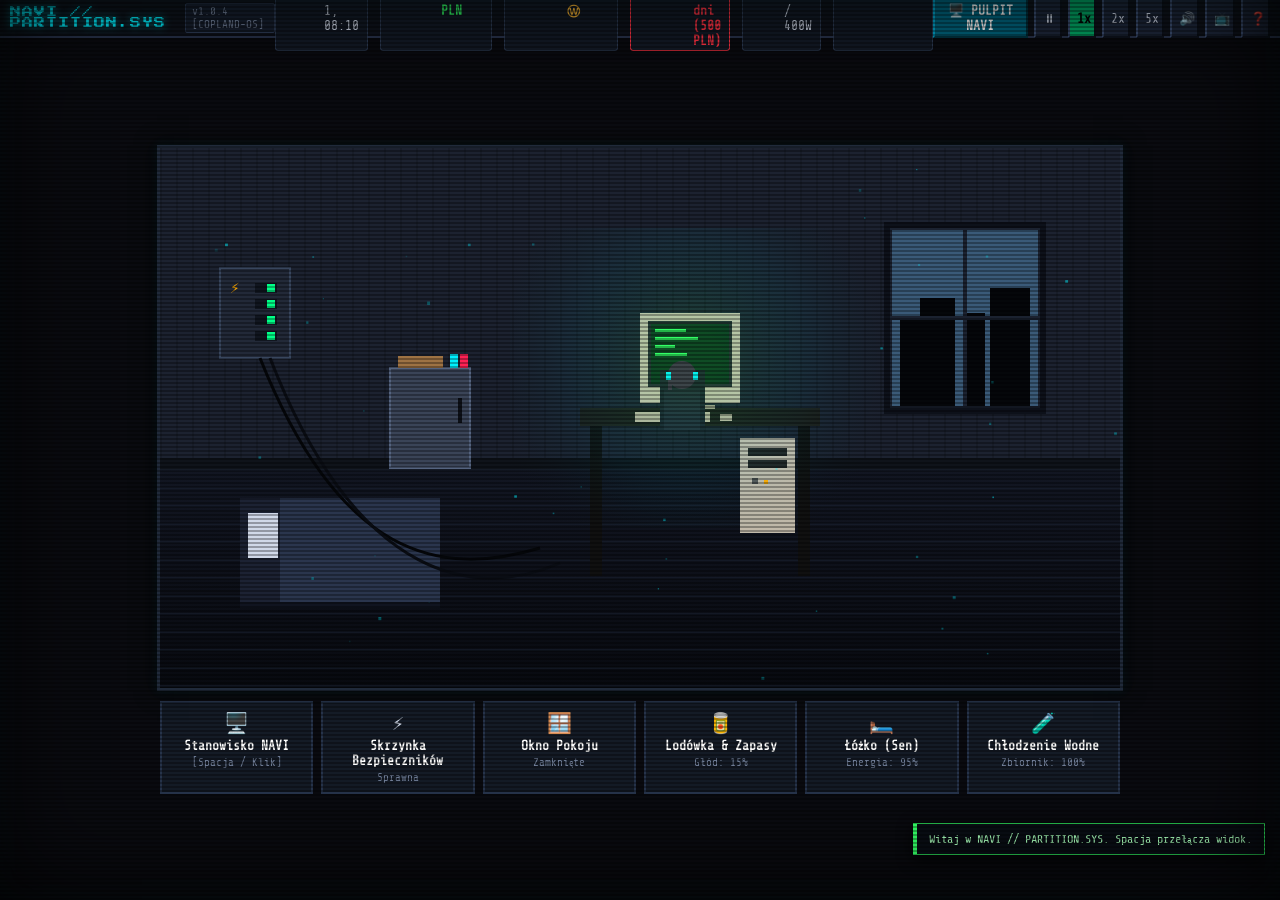
==== game_standalone.html @ c19508ef "Initial commit: NAVI // PARTITION.SYS pixel-art disk game" ====
<!DOCTYPE html>
<html lang="pl">
<head>
  <meta charset="UTF-8">
  <meta name="viewport" content="width=device-width, initial-scale=1.0">
  <title>NAVI // PARTITION.SYS - Cyber-Partycjonowanie & Life-Sim</title>
  <style>
/* ==========================================================================
   NAVI // PARTITION.SYS - RETRO CYBERPUNK STYLESHEET
   Aesthetics: Serial Experiments Lain, Copland OS, Windows 95 / BeOS / NeXT
   ========================================================================== */

:root {
  --bg-color: #0c0d12;
  --crt-green: #33ff66;
  --crt-amber: #ffb833;
  --crt-cyan: #00f0ff;
  --crt-red: #ff3344;
  --crt-purple: #bb55ff;
  --win-bg: #141824;
  --win-border-light: #445069;
  --win-border-dark: #080a10;
  --win-header-bg: linear-gradient(90deg, #1b2838 0%, #0d1520 100%);
  --win-header-active: linear-gradient(90deg, #005577 0%, #001f33 100%);
  --text-main: #d0d8e8;
  --text-dim: #74829c;
  --text-bright: #ffffff;
  --pixel-font: 'Press Start 2P', monospace;
  --mono-font: 'Share Tech Mono', 'VT323', monospace;
  --code-font: 'VT323', monospace;
}

* {
  box-sizing: border-box;
  margin: 0;
  padding: 0;
  user-select: none;
}

body {
  background-color: var(--bg-color);
  color: var(--text-main);
  font-family: var(--mono-font);
  font-size: 15px;
  overflow: hidden;
  height: 100vh;
  width: 100vw;
  image-rendering: pixelated;
}

/* --- CRT SCANLINES & OVERLAYS --- */
.crt-scanlines {
  position: fixed;
  top: 0; left: 0; width: 100%; height: 100%;
  pointer-events: none;
  background: linear-gradient(
    rgba(18, 16, 16, 0) 50%, 
    rgba(0, 0, 0, 0.35) 50%
  );
  background-size: 100% 4px;
  z-index: 9999;
  opacity: 0.85;
}

.crt-vignette {
  position: fixed;
  top: 0; left: 0; width: 100%; height: 100%;
  pointer-events: none;
  box-shadow: inset 0 0 100px rgba(0, 0, 0, 0.9), inset 0 0 30px rgba(0, 240, 255, 0.05);
  z-index: 9998;
}

.crt-flicker {
  position: fixed;
  top: 0; left: 0; width: 100%; height: 100%;
  pointer-events: none;
  background: rgba(18, 16, 16, 0.015);
  opacity: 0;
  z-index: 9997;
  animation: crtFlicker 0.15s infinite;
}

@keyframes crtFlicker {
  0% { opacity: 0.01; }
  50% { opacity: 0.04; }
  100% { opacity: 0.015; }
}

body:not(.crt-enabled) .crt-scanlines,
body:not(.crt-enabled) .crt-vignette,
body:not(.crt-enabled) .crt-flicker {
  display: none;
}

/* --- MAIN CONTAINER --- */
#game-app {
  display: flex;
  flex-direction: column;
  height: 100vh;
  width: 100vw;
  position: relative;
}

/* --- GLOBAL TOP BAR --- */
#global-bar {
  height: 38px;
  background: #0f131c;
  border-bottom: 2px solid #28324a;
  display: flex;
  align-items: center;
  justify-content: space-between;
  padding: 0 10px;
  z-index: 500;
}

.brand {
  display: flex;
  align-items: center;
  gap: 8px;
}

.logo-glitch {
  font-family: var(--pixel-font);
  font-size: 11px;
  color: var(--crt-cyan);
  text-shadow: 0 0 8px rgba(0, 240, 255, 0.6);
  letter-spacing: 1px;
}

.version-tag {
  font-size: 11px;
  color: var(--text-dim);
  background: #182030;
  padding: 1px 6px;
  border: 1px solid #2d3b55;
  border-radius: 2px;
}

.quick-status {
  display: flex;
  gap: 12px;
  font-size: 13px;
}

.stat-pill {
  background: #131a26;
  border: 1px solid #2c3a52;
  padding: 2px 8px;
  border-radius: 3px;
  display: flex;
  gap: 5px;
}

.stat-pill .label {
  color: var(--text-dim);
}

.cash-value { color: var(--crt-green); font-weight: bold; }
.crypto-value { color: var(--crt-amber); font-weight: bold; }
.alert-pill { border-color: var(--crt-red); }
.alert-pill #rent-timer { color: var(--crt-red); font-weight: bold; }

.top-controls {
  display: flex;
  gap: 6px;
}

.cyber-btn {
  background: #1e283c;
  border-top: 2px solid #3c4f73;
  border-left: 2px solid #3c4f73;
  border-right: 2px solid #0d121c;
  border-bottom: 2px solid #0d121c;
  color: var(--text-main);
  font-family: var(--mono-font);
  font-size: 13px;
  padding: 3px 10px;
  cursor: pointer;
}

.cyber-btn:hover {
  background: #2b3956;
  color: #fff;
}

.cyber-btn:active {
  border-top: 2px solid #0d121c;
  border-left: 2px solid #0d121c;
  border-right: 2px solid #3c4f73;
  border-bottom: 2px solid #3c4f73;
}

.highlight-btn {
  background: #006680;
  border-color: #00a4cc #003340 #003340 #00a4cc;
  color: #ffffff;
  font-weight: bold;
}

.highlight-btn:hover {
  background: #0088aa;
}

.icon-btn {
  padding: 3px 7px;
  min-width: 28px;
}

.active-btn {
  background: #00aa66 !important;
  color: #000 !important;
  font-weight: bold;
}

/* --- VIEW PANELS --- */
.view-panel {
  display: none;
  flex: 1;
  position: relative;
  overflow: hidden;
}

.view-panel.active {
  display: flex;
}

/* --- VIEW 1: ROOM VIEW --- */
#view-room {
  flex-direction: column;
  background: #0a0b10;
  align-items: center;
  justify-content: center;
}

.room-canvas-wrapper {
  position: relative;
  box-shadow: 0 0 20px rgba(0, 0, 0, 0.8), 0 0 10px rgba(0, 240, 255, 0.1);
  border: 3px solid #202a3a;
  background: #000;
  display: flex;
  align-items: center;
  justify-content: center;
}

#room-canvas {
  width: 960px;
  height: 540px;
  cursor: crosshair;
}

.pixel-tooltip {
  position: absolute;
  background: rgba(10, 14, 22, 0.95);
  border: 2px solid var(--crt-cyan);
  padding: 6px 10px;
  font-size: 13px;
  color: #fff;
  pointer-events: none;
  z-index: 100;
  box-shadow: 0 4px 10px rgba(0,0,0,0.7);
  white-space: nowrap;
}

.pixel-tooltip.hidden {
  display: none;
}

.room-dock {
  width: 960px;
  display: flex;
  gap: 8px;
  margin-top: 10px;
}

.dock-btn {
  flex: 1;
  background: #141b26;
  border: 2px solid #26334a;
  color: var(--text-main);
  padding: 8px;
  display: flex;
  flex-direction: column;
  align-items: center;
  gap: 3px;
  font-family: var(--mono-font);
  cursor: pointer;
  transition: all 0.15s;
}

.dock-btn:hover {
  background: #1f2b3e;
  border-color: var(--crt-cyan);
  transform: translateY(-2px);
}

.dock-btn .icon {
  font-size: 20px;
}

.dock-btn strong {
  font-size: 13px;
  color: #fff;
}

.dock-btn small {
  font-size: 11px;
  color: var(--text-dim);
}

/* --- VIEW 2: NAVI COPLAND OS DESKTOP --- */
#view-desktop {
  background: #07090e radial-gradient(circle at 50% 50%, #111a28 0%, #06080d 100%);
  flex-direction: column;
}

#desktop-icons {
  position: absolute;
  top: 15px;
  left: 15px;
  display: grid;
  grid-template-columns: repeat(1, 90px);
  gap: 20px;
  z-index: 10;
}

.desktop-icon {
  display: flex;
  flex-direction: column;
  align-items: center;
  text-align: center;
  width: 86px;
  cursor: pointer;
  padding: 5px;
  border: 1px solid transparent;
}

.desktop-icon:hover {
  background: rgba(0, 240, 255, 0.1);
  border-color: rgba(0, 240, 255, 0.3);
}

.icon-img {
  width: 44px;
  height: 44px;
  background-size: contain;
  background-repeat: no-repeat;
  background-position: center;
  margin-bottom: 4px;
  position: relative;
}

/* Pixel art icons via CSS shapes */
.icon-disk { background: #1c2838; border: 2px solid var(--crt-cyan); box-shadow: inset 0 0 8px rgba(0, 240, 255, 0.4); border-radius: 4px; }
.icon-disk::after { content: "HDD"; font-family: var(--pixel-font); font-size: 8px; color: var(--crt-cyan); position: absolute; bottom: 4px; left: 6px; }

.icon-wired { background: #251630; border: 2px solid var(--crt-purple); box-shadow: inset 0 0 8px rgba(187, 85, 255, 0.4); border-radius: 4px; }
.icon-wired::after { content: "WEB"; font-family: var(--pixel-font); font-size: 8px; color: var(--crt-purple); position: absolute; bottom: 4px; left: 6px; }

.icon-shop { background: #332712; border: 2px solid var(--crt-amber); box-shadow: inset 0 0 8px rgba(255, 184, 51, 0.4); border-radius: 4px; }
.icon-shop::after { content: "$$"; font-family: var(--pixel-font); font-size: 8px; color: var(--crt-amber); position: absolute; bottom: 4px; left: 8px; }

.icon-mail { background: #122822; border: 2px solid var(--crt-green); box-shadow: inset 0 0 8px rgba(51, 255, 102, 0.4); border-radius: 4px; }
.icon-mail::after { content: "MSG"; font-family: var(--pixel-font); font-size: 8px; color: var(--crt-green); position: absolute; bottom: 4px; left: 6px; }

.icon-power { background: #331518; border: 2px solid var(--crt-red); box-shadow: inset 0 0 8px rgba(255, 51, 68, 0.4); border-radius: 4px; }
.icon-power::after { content: "PWR"; font-family: var(--pixel-font); font-size: 8px; color: var(--crt-red); position: absolute; bottom: 4px; left: 6px; }

.icon-bank { background: #152733; border: 2px solid #55aaff; border-radius: 4px; }
.icon-bank::after { content: "NBP"; font-family: var(--pixel-font); font-size: 8px; color: #55aaff; position: absolute; bottom: 4px; left: 6px; }

.icon-term { background: #000; border: 2px solid #fff; border-radius: 4px; }
.icon-term::after { content: ">_"; font-family: var(--pixel-font); font-size: 10px; color: #fff; position: absolute; bottom: 8px; left: 8px; }

.icon-doc { background: #222; border: 2px solid #aaa; border-radius: 4px; }
.icon-doc::after { content: "TXT"; font-family: var(--pixel-font); font-size: 8px; color: #aaa; position: absolute; bottom: 4px; left: 6px; }

.desktop-icon span {
  font-size: 12px;
  color: #fff;
  text-shadow: 1px 1px 2px #000;
  line-height: 1.2;
}

#windows-container {
  flex: 1;
  position: relative;
  overflow: hidden;
}

/* --- CYBER RETRO WINDOWS --- */
.cyber-window {
  position: absolute;
  background: var(--win-bg);
  border-top: 2px solid var(--win-border-light);
  border-left: 2px solid var(--win-border-light);
  border-right: 2px solid var(--win-border-dark);
  border-bottom: 2px solid var(--win-border-dark);
  box-shadow: 4px 6px 20px rgba(0, 0, 0, 0.7);
  display: flex;
  flex-direction: column;
  z-index: 20;
}

.cyber-window.focused {
  z-index: 50;
  box-shadow: 4px 8px 25px rgba(0, 0, 0, 0.9), 0 0 10px rgba(0, 240, 255, 0.2);
}

.cyber-window.focused .window-header {
  background: var(--win-header-active);
}

.cyber-window.minimized {
  display: none !important;
}

.window-header {
  height: 28px;
  background: var(--win-header-bg);
  border-bottom: 2px solid #000;
  display: flex;
  align-items: center;
  justify-content: space-between;
  padding: 0 6px;
  cursor: move;
}

.window-title {
  font-size: 13px;
  font-weight: bold;
  color: #fff;
  display: flex;
  align-items: center;
  gap: 6px;
  white-space: nowrap;
  overflow: hidden;
  text-overflow: ellipsis;
}

.window-controls {
  display: flex;
  gap: 3px;
}

.win-btn {
  background: #25334a;
  border-top: 1px solid #455d85;
  border-left: 1px solid #455d85;
  border-right: 1px solid #0b1018;
  border-bottom: 1px solid #0b1018;
  color: #fff;
  font-family: var(--mono-font);
  font-size: 11px;
  width: 20px;
  height: 18px;
  line-height: 14px;
  text-align: center;
  cursor: pointer;
}

.win-btn:active {
  border-top: 1px solid #0b1018;
  border-left: 1px solid #0b1018;
  border-right: 1px solid #455d85;
  border-bottom: 1px solid #455d85;
}

.window-body {
  flex: 1;
  padding: 10px;
  overflow: auto;
  font-size: 13px;
  background: #0d111a;
}

/* --- DISK MANAGER LAYOUT --- */
.disk-mgr-layout {
  display: flex;
  gap: 10px;
  height: calc(100% - 28px);
}

.disk-sidebar {
  width: 220px;
  background: #090c14;
  border: 1px solid #1c2638;
  display: flex;
  flex-direction: column;
}

.sidebar-header {
  background: #141c2a;
  padding: 6px;
  font-weight: bold;
  font-size: 12px;
  border-bottom: 1px solid #1c2638;
  color: var(--crt-cyan);
}

.device-list {
  flex: 1;
  overflow-y: auto;
  padding: 4px;
}

.device-item {
  padding: 6px;
  margin-bottom: 4px;
  background: #101724;
  border: 1px solid #1c283d;
  cursor: pointer;
}

.device-item:hover {
  background: #182336;
}

.device-item.active {
  background: #00334d;
  border-color: var(--crt-cyan);
  color: #fff;
}

.device-item .dev-name { font-weight: bold; }
.device-item .dev-meta { font-size: 11px; color: var(--text-dim); }

.disk-hardware-specs {
  border-top: 1px solid #1c2638;
  padding: 8px;
  font-size: 11px;
  line-height: 1.4;
  background: #060910;
  color: #8da0be;
}

.disk-main-area {
  flex: 1;
  display: flex;
  flex-direction: column;
  gap: 8px;
  overflow: hidden;
}

.disk-toolbar {
  display: flex;
  flex-wrap: wrap;
  gap: 4px;
  background: #101622;
  padding: 4px;
  border: 1px solid #1f2a3e;
}

.tool-btn {
  background: #182233;
  border: 1px solid #2f4060;
  color: var(--text-main);
  padding: 4px 8px;
  font-family: var(--mono-font);
  font-size: 12px;
  cursor: pointer;
}

.tool-btn:hover {
  background: #23334d;
  color: #fff;
}

.tool-btn:disabled {
  opacity: 0.4;
  cursor: not-allowed;
}

.alert-tool-btn {
  background: #3b1419;
  border-color: #6a242c;
  color: #ff9999;
}

.alert-tool-btn:hover {
  background: #5c1e26;
  color: #fff;
}

/* --- DISK VISUAL STRIP --- */
.disk-visual-section {
  background: #080c14;
  border: 1px solid #1c283d;
  padding: 8px;
}

.disk-label-bar {
  display: flex;
  justify-content: space-between;
  font-size: 12px;
  margin-bottom: 4px;
  color: var(--crt-cyan);
}

.disk-visual-strip {
  height: 38px;
  background: #020305;
  border: 2px solid #28374f;
  display: flex;
  width: 100%;
  overflow: hidden;
  box-shadow: inset 0 0 10px rgba(0,0,0,0.8);
}

.part-block {
  height: 100%;
  display: flex;
  flex-direction: column;
  justify-content: center;
  align-items: center;
  border-right: 2px solid #000;
  cursor: pointer;
  position: relative;
  transition: opacity 0.15s;
  overflow: hidden;
  padding: 2px;
  text-align: center;
}

.part-block:hover {
  filter: brightness(1.2);
}

.part-block.selected {
  outline: 2px solid #fff;
  z-index: 5;
}

.part-block .block-label {
  font-size: 11px;
  font-weight: bold;
  color: #fff;
  white-space: nowrap;
}

.part-block .block-fs {
  font-size: 9px;
  color: rgba(255,255,255,0.8);
}

/* File System Color Palette */
.col-fat32 { background: #3b6e8c; }
.col-ntfs { background: #265985; }
.col-ext4 { background: #2e7d32; }
.col-zfs { background: #6a1b9a; }
.col-luks { background: #c2185b; }
.col-swap { background: #d84315; }
.col-unalloc { background: #1a202c; color: #556277; }

.disk-legend {
  display: flex;
  flex-wrap: wrap;
  gap: 10px;
  margin-top: 6px;
  font-size: 11px;
}

.legend-item {
  display: flex;
  align-items: center;
  gap: 4px;
}

.color-box {
  width: 12px;
  height: 12px;
  display: inline-block;
  border: 1px solid rgba(255,255,255,0.3);
}

/* --- PARTITION INFO & SECTOR GRID --- */
.partition-info-panel {
  display: flex;
  flex-direction: column;
  flex: 1;
  gap: 8px;
  overflow: hidden;
}

.info-table-container {
  flex: 1;
  overflow-y: auto;
  border: 1px solid #1a2538;
}

.cyber-table {
  width: 100%;
  border-collapse: collapse;
  font-size: 12px;
}

.cyber-table th {
  background: #121a28;
  border-bottom: 2px solid #23324d;
  padding: 6px;
  text-align: left;
  color: var(--text-dim);
}

.cyber-table td {
  padding: 5px 6px;
  border-bottom: 1px solid #162030;
  color: var(--text-main);
}

.cyber-table tr:hover td {
  background: #182336;
}

.cyber-table tr.selected td {
  background: #003c5c;
  color: #fff;
}

.sector-map-wrapper {
  background: #06080e;
  border: 1px solid #1a2538;
  padding: 6px;
  height: 90px;
}

.sector-header {
  display: flex;
  justify-content: space-between;
  font-size: 11px;
  margin-bottom: 4px;
  color: var(--crt-cyan);
}

.small-btn {
  background: #1c2738;
  border: 1px solid #334460;
  color: #fff;
  font-size: 10px;
  padding: 1px 6px;
  cursor: pointer;
}

.sector-grid {
  display: grid;
  grid-template-columns: repeat(32, 1fr);
  gap: 2px;
  height: 52px;
}

.sector-block {
  background: #0f1c14;
  border: 1px solid #1a3824;
}

.sector-block.allocated {
  background: #15452b;
  border-color: #298553;
}

.sector-block.bad {
  background: #7a1515 !important;
  border-color: #ff3333 !important;
  animation: pulseBad 1s infinite alternate;
}

.sector-block.remapped {
  background: #806015 !important;
  border-color: #ffcc00 !important;
}

@keyframes pulseBad {
  0% { opacity: 0.6; }
  100% { opacity: 1; }
}

/* --- SERVICES GRID --- */
.services-layout {
  display: flex;
  flex-direction: column;
  gap: 10px;
}

.services-header-info {
  background: #101826;
  border-left: 3px solid var(--crt-purple);
  padding: 6px 10px;
  font-size: 12px;
}

.services-grid {
  display: grid;
  grid-template-columns: repeat(2, 1fr);
  gap: 10px;
  overflow-y: auto;
}

.service-card {
  background: #0d121c;
  border: 1px solid #1f2a3e;
  padding: 10px;
  display: flex;
  flex-direction: column;
  gap: 6px;
}

.service-card.running {
  border-color: var(--crt-green);
  box-shadow: inset 0 0 10px rgba(51, 255, 102, 0.1);
}

.service-card.error {
  border-color: var(--crt-red);
}

.service-card-top {
  display: flex;
  justify-content: space-between;
  align-items: center;
}

.service-name {
  font-weight: bold;
  color: #fff;
  font-size: 13px;
}

.service-status-tag {
  font-size: 10px;
  padding: 1px 6px;
  border-radius: 2px;
  font-family: var(--pixel-font);
}

.status-stopped { background: #262c38; color: #889; }
.status-active { background: #144023; color: var(--crt-green); }

.service-desc {
  font-size: 11px;
  color: var(--text-dim);
  line-height: 1.3;
}

.service-requirements {
  background: #080a10;
  padding: 4px 6px;
  font-size: 11px;
  border: 1px solid #161e2c;
  color: #9ab;
}

.service-actions {
  display: flex;
  gap: 6px;
  align-items: center;
  margin-top: auto;
}

.service-actions select {
  flex: 1;
  background: #162030;
  border: 1px solid #2d3e5a;
  color: #fff;
  font-family: var(--mono-font);
  font-size: 12px;
  padding: 4px;
}

/* --- HARDWARE BAZAAR --- */
.bazaar-layout {
  display: flex;
  flex-direction: column;
  gap: 8px;
}

.bazaar-tabs {
  display: flex;
  gap: 4px;
  border-bottom: 2px solid #222f46;
  padding-bottom: 4px;
}

.tab-btn {
  background: #121926;
  border: 1px solid #233149;
  color: var(--text-dim);
  padding: 5px 10px;
  font-family: var(--mono-font);
  font-size: 12px;
  cursor: pointer;
}

.tab-btn.active {
  background: #1d2c44;
  border-color: var(--crt-amber);
  color: #fff;
  font-weight: bold;
}

.bazaar-content {
  display: grid;
  grid-template-columns: repeat(2, 1fr);
  gap: 8px;
  overflow-y: auto;
}

.store-card {
  background: #0a0e16;
  border: 1px solid #1a2538;
  padding: 8px;
  display: flex;
  flex-direction: column;
  gap: 4px;
}

.store-card:hover {
  border-color: #3b5075;
}

.store-title {
  font-weight: bold;
  color: var(--crt-amber);
  font-size: 13px;
}

.store-meta {
  font-size: 11px;
  color: var(--text-dim);
  line-height: 1.4;
}

.store-price-row {
  display: flex;
  justify-content: space-between;
  align-items: center;
  margin-top: auto;
  padding-top: 6px;
  border-top: 1px solid #161f2f;
}

.store-price {
  font-weight: bold;
  color: var(--crt-green);
  font-size: 14px;
}

/* --- CONTRACTS & DARKNET BOARD --- */
.contracts-layout {
  display: flex;
  gap: 10px;
  height: 100%;
}

.contracts-list {
  width: 250px;
  background: #090c14;
  border: 1px solid #1b2638;
  overflow-y: auto;
  padding: 4px;
}

.contract-item {
  padding: 6px;
  background: #101624;
  border: 1px solid #1b2638;
  margin-bottom: 4px;
  cursor: pointer;
}

.contract-item:hover {
  background: #162033;
}

.contract-item.active {
  border-color: var(--crt-green);
  background: #0f2c1c;
}

.contract-item .c-title { font-weight: bold; font-size: 12px; color: #fff; }
.contract-item .c-reward { font-size: 11px; color: var(--crt-green); }

.contract-details {
  flex: 1;
  background: #090c14;
  border: 1px solid #1b2638;
  padding: 10px;
  display: flex;
  flex-direction: column;
  gap: 8px;
  overflow-y: auto;
}

.contract-spec-box {
  background: #030406;
  border: 1px solid #23334d;
  padding: 8px;
  font-family: var(--code-font);
  font-size: 14px;
  line-height: 1.3;
  color: var(--crt-cyan);
}

/* --- POWER & CLIMATE WINDOW --- */
.power-layout {
  display: flex;
  flex-direction: column;
  gap: 14px;
}

.gauge-box {
  background: #0b0f17;
  border: 1px solid #1c2738;
  padding: 10px;
}

.gauge-box h3 {
  font-size: 13px;
  margin-bottom: 6px;
  color: #fff;
}

.gauge-meter {
  height: 18px;
  background: #030406;
  border: 1px solid #29384f;
  position: relative;
  overflow: hidden;
}

.gauge-fill {
  height: 100%;
  background: linear-gradient(90deg, #00aa66 0%, #ffbb00 70%, #ff3333 100%);
  transition: width 0.3s;
}

.temp-fill {
  background: linear-gradient(90deg, #00bbff 0%, #ffaa00 60%, #ff2222 100%);
}

.gauge-labels {
  display: flex;
  justify-content: space-between;
  font-size: 12px;
  margin-top: 4px;
  font-weight: bold;
}

.gauge-hint {
  font-size: 11px;
  color: var(--text-dim);
  margin-top: 4px;
}

.power-controls-grid {
  display: grid;
  grid-template-columns: repeat(3, 1fr);
  gap: 6px;
}

/* --- BANK & BILLS --- */
.bank-layout {
  display: flex;
  flex-direction: column;
  gap: 12px;
}

.account-card, .bills-card {
  background: #0a0e16;
  border: 1px solid #1a2638;
  padding: 10px;
}

.acc-row {
  display: flex;
  justify-content: space-between;
  font-size: 14px;
  margin-bottom: 6px;
}

.crypto-exchange-row {
  display: flex;
  gap: 8px;
  margin-top: 10px;
  padding-top: 10px;
  border-top: 1px solid #182233;
}

.crypto-exchange-row input {
  width: 90px;
  background: #141c2a;
  border: 1px solid #28374d;
  color: #fff;
  padding: 4px;
  font-family: var(--mono-font);
}

.bill-row {
  display: flex;
  justify-content: space-between;
  align-items: center;
  margin-top: 8px;
  padding: 6px;
  background: #101622;
  border: 1px solid #1b2638;
}

/* --- TERMINAL CLI --- */
.terminal-layout {
  display: flex;
  flex-direction: column;
  height: 100%;
  background: #020305 !important;
  padding: 6px;
}

.terminal-screen {
  flex: 1;
  overflow-y: auto;
  font-family: var(--code-font);
  font-size: 16px;
  color: #33ff66;
  line-height: 1.25;
}

.terminal-input-bar {
  display: flex;
  align-items: center;
  gap: 6px;
  border-top: 1px solid #183322;
  padding-top: 4px;
}

.prompt {
  color: #00f0ff;
  font-family: var(--code-font);
  font-size: 16px;
}

#term-input {
  flex: 1;
  background: transparent;
  border: none;
  outline: none;
  color: #33ff66;
  font-family: var(--code-font);
  font-size: 16px;
}

/* --- GUIDE --- */
.guide-layout {
  line-height: 1.5;
  color: #c0cde0;
}

.guide-layout h2, .guide-layout h3 {
  color: var(--crt-cyan);
  margin: 10px 0 4px 0;
}

.guide-layout ul {
  padding-left: 20px;
  margin-bottom: 8px;
}

/* --- DESKTOP TASKBAR --- */
#desktop-taskbar {
  height: 34px;
  background: #101624;
  border-top: 2px solid #2a374e;
  display: flex;
  align-items: center;
  padding: 0 4px;
  z-index: 100;
}

.taskbar-btn {
  background: #182336;
  border-top: 2px solid #3d4f6d;
  border-left: 2px solid #3d4f6d;
  border-right: 2px solid #090d14;
  border-bottom: 2px solid #090d14;
  color: #fff;
  font-family: var(--mono-font);
  font-size: 13px;
  padding: 3px 10px;
  display: flex;
  align-items: center;
  gap: 6px;
  cursor: pointer;
  height: 26px;
}

.taskbar-btn:active {
  border-top: 2px solid #090d14;
  border-left: 2px solid #090d14;
  border-right: 2px solid #3d4f6d;
  border-bottom: 2px solid #3d4f6d;
}

.taskbar-running-apps {
  flex: 1;
  display: flex;
  gap: 4px;
  margin: 0 10px;
  overflow-x: auto;
}

.task-item {
  background: #131a26;
  border: 1px solid #243249;
  color: var(--text-main);
  padding: 2px 8px;
  font-size: 12px;
  cursor: pointer;
  display: flex;
  align-items: center;
  gap: 4px;
  white-space: nowrap;
}

.task-item.active {
  background: #003d5c;
  border-color: var(--crt-cyan);
  color: #fff;
}

.taskbar-tray {
  display: flex;
  align-items: center;
  gap: 12px;
  font-size: 12px;
  background: #090d14;
  border: 1px solid #1b2638;
  padding: 2px 8px;
  height: 24px;
}

.threat-indicator {
  color: var(--crt-green);
  font-weight: bold;
}

.threat-warning {
  color: var(--crt-red) !important;
  animation: pulseThreat 0.5s infinite alternate;
}

@keyframes pulseThreat {
  0% { opacity: 0.4; }
  100% { opacity: 1; }
}

/* --- MODAL DIALOGS --- */
.cyber-modal {
  position: fixed;
  top: 0; left: 0; width: 100%; height: 100%;
  background: rgba(0, 0, 0, 0.7);
  display: flex;
  align-items: center;
  justify-content: center;
  z-index: 2000;
}

.cyber-modal.hidden {
  display: none;
}

.modal-dialog {
  width: 480px;
  background: #111724;
  border-top: 2px solid #4a5c7d;
  border-left: 2px solid #4a5c7d;
  border-right: 2px solid #070a10;
  border-bottom: 2px solid #070a10;
  box-shadow: 0 10px 30px rgba(0,0,0,0.9);
}

.modal-header {
  height: 28px;
  background: linear-gradient(90deg, #005577 0%, #001f33 100%);
  display: flex;
  align-items: center;
  justify-content: space-between;
  padding: 0 8px;
  color: #fff;
  font-weight: bold;
  font-size: 13px;
}

.modal-body {
  padding: 14px;
  display: flex;
  flex-direction: column;
  gap: 12px;
}

.form-group {
  display: flex;
  flex-direction: column;
  gap: 4px;
}

.form-group label {
  font-size: 12px;
  color: var(--text-dim);
}

.form-group input[type="text"],
.form-group select {
  background: #090d14;
  border: 1px solid #233149;
  color: #fff;
  font-family: var(--mono-font);
  font-size: 13px;
  padding: 6px;
}

.range-row {
  display: flex;
  align-items: center;
  gap: 10px;
}

.range-row input[type="range"] {
  flex: 1;
}

.range-row input[type="number"] {
  width: 70px;
  background: #090d14;
  border: 1px solid #233149;
  color: #fff;
  padding: 4px;
  font-family: var(--mono-font);
}

.modal-footer {
  padding: 10px 14px;
  background: #0c101a;
  border-top: 1px solid #1a2538;
  display: flex;
  justify-content: flex-end;
  gap: 8px;
}

/* --- TOAST NOTIFICATIONS --- */
#toast-container {
  position: fixed;
  bottom: 45px;
  right: 15px;
  display: flex;
  flex-direction: column;
  gap: 6px;
  z-index: 9000;
  pointer-events: none;
}

.toast {
  background: rgba(10, 14, 22, 0.95);
  border: 1px solid var(--crt-cyan);
  border-left: 4px solid var(--crt-cyan);
  padding: 8px 12px;
  color: #fff;
  font-size: 12px;
  box-shadow: 0 4px 15px rgba(0,0,0,0.8);
  animation: slideToast 0.25s ease-out;
}

.toast.toast-error {
  border-color: var(--crt-red);
  border-left-color: var(--crt-red);
  color: #ff9999;
}

.toast.toast-success {
  border-color: var(--crt-green);
  border-left-color: var(--crt-green);
  color: #aaffbb;
}

@keyframes slideToast {
  from { transform: translateX(50px); opacity: 0; }
  to { transform: translateX(0); opacity: 1; }
}

</style>
  <link rel="preconnect" href="https://fonts.googleapis.com">
  <link rel="preconnect" href="https://fonts.gstatic.com" crossorigin>
  <link href="https://fonts.googleapis.com/css2?family=VT323&family=Share+Tech+Mono&family=Press+Start+2P&display=swap" rel="stylesheet">
</head>
<body class="crt-enabled">
  <!-- CRT Overlay Effects -->
  <div class="crt-scanlines"></div>
  <div class="crt-vignette"></div>
  <div class="crt-flicker"></div>

  <!-- Main Container -->
  <div id="game-app">
    
    <!-- Top Global Notification & Status Bar -->
    <header id="global-bar">
      <div class="brand">
        <span class="logo-glitch" data-text="NAVI // PARTITION.SYS">NAVI // PARTITION.SYS</span>
        <span class="version-tag">v1.0.4 [COPLAND-OS]</span>
      </div>
      <div class="quick-status">
        <div class="stat-pill"><span class="label">CZAS:</span> <span id="time-display">Dzień 1, 08:00</span></div>
        <div class="stat-pill"><span class="label">ŚRODKI:</span> <span id="money-display" class="cash-value">450.00 PLN</span></div>
        <div class="stat-pill"><span class="label">KRYPTO:</span> <span id="crypto-display" class="crypto-value">0.0000 Ⓦ</span></div>
        <div class="stat-pill alert-pill"><span class="label">CZYNSZ:</span> <span id="rent-timer">Za 6 dni (500 PLN)</span></div>
        <div class="stat-pill" id="power-pill"><span class="label">MOC:</span> <span id="power-display">120W / 400W</span></div>
        <div class="stat-pill" id="temp-pill"><span class="label">TEMP:</span> <span id="temp-display">21.5°C</span></div>
      </div>
      <div class="top-controls">
        <button id="btn-toggle-view" class="cyber-btn highlight-btn">🖥️ PULPIT NAVI</button>
        <button id="btn-speed-pause" class="cyber-btn icon-btn" title="Pauza">⏸</button>
        <button id="btn-speed-1x" class="cyber-btn icon-btn active-btn" title="1x">1x</button>
        <button id="btn-speed-2x" class="cyber-btn icon-btn" title="2x">2x</button>
        <button id="btn-speed-5x" class="cyber-btn icon-btn" title="5x">5x</button>
        <button id="btn-audio-toggle" class="cyber-btn icon-btn" title="Dźwięk ON/OFF">🔊</button>
        <button id="btn-crt-toggle" class="cyber-btn icon-btn" title="Filtr CRT">📺</button>
        <button id="btn-help" class="cyber-btn icon-btn" title="Pomoc / Poradnik">❓</button>
      </div>
    </header>

    <!-- VIEW 1: 2D PIXEL-ART ROOM (LAIN'S SANCTUARY) -->
    <section id="view-room" class="view-panel active">
      <div class="room-canvas-wrapper">
        <canvas id="room-canvas" width="960" height="540"></canvas>
        <div id="room-tooltip" class="pixel-tooltip hidden"></div>
      </div>
      
      <!-- Room Action Dock -->
      <div class="room-dock">
        <button class="dock-btn" data-action="pc"><span class="icon">🖥️</span><strong>Stanowisko NAVI</strong><small>[Spacja / Klik]</small></button>
        <button class="dock-btn" data-action="fusebox"><span class="icon">⚡</span><strong>Skrzynka Bezpieczników</strong><small id="dock-fuse-status">Sprawna</small></button>
        <button class="dock-btn" data-action="window"><span class="icon">🪟</span><strong>Okno Pokoju</strong><small id="dock-window-status">Zamknięte</small></button>
        <button class="dock-btn" data-action="fridge"><span class="icon">🥫</span><strong>Lodówka & Zapasy</strong><small id="dock-food-status">Głód: 15%</small></button>
        <button class="dock-btn" data-action="bed"><span class="icon">🛏️</span><strong>Łóżko (Sen)</strong><small id="dock-energy-status">Energia: 90%</small></button>
        <button class="dock-btn" data-action="coolant"><span class="icon">🧪</span><strong>Chłodzenie Wodne</strong><small id="dock-coolant-status">Zbiornik: 100%</small></button>
      </div>
    </section>

    <!-- VIEW 2: RETRO NAVI COPLAND OS DESKTOP -->
    <section id="view-desktop" class="view-panel">
      <!-- Desktop Icons Grid -->
      <div id="desktop-icons">
        <div class="desktop-icon" data-app="app-disk-mgr">
          <div class="icon-img icon-disk"></div>
          <span>Menedżer Dysków</span>
        </div>
        <div class="desktop-icon" data-app="app-services">
          <div class="icon-img icon-wired"></div>
          <span>Węzły The Wired</span>
        </div>
        <div class="desktop-icon" data-app="app-bazaar">
          <div class="icon-img icon-shop"></div>
          <span>Giełda Sprzętu</span>
        </div>
        <div class="desktop-icon" data-app="app-contracts">
          <div class="icon-img icon-mail"></div>
          <span>Zlecenia DarkNetu</span>
        </div>
        <div class="desktop-icon" data-app="app-power">
          <div class="icon-img icon-power"></div>
          <span>Instalacja & Klimat</span>
        </div>
        <div class="desktop-icon" data-app="app-bank">
          <div class="icon-img icon-bank"></div>
          <span>Bank & Czynsz</span>
        </div>
        <div class="desktop-icon" data-app="app-terminal">
          <div class="icon-img icon-term"></div>
          <span>Terminal CLI</span>
        </div>
        <div class="desktop-icon" data-app="app-guide">
          <div class="icon-img icon-doc"></div>
          <span>Instrukcja.txt</span>
        </div>
      </div>

      <!-- Windows Workspace (Draggable & Resizable) -->
      <div id="windows-container">

        <!-- WINDOW: DISK MANAGER (FDISK / GPARTED) -->
        <div id="app-disk-mgr" class="cyber-window focused" style="top: 30px; left: 110px; width: 780px; height: 500px;">
          <div class="window-header">
            <div class="window-title"><span class="win-icon">💾</span> <span id="disk-mgr-title">DISK_MGR 1.0 - Tablica Partycji & Klastry</span></div>
            <div class="window-controls">
              <button class="win-btn win-minimize">_</button>
              <button class="win-btn win-close">✕</button>
            </div>
          </div>
          <div class="window-body disk-mgr-layout">
            <!-- Sidebar: Installed Disks List -->
            <div class="disk-sidebar">
              <div class="sidebar-header">Fizyczne Dyski (Zainstalowane)</div>
              <div id="disk-device-list" class="device-list">
                <!-- Dynamically populated -->
              </div>
              <div class="disk-hardware-specs" id="active-disk-specs">
                <!-- Disk specs details -->
              </div>
            </div>

            <!-- Main Panel: Visual Partition Map & Operations -->
            <div class="disk-main-area">
              <div class="disk-toolbar">
                <button id="btn-new-partition" class="tool-btn">➕ Nowa Partycja</button>
                <button id="btn-delete-partition" class="tool-btn">❌ Usuń</button>
                <button id="btn-format-partition" class="tool-btn">⚡ Formatuj / System Plików</button>
                <button id="btn-change-table" class="tool-btn">🔄 Zmień Tablicę (MBR/GPT)</button>
                <button id="btn-scan-badsectors" class="tool-btn">🔍 Skan S.M.A.R.T.</button>
                <button id="btn-wipe-zero" class="tool-btn alert-tool-btn">☢️ dd wipe (/dev/zero)</button>
              </div>

              <!-- Visual Disk Strip Bar -->
              <div class="disk-visual-section">
                <div class="disk-label-bar">
                  <span id="disk-bar-name">/dev/sda [80 GB HDD]</span>
                  <span id="disk-bar-free">Wolne: 80 GB</span>
                </div>
                <div id="disk-visual-strip" class="disk-visual-strip">
                  <!-- Dynamic visual blocks -->
                </div>
                <div class="disk-legend">
                  <span class="legend-item"><span class="color-box col-fat32"></span> FAT16/32</span>
                  <span class="legend-item"><span class="color-box col-ntfs"></span> NTFS</span>
                  <span class="legend-item"><span class="color-box col-ext4"></span> EXT4</span>
                  <span class="legend-item"><span class="color-box col-zfs"></span> ZFS</span>
                  <span class="legend-item"><span class="color-box col-luks"></span> LUKS Szyfrowana</span>
                  <span class="legend-item"><span class="color-box col-swap"></span> SWAP</span>
                  <span class="legend-item"><span class="color-box col-unalloc"></span> Nieprzydzielone</span>
                </div>
              </div>

              <!-- Partition Details & S.M.A.R.T. Sector Grid -->
              <div class="partition-info-panel">
                <div class="info-table-container">
                  <table class="cyber-table" id="partitions-table">
                    <thead>
                      <tr>
                        <th>Partycja</th>
                        <th>Rozmiar</th>
                        <th>System Plików</th>
                        <th>Klastry</th>
                        <th>Punkt Montowania</th>
                        <th>Usługa</th>
                        <th>Stan</th>
                      </tr>
                    </thead>
                    <tbody id="partitions-tbody">
                      <!-- Dynamic rows -->
                    </tbody>
                  </table>
                </div>
                
                <!-- Sector Map View / S.M.A.R.T. -->
                <div class="sector-map-wrapper">
                  <div class="sector-header">
                    <span>Mapa Sektorów S.M.A.R.T. (<span id="bad-sectors-count">0 bad sectorów</span>)</span>
                    <button id="btn-remap-bad" class="small-btn">Remapuj Uszkodzone</button>
                  </div>
                  <div id="sector-grid" class="sector-grid">
                    <!-- 128 tiny block indicators -->
                  </div>
                </div>
              </div>

            </div>
          </div>
        </div>

        <!-- WINDOW: THE WIRED SERVICES & DAEMONS -->
        <div id="app-services" class="cyber-window minimized" style="top: 50px; left: 140px; width: 720px; height: 460px;">
          <div class="window-header">
            <div class="window-title"><span class="win-icon">🌐</span> WIRED_SERVICES.EXE - Monetyzacja Partycji & Demony</div>
            <div class="window-controls">
              <button class="win-btn win-minimize">_</button>
              <button class="win-btn win-close">✕</button>
            </div>
          </div>
          <div class="window-body services-layout">
            <div class="services-header-info">
              <p>Przypisuj usługi do sformatowanych partycji, aby generować transfer danych i przychody. Każda usługa ma specyficzne wymagania co do systemu plików i klastrów!</p>
            </div>
            <div class="services-grid" id="services-grid-list">
              <!-- Dynamically generated services cards -->
            </div>
          </div>
        </div>

        <!-- WINDOW: HARDWARE BAZAAR (MARKETPLACE) -->
        <div id="app-bazaar" class="cyber-window minimized" style="top: 70px; left: 170px; width: 680px; height: 480px;">
          <div class="window-header">
            <div class="window-title"><span class="win-icon">🛒</span> GIEŁDA ELEKTRONIKI // GIEŁDA WOLUMEN</div>
            <div class="window-controls">
              <button class="win-btn win-minimize">_</button>
              <button class="win-btn win-close">✕</button>
            </div>
          </div>
          <div class="window-body bazaar-layout">
            <div class="bazaar-tabs">
              <button class="tab-btn active" data-tab="disks">Nośniki Danych (HDD/SSD/SCSI)</button>
              <button class="tab-btn" data-tab="cooling">Chłodzenie & Wiatraki</button>
              <button class="tab-btn" data-tab="power">Zasilacze & Bezpieczniki</button>
              <button class="tab-btn" data-tab="software">Narzędzia & Licencje</button>
            </div>
            <div class="bazaar-content" id="bazaar-catalog">
              <!-- Dynamically injected store items -->
            </div>
          </div>
        </div>

        <!-- WINDOW: CONTRACTS & DARKNET BOARD -->
        <div id="app-contracts" class="cyber-window minimized" style="top: 90px; left: 200px; width: 660px; height: 440px;">
          <div class="window-header">
            <div class="window-title"><span class="win-icon">✉️</span> DARKNET_BOARD // Szyfrowana Tablica Zleceń</div>
            <div class="window-controls">
              <button class="win-btn win-minimize">_</button>
              <button class="win-btn win-close">✕</button>
            </div>
          </div>
          <div class="window-body contracts-layout">
            <div class="contracts-list" id="contracts-list">
              <!-- Dynamically injected contracts -->
            </div>
            <div class="contract-details" id="contract-active-view">
              <div class="empty-state">Wybierz zlecenie z listy po lewej, aby zapoznać się ze specyfikacją klienta.</div>
            </div>
          </div>
        </div>

        <!-- WINDOW: POWER & CLIMATE -->
        <div id="app-power" class="cyber-window minimized" style="top: 110px; left: 230px; width: 600px; height: 420px;">
          <div class="window-header">
            <div class="window-title"><span class="win-icon">⚡</span> POWER_GRID & CLIMATE MONITOR</div>
            <div class="window-controls">
              <button class="win-btn win-minimize">_</button>
              <button class="win-btn win-close">✕</button>
            </div>
          </div>
          <div class="window-body power-layout">
            <div class="gauge-box">
              <h3>Pobór Mocy Pokoju</h3>
              <div class="gauge-meter">
                <div id="power-bar-fill" class="gauge-fill" style="width: 30%;"></div>
              </div>
              <div class="gauge-labels">
                <span id="power-val-detail">120W</span> / <span id="power-max-detail">400W (Limit bezpiecznika B16)</span>
              </div>
              <p class="gauge-hint">Przekroczenie limitu natychmiast wywali bezpiecznik w pokoju!</p>
            </div>

            <div class="gauge-box">
              <h3>Termika & Chłodzenie Pokoju</h3>
              <div class="gauge-meter">
                <div id="temp-bar-fill" class="gauge-fill temp-fill" style="width: 25%;"></div>
              </div>
              <div class="gauge-labels">
                <span id="temp-val-detail">21.5°C</span> (Optymalna: poniżej 35°C)
              </div>
              <p class="gauge-hint">Powyżej 42°C dyski tracą stabilność. Otwórz okno lub włącz chłodzenie wodne.</p>
            </div>

            <div class="power-controls-grid">
              <button id="btn-toggle-window-os" class="tool-btn">🪟 Otwórz/Zamknij Okno</button>
              <button id="btn-toggle-pump-os" class="tool-btn">🧪 Pompa Chłodzenia Cieczą (Włącz)</button>
              <button id="btn-reset-fuse-os" class="tool-btn">⚡ Zresetuj Bezpiecznik</button>
            </div>
          </div>
        </div>

        <!-- WINDOW: BANK & RENT -->
        <div id="app-bank" class="cyber-window minimized" style="top: 130px; left: 260px; width: 560px; height: 400px;">
          <div class="window-header">
            <div class="window-title"><span class="win-icon">🏦</span> E-BANK POLSKI & WIRED-EXCHANGE</div>
            <div class="window-controls">
              <button class="win-btn win-minimize">_</button>
              <button class="win-btn win-close">✕</button>
            </div>
          </div>
          <div class="window-body bank-layout">
            <div class="account-card">
              <div class="acc-row"><span>Rachunek Główny:</span> <strong id="bank-pln-val">450.00 PLN</strong></div>
              <div class="acc-row"><span>Portfel The Wired:</span> <strong id="bank-crypto-val">0.0000 Ⓦ</strong></div>
              <div class="crypto-exchange-row">
                <input type="number" id="crypto-exchange-amount" value="0.001" step="0.001" min="0.001">
                <button id="btn-exchange-crypto" class="tool-btn">Wymień Ⓦ na PLN (Kurs: 1Ⓦ = 2400 PLN)</button>
              </div>
            </div>

            <div class="bills-card">
              <h3>Nadchodzące Zobowiązania</h3>
              <div class="bill-row">
                <div>
                  <strong>Czynsz za kawalerkę:</strong> 500.00 PLN
                  <br><small id="bill-rent-days">Płatne za: 6 dni</small>
                </div>
                <button id="btn-pay-rent" class="tool-btn">Opłać Czynsz</button>
              </div>
              <div class="bill-row">
                <div>
                  <strong>Bieżący rachunek za prąd:</strong> <span id="bill-power-amount">18.40 PLN</span>
                  <br><small>Stawka: 0.95 PLN / kWh</small>
                </div>
                <button id="btn-pay-power" class="tool-btn">Ureguluj Prąd</button>
              </div>
            </div>
          </div>
        </div>

        <!-- WINDOW: TERMINAL CLI -->
        <div id="app-terminal" class="cyber-window minimized" style="top: 150px; left: 100px; width: 700px; height: 420px;">
          <div class="window-header">
            <div class="window-title"><span class="win-icon">💻</span> BASH / TERMINAL [NAVI-SHELL]</div>
            <div class="window-controls">
              <button class="win-btn win-minimize">_</button>
              <button class="win-btn win-close">✕</button>
            </div>
          </div>
          <div class="window-body terminal-layout">
            <div id="term-output" class="terminal-screen">
              <div class="term-line">Copland OS NAVI Shell Kernel 4.19-lain</div>
              <div class="term-line">Wpisz 'help', aby zobaczyć dostępne polecenia (/dev/sda, lsblk, fdisk, mkfs, mount, smartctl).</div>
            </div>
            <div class="terminal-input-bar">
              <span class="prompt">root@lain-navi:~#</span>
              <input type="text" id="term-input" autocomplete="off" spellcheck="false">
            </div>
          </div>
        </div>

        <!-- WINDOW: GUIDE -->
        <div id="app-guide" class="cyber-window minimized" style="top: 60px; left: 180px; width: 640px; height: 460px;">
          <div class="window-header">
            <div class="window-title"><span class="win-icon">📖</span> INSTRUKCJA_HAKERA.TXT</div>
            <div class="window-controls">
              <button class="win-btn win-minimize">_</button>
              <button class="win-btn win-close">✕</button>
            </div>
          </div>
          <div class="window-body guide-layout">
            <h2>Przewodnik Architekta Danych NAVI</h2>
            <p><strong>1. Cel gry:</strong> Przetrwaj w swoim mieszkaniu, opłacaj czynsz i rozbuduj swoje stanowisko komputerowe z pojedynczego starego PC do potężnego cybernetycznego sanktuarium (jak w <em>Serial Experiments Lain</em>).</p>
            <h3>2. Zasady Partycjonowania:</h3>
            <ul>
              <li><strong>MBR vs GPT:</strong> MBR pozwala na maks. 4 partycje (do 2 TB). GPT pozwala na dowolną liczbę i ogromne dyski.</li>
              <li><strong>FAT16/FAT32:</strong> Bardzo stary, minimalny narzut, ale brak ochrony i mały rozmiar pliku. Dobre dla tanich węzłów P2P.</li>
              <li><strong>NTFS:</strong> Stabilny system plików z obsługą uprawnień i kompresji. Wymagany przez komercyjne archiwa.</li>
              <li><strong>EXT4:</strong> Bardzo szybki system uniksowy, idealny do baz danych i węzłów The Wired.</li>
              <li><strong>ZFS:</strong> Zaawansowany system z redundancją i ochroną przed uszkodzeniami. Wymaga dużej ilości RAMu i mocy.</li>
              <li><strong>LUKS:</strong> Szyfrowana partycja. Obowiązkowa dla nielegalnych zleceń Darknetu – chroni przed nalotem policji!</li>
              <li><strong>SWAP:</strong> Przestrzeń wymiany – odciąża pamięć operacyjną serwerów.</li>
            </ul>
            <h3>3. Rozmiar Klastra (Cluster Size):</h3>
            <ul>
              <li><strong>512B – 1KB (Małe klastry):</strong> Idealne dla scraperów i botów (miliony malutkich plików bez marnowania przestrzeni).</li>
              <li><strong>4KB (Standard):</strong> Zrównoważona wydajność dla większości serwisów internetowych.</li>
              <li><strong>16KB – 64KB (Duże klastry):</strong> Piekielnie szybki transfer dla baz danych wideo, kryptowalut i wielkich archiwów, lecz marnuje miejsce przy małych plikach.</li>
            </ul>
            <h3>4. Dom, Bezpieczniki i Temperatura:</h3>
            <p>Im więcej dysków i procesów, tym wyższy pobór mocy (W) i temperatura (°C). Pilnuj watomierza! Gdy wywali korki, wyłącz zbyteczne procesy i zresetuj bezpiecznik w pokoju. Chłodź pokój oknem lub instalacją cieczy.</p>
          </div>
        </div>

      </div>

      <!-- Desktop Bottom Taskbar -->
      <footer id="desktop-taskbar">
        <button id="start-btn" class="taskbar-btn"><span class="os-logo">👁️</span> <strong>NAVI</strong></button>
        <div id="taskbar-tasks" class="taskbar-running-apps">
          <!-- Active minimized/open window buttons -->
        </div>
        <div class="taskbar-tray">
          <span id="tray-police-threat" class="threat-indicator" title="Zagrożenie Nalotem Policji">POLICJA: 0%</span>
          <span id="tray-net-speed">I/O: 0.0 MB/s</span>
          <span id="tray-clock">13:37</span>
        </div>
      </footer>
    </section>

    <!-- MODAL: PARTITION CREATE / FORMAT DIALOG -->
    <div id="modal-partition" class="cyber-modal hidden">
      <div class="modal-dialog">
        <div class="modal-header">
          <span id="modal-partition-title">Utwórz Nową Partycję</span>
          <button class="win-btn modal-close">✕</button>
        </div>
        <div class="modal-body">
          <div class="form-group">
            <label>Etykieta Woluminu:</label>
            <input type="text" id="modal-part-label" value="WIRED_VOL" maxlength="16">
          </div>
          <div class="form-group">
            <label>Rozmiar Partycji (GB):</label>
            <div class="range-row">
              <input type="range" id="modal-part-size-slider" min="1" max="80" value="40">
              <input type="number" id="modal-part-size-val" min="1" max="80" value="40"> <span>GB</span>
            </div>
            <small id="modal-part-max-hint">Maksymalnie wolne: 80 GB</small>
          </div>
          <div class="form-group">
            <label>System Plików:</label>
            <select id="modal-part-fs">
              <option value="FAT32">FAT32 (Uniwersalny, mały narzut)</option>
              <option value="NTFS">NTFS (Dobra kompresja, archiwa)</option>
              <option value="EXT4" selected>EXT4 (Szybki, zalecany dla The Wired)</option>
              <option value="ZFS">ZFS (Odporny na błędy, wymaga mocy)</option>
              <option value="LUKS">LUKS Encrypted (Szyfrowanie wojskowe, ochrona policji)</option>
              <option value="SWAP">SWAP (Pamięć wymiany)</option>
            </select>
          </div>
          <div class="form-group">
            <label>Rozmiar Klastra (Allocation Unit Size):</label>
            <select id="modal-part-cluster">
              <option value="512B">512 Bajtów (Mikro-pliki, boty scrapingowe)</option>
              <option value="1KB">1 KB (Małe pakiety sieciowe)</option>
              <option value="4KB" selected>4 KB (Standard uniwersalny)</option>
              <option value="16KB">16 KB (Szybkie bazy danych)</option>
              <option value="64KB">64 KB (Maksymalny transfer sekwencyjny)</option>
            </select>
          </div>
          <div class="form-group">
            <label>Punkt Montowania:</label>
            <select id="modal-part-mount">
              <option value="/mnt/wired">/mnt/wired (Główny Węzeł The Wired)</option>
              <option value="/mnt/darknet">/mnt/darknet (Hosting Nielegalny / Dark)</option>
              <option value="/mnt/storage">/mnt/storage (Magazyn Danych / P2P)</option>
              <option value="/mnt/crypto">/mnt/crypto (Węzeł Walidacyjny Krypto)</option>
              <option value="/mnt/vault">/mnt/vault (Skarbiec Korporacyjny)</option>
              <option value="/swap">/swap (Przestrzeń Wymiany)</option>
            </select>
          </div>
        </div>
        <div class="modal-footer">
          <button id="btn-modal-cancel" class="cyber-btn">Anuluj</button>
          <button id="btn-modal-confirm" class="cyber-btn highlight-btn">Utwórz i Formatuj</button>
        </div>
      </div>
    </div>

    <!-- NOTIFICATION POPUPS CONTAINER -->
    <div id="toast-container"></div>

  </div>

  <!-- Audio and Game Logic Scripts -->
  <script>
/**
 * NAVI // PARTITION.SYS - PROCEDURAL WEB AUDIO SYNTHESIZER
 * Synthesizes mechanical HDD seeks, fan hum, circuit breaker trips, PC beeps & cyber ambient.
 */

class RetroAudioEngine {
  constructor() {
    this.ctx = null;
    this.isMuted = false;
    this.isInitialized = false;

    // Persistent audio nodes
    this.fanGain = null;
    this.fanFilter = null;
    this.ambientGain = null;
  }

  init() {
    if (this.isInitialized) return;
    try {
      const AudioCtx = window.AudioContext || window.webkitAudioContext;
      this.ctx = new AudioCtx();
      this.isInitialized = true;
      this.setupContinuousSounds();
    } catch (e) {
      console.warn("Web Audio API niedostępne:", e);
    }
  }

  ensureContext() {
    if (!this.isInitialized) {
      this.init();
    }
    if (this.ctx && this.ctx.state === 'suspended') {
      this.ctx.resume();
    }
  }

  toggleMute() {
    this.isMuted = !this.isMuted;
    if (this.fanGain && this.ctx) {
      this.fanGain.gain.setValueAtTime(this.isMuted ? 0 : 0.04, this.ctx.currentTime);
    }
    if (this.ambientGain && this.ctx) {
      this.ambientGain.gain.setValueAtTime(this.isMuted ? 0 : 0.03, this.ctx.currentTime);
    }
    return !this.isMuted;
  }

  setupContinuousSounds() {
    if (!this.ctx) return;

    // 1. Fan noise generator (Pink-ish filtered noise buffer)
    const bufferSize = this.ctx.sampleRate * 2;
    const noiseBuffer = this.ctx.createBuffer(1, bufferSize, this.ctx.sampleRate);
    const output = noiseBuffer.getChannelData(0);
    let b0 = 0, b1 = 0, b2 = 0;
    for (let i = 0; i < bufferSize; i++) {
      const white = Math.random() * 2 - 1;
      b0 = 0.99886 * b0 + white * 0.0555179;
      b1 = 0.99332 * b1 + white * 0.0750759;
      b2 = 0.96900 * b2 + white * 0.1538520;
      output[i] = (b0 + b1 + b2) * 0.15;
    }

    const whiteNoise = this.ctx.createBufferSource();
    whiteNoise.buffer = noiseBuffer;
    whiteNoise.loop = true;

    this.fanFilter = this.ctx.createBiquadFilter();
    this.fanFilter.type = 'lowpass';
    this.fanFilter.frequency.setValueAtTime(450, this.ctx.currentTime);

    this.fanGain = this.ctx.createGain();
    this.fanGain.gain.setValueAtTime(this.isMuted ? 0 : 0.03, this.ctx.currentTime);

    whiteNoise.connect(this.fanFilter);
    this.fanFilter.connect(this.fanGain);
    this.fanGain.connect(this.ctx.destination);
    whiteNoise.start();

    // 2. Ambient Cyber Drone (Sub-bass layered sines)
    const osc1 = this.ctx.createOscillator();
    osc1.type = 'sine';
    osc1.frequency.setValueAtTime(55, this.ctx.currentTime); // A1 note

    const osc2 = this.ctx.createOscillator();
    osc2.type = 'triangle';
    osc2.frequency.setValueAtTime(110, this.ctx.currentTime); // A2 harmonic

    this.ambientGain = this.ctx.createGain();
    this.ambientGain.gain.setValueAtTime(this.isMuted ? 0 : 0.02, this.ctx.currentTime);

    const ambientFilter = this.ctx.createBiquadFilter();
    ambientFilter.type = 'lowpass';
    ambientFilter.frequency.setValueAtTime(180, this.ctx.currentTime);

    osc1.connect(ambientFilter);
    osc2.connect(ambientFilter);
    ambientFilter.connect(this.ambientGain);
    this.ambientGain.connect(this.ctx.destination);

    osc1.start();
    osc2.start();
  }

  updateFanSpeed(loadFraction, temp) {
    if (!this.ctx || this.isMuted || !this.fanFilter || !this.fanGain) return;
    const targetFreq = 300 + (loadFraction * 400) + (temp > 35 ? (temp - 35) * 40 : 0);
    const targetGain = 0.02 + (loadFraction * 0.05);
    this.fanFilter.frequency.setTargetAtTime(targetFreq, this.ctx.currentTime, 0.5);
    this.fanGain.gain.setTargetAtTime(targetGain, this.ctx.currentTime, 0.5);
  }

  // Mechanical HDD head seek / chatter effect
  playHddSeek(intensity = 1.0) {
    if (!this.ctx || this.isMuted) return;
    this.ensureContext();

    const count = 3 + Math.floor(Math.random() * 4);
    for (let i = 0; i < count; i++) {
      const delay = i * 0.035 + (Math.random() * 0.015);
      setTimeout(() => {
        if (!this.ctx) return;
        const now = this.ctx.currentTime;
        const osc = this.ctx.createOscillator();
        const gain = this.ctx.createGain();
        const filter = this.ctx.createBiquadFilter();

        osc.type = 'sawtooth';
        osc.frequency.setValueAtTime(800 + Math.random() * 1200, now);
        osc.frequency.exponentialRampToValueAtTime(80, now + 0.02);

        filter.type = 'bandpass';
        filter.frequency.setValueAtTime(1600, now);
        filter.Q.setValueAtTime(3, now);

        gain.gain.setValueAtTime(0.06 * intensity, now);
        gain.gain.exponentialRampToValueAtTime(0.001, now + 0.025);

        osc.connect(filter);
        filter.connect(gain);
        gain.connect(this.ctx.destination);

        osc.start(now);
        osc.stop(now + 0.03);
      }, delay * 1000);
    }
  }

  // Circuit breaker fuse trip (Heavy relay CLACK-POP)
  playFuseTrip() {
    if (!this.ctx || this.isMuted) return;
    this.ensureContext();
    const now = this.ctx.currentTime;

    // Low thump
    const osc = this.ctx.createOscillator();
    const gain = this.ctx.createGain();
    osc.type = 'square';
    osc.frequency.setValueAtTime(120, now);
    osc.frequency.exponentialRampToValueAtTime(30, now + 0.15);

    gain.gain.setValueAtTime(0.3, now);
    gain.gain.exponentialRampToValueAtTime(0.001, now + 0.15);

    osc.connect(gain);
    gain.connect(this.ctx.destination);
    osc.start(now);
    osc.stop(now + 0.16);

    // Spark pop
    const bufferSize = this.ctx.sampleRate * 0.05;
    const noiseBuffer = this.ctx.createBuffer(1, bufferSize, this.ctx.sampleRate);
    const data = noiseBuffer.getChannelData(0);
    for (let i = 0; i < bufferSize; i++) {
      data[i] = (Math.random() * 2 - 1) * Math.exp(-i / (bufferSize * 0.2));
    }
    const noise = this.ctx.createBufferSource();
    noise.buffer = noiseBuffer;
    const noiseGain = this.ctx.createGain();
    noiseGain.gain.setValueAtTime(0.25, now);
    noise.connect(noiseGain);
    noiseGain.connect(this.ctx.destination);
    noise.start(now);
  }

  // PC Speaker Beep
  playBeep(freq = 880, duration = 0.1, type = 'sine') {
    if (!this.ctx || this.isMuted) return;
    this.ensureContext();
    const now = this.ctx.currentTime;

    const osc = this.ctx.createOscillator();
    const gain = this.ctx.createGain();
    osc.type = type;
    osc.frequency.setValueAtTime(freq, now);

    gain.gain.setValueAtTime(0.08, now);
    gain.gain.exponentialRampToValueAtTime(0.001, now + duration);

    osc.connect(gain);
    gain.connect(this.ctx.destination);

    osc.start(now);
    osc.stop(now + duration);
  }

  // UI Key Clack
  playClick() {
    this.playBeep(1200 + Math.random() * 400, 0.02, 'triangle');
  }

  // Alert alarm beep
  playAlert() {
    this.playBeep(440, 0.1, 'square');
    setTimeout(() => this.playBeep(880, 0.15, 'square'), 120);
  }
}

// Global audio singleton
window.audioEngine = new RetroAudioEngine();

</script>
  <script>
/**
 * NAVI // PARTITION.SYS - CENTRAL REACTIVE STATE STORE
 * Manages player finances, room environment, electrical grid, disk hardware, progression & saves.
 */

class GameState {
  constructor() {
    this.subscribers = [];
    this.resetToDefaults();
  }

  resetToDefaults() {
    this.timeSpeed = 1; // 0=pause, 1=1x, 2=2x, 5=5x
    this.inGameTime = {
      day: 1,
      hour: 8,
      minute: 0
    };

    // Economy & Player stats
    this.money = 450.00; // PLN
    this.crypto = 0.0000; // Ⓦ WiredCoin
    this.cryptoRate = 2400.00; // PLN per 1 Ⓦ
    this.hunger = 15; // 0-100%
    this.energy = 95; // 0-100%
    this.rentDueDays = 6;
    this.rentAmount = 500.00;
    this.powerKwhRate = 0.95; // PLN per kWh
    this.powerKwhAccrued = 0.0;
    this.powerBillAmount = 0.0;

    // Room Environment & Electrical Grid
    this.roomTier = 1; // 1 to 4 (Lain's NAVI shrine at 4)
    this.roomTemp = 21.5; // °C
    this.ambientTemp = 19.0; // Outdoor °C
    this.windowOpen = false;
    this.coolingPumpActive = false;
    this.coolingFluidLevel = 100; // %
    this.fuseTripped = false;
    this.fuseMaxWatts = 400; // Tier 1 standard apartment circuit
    this.currentWatts = 80; // Baseline PC idle power

    // Law Enforcement & Security
    this.policeThreat = 0; // 0-100%
    this.policeRaidPending = false;

    // Tooling Progression (1=fdisk CLI, 2=GUI Partition Wizard, 3=LVM/GPT Pro, 4=NAVI Hyper-Storage)
    this.toolTier = 1;
    this.reputation = 0;

    // Disks (Populated with initial starter drive)
    this.disks = [
      {
        id: "disk-0",
        dev: "/dev/sda",
        model: "Quantum Fireball ST 80GB",
        type: "HDD",
        interface: "IDE",
        sizeGB: 80,
        tableType: "MBR", // "MBR" or "GPT"
        powerWatts: 25,
        heatRate: 0.12, // °C per in-game hour
        rpm: 5400,
        health: 96, // 0-100%
        badSectors: [14, 42, 89], // specific sector indices
        remappedSectors: [],
        partitions: [
          {
            id: "part-0-1",
            dev: "/dev/sda1",
            label: "SYSTEM_OS",
            sizeGB: 20,
            fs: "EXT4",
            clusterSize: "4KB",
            mount: "/",
            encrypted: false,
            serviceId: null,
            corrupted: false
          }
        ]
      }
    ];

    // Selected disk in UI
    this.selectedDiskId = "disk-0";
    this.selectedPartId = null;

    // Active & Registered Services
    this.services = [];

    // Contracts Board
    this.contracts = [];
    this.activeContract = null;

    // View state
    this.activeView = "room"; // "room" or "desktop"
  }

  // Subscribe to state changes
  subscribe(callback) {
    this.subscribers.push(callback);
  }

  notify() {
    for (const cb of this.subscribers) {
      cb(this);
    }
  }

  // Save / Load via LocalStorage
  saveGame() {
    try {
      const data = {
        time: this.inGameTime,
        money: this.money,
        crypto: this.crypto,
        hunger: this.hunger,
        energy: this.energy,
        rentDueDays: this.rentDueDays,
        powerBillAmount: this.powerBillAmount,
        roomTier: this.roomTier,
        roomTemp: this.roomTemp,
        windowOpen: this.windowOpen,
        coolingPumpActive: this.coolingPumpActive,
        coolingFluidLevel: this.coolingFluidLevel,
        fuseTripped: this.fuseTripped,
        fuseMaxWatts: this.fuseMaxWatts,
        toolTier: this.toolTier,
        reputation: this.reputation,
        disks: this.disks,
        services: this.services,
        contracts: this.contracts,
        policeThreat: this.policeThreat
      };
      localStorage.setItem("NAVI_PARTITION_SAVE", JSON.stringify(data));
      window.gameUI?.showToast("Stan gry został pomyślnie zapisany.", "success");
    } catch (e) {
      console.error("Save error:", e);
    }
  }

  loadGame() {
    try {
      const raw = localStorage.getItem("NAVI_PARTITION_SAVE");
      if (!raw) return false;
      const data = JSON.parse(raw);
      this.inGameTime = data.time || this.inGameTime;
      this.money = data.money ?? this.money;
      this.crypto = data.crypto ?? this.crypto;
      this.hunger = data.hunger ?? this.hunger;
      this.energy = data.energy ?? this.energy;
      this.rentDueDays = data.rentDueDays ?? this.rentDueDays;
      this.powerBillAmount = data.powerBillAmount ?? this.powerBillAmount;
      this.roomTier = data.roomTier ?? this.roomTier;
      this.roomTemp = data.roomTemp ?? this.roomTemp;
      this.windowOpen = data.windowOpen ?? this.windowOpen;
      this.coolingPumpActive = data.coolingPumpActive ?? this.coolingPumpActive;
      this.coolingFluidLevel = data.coolingFluidLevel ?? this.coolingFluidLevel;
      this.fuseTripped = data.fuseTripped ?? this.fuseTripped;
      this.fuseMaxWatts = data.fuseMaxWatts ?? this.fuseMaxWatts;
      this.toolTier = data.toolTier ?? this.toolTier;
      this.reputation = data.reputation ?? this.reputation;
      this.disks = data.disks || this.disks;
      this.services = data.services || this.services;
      this.contracts = data.contracts || this.contracts;
      this.policeThreat = data.policeThreat ?? this.policeThreat;
      this.notify();
      window.gameUI?.showToast("Wczytano zapis gry.", "success");
      return true;
    } catch (e) {
      console.error("Load error:", e);
      return false;
    }
  }
}

// Global state singleton
window.gameState = new GameState();

</script>
  <script>
/**
 * NAVI // PARTITION.SYS - DISK & PARTITION ENGINE
 * Manages partition tables (MBR/GPT), cluster sizes, file systems, S.M.A.R.T. bad sectors & dd wipes.
 */

class DiskEngine {
  constructor(state) {
    this.state = state;
  }

  // Get active selected disk object
  getActiveDisk() {
    return this.state.disks.find(d => d.id === this.state.selectedDiskId) || this.state.disks[0];
  }

  // Calculate allocated and unallocated space in GB
  getDiskSpaceUsage(disk) {
    const allocated = disk.partitions.reduce((acc, p) => acc + p.sizeGB, 0);
    const unallocated = Math.max(0, disk.sizeGB - allocated);
    return { allocated, unallocated };
  }

  // Check if partition creation is valid under MBR / GPT constraints
  canCreatePartition(disk, sizeGB, requestedFs) {
    const { unallocated } = this.getDiskSpaceUsage(disk);
    if (sizeGB <= 0 || sizeGB > unallocated) {
      return { allowed: false, reason: `Brak wystarczającej ilości miejsca! Dostępne: ${unallocated} GB.` };
    }

    if (disk.tableType === "MBR") {
      if (disk.partitions.length >= 4) {
        return { allowed: false, reason: "Limit tablicy MBR: maksymalnie 4 partycje podstawowe! Przekonwertuj dysk na GPT." };
      }
      if (disk.sizeGB > 2048) {
        return { allowed: false, reason: "Tablica MBR nie obsługuje dysków powyżej 2 TB (2048 GB). Wymagane GPT!" };
      }
    }

    // Progression tier validation
    if (requestedFs === "NTFS" || requestedFs === "EXT4" || requestedFs === "SWAP") {
      if (this.state.toolTier < 2) {
        return { allowed: false, reason: "Twój system (fdisk 1.0) nie obsługuje jeszcze NTFS/EXT4. Wymagany Partition Wizard (Tier 2)!" };
      }
    } else if (requestedFs === "ZFS") {
      if (this.state.toolTier < 3) {
        return { allowed: false, reason: "System plików ZFS wymaga pakietu GParted Pro / LVM (Tier 3)!" };
      }
    } else if (requestedFs === "LUKS") {
      if (this.state.toolTier < 4) {
        return { allowed: false, reason: "Szyfrowanie wojskowe LUKS wymaga modułu NAVI Hyper-Storage (Tier 4)!" };
      }
    }

    return { allowed: true };
  }

  // Create a new partition on a disk
  createPartition(diskId, label, sizeGB, fs, clusterSize, mount, encrypted = false) {
    const disk = this.state.disks.find(d => d.id === diskId);
    if (!disk) return { success: false, msg: "Nie znaleziono dysku." };

    const check = this.canCreatePartition(disk, sizeGB, fs);
    if (!check.allowed) {
      return { success: false, msg: check.reason };
    }

    const nextIndex = disk.partitions.length + 1;
    const devName = `${disk.dev}${nextIndex}`;
    const newPart = {
      id: `part-${disk.id}-${Date.now()}`,
      dev: devName,
      label: label.trim() || `PART_${nextIndex}`,
      sizeGB: parseFloat(sizeGB),
      fs: fs,
      clusterSize: clusterSize,
      mount: mount,
      encrypted: encrypted || (fs === "LUKS"),
      serviceId: null,
      corrupted: false
    };

    disk.partitions.push(newPart);
    this.state.selectedPartId = newPart.id;

    // Mechanical HDD sound
    window.audioEngine?.playHddSeek(1.2);
    this.state.notify();
    return { success: true, part: newPart };
  }

  // Delete partition
  deletePartition(diskId, partId) {
    const disk = this.state.disks.find(d => d.id === diskId);
    if (!disk) return { success: false, msg: "Nie znaleziono dysku." };

    const index = disk.partitions.findIndex(p => p.id === partId);
    if (index === -1) return { success: false, msg: "Nie znaleziono partycji." };

    const part = disk.partitions[index];

    // Check if system root partition
    if (part.mount === "/") {
      return { success: false, msg: "Ostrzeżenie jądra: nie możesz usunąć partycji głównej systemu montowania (/)!" };
    }

    // Stop associated service if any
    if (part.serviceId) {
      window.servicesEngine?.stopService(part.serviceId);
    }

    disk.partitions.splice(index, 1);
    this.state.selectedPartId = null;

    window.audioEngine?.playHddSeek(0.8);
    this.state.notify();
    return { success: true };
  }

  // Format existing partition
  formatPartition(diskId, partId, fs, clusterSize, mount, encrypted = false) {
    const disk = this.state.disks.find(d => d.id === diskId);
    if (!disk) return { success: false, msg: "Nie znaleziono dysku." };

    const part = disk.partitions.find(p => p.id === partId);
    if (!part) return { success: false, msg: "Nie znaleziono partycji." };

    // Stop service if running
    if (part.serviceId) {
      window.servicesEngine?.stopService(part.serviceId);
    }

    part.fs = fs;
    part.clusterSize = clusterSize;
    part.mount = mount;
    part.encrypted = encrypted || (fs === "LUKS");
    part.corrupted = false;

    window.audioEngine?.playHddSeek(1.5);
    this.state.notify();
    return { success: true };
  }

  // Convert partition table MBR <-> GPT
  changeTableType(diskId, newType) {
    const disk = this.state.disks.find(d => d.id === diskId);
    if (!disk) return { success: false, msg: "Nie znaleziono dysku." };

    if (newType === "GPT" && this.state.toolTier < 3) {
      return { success: false, msg: "Tablica GPT wymaga narzędzi GParted LVM Pro (Tier 3)!" };
    }

    // Stop all running services on this disk
    disk.partitions.forEach(p => {
      if (p.serviceId) window.servicesEngine?.stopService(p.serviceId);
    });

    disk.tableType = newType;
    disk.partitions = []; // Partition table conversion wipes table entries
    this.state.selectedPartId = null;

    window.audioEngine?.playHddSeek(2.0);
    this.state.notify();
    return { success: true };
  }

  // Perform S.M.A.R.T. Surface Scan for bad sectors
  scanBadSectors(diskId) {
    const disk = this.state.disks.find(d => d.id === diskId);
    if (!disk) return { success: false, msg: "Nie znaleziono dysku." };

    window.audioEngine?.playHddSeek(2.5);

    // Random chance of discovering new bad sector if health is low
    if (disk.health < 90 && Math.random() < 0.4) {
      const newBad = Math.floor(Math.random() * 128);
      if (!disk.badSectors.includes(newBad)) {
        disk.badSectors.push(newBad);
      }
    }

    this.state.notify();
    return { 
      success: true, 
      count: disk.badSectors.length,
      health: disk.health 
    };
  }

  // Remap bad sectors from spare sector reserve
  remapBadSectors(diskId) {
    const disk = this.state.disks.find(d => d.id === diskId);
    if (!disk) return { success: false, msg: "Nie znaleziono dysku." };

    if (this.state.toolTier < 2) {
      return { success: false, msg: "Remapowanie S.M.A.R.T. wymaga co najmniej Partition Wizard (Tier 2)!" };
    }

    if (disk.badSectors.length === 0) {
      return { success: false, msg: "Brak uszkodzonych sektorów do remapowania." };
    }

    const remapped = [...disk.badSectors];
    disk.remappedSectors.push(...remapped);
    disk.badSectors = [];
    disk.health = Math.max(10, disk.health - (remapped.length * 2));

    window.audioEngine?.playHddSeek(1.8);
    this.state.notify();
    return { success: true, count: remapped.length };
  }

  // Panic Zero Wipe (/dev/zero) - Instant wipe to erase illegal data during police scan
  panicZeroWipe(diskId) {
    const disk = this.state.disks.find(d => d.id === diskId);
    if (!disk) return { success: false, msg: "Nie znaleziono dysku." };

    // Stop all services
    disk.partitions.forEach(p => {
      if (p.serviceId) window.servicesEngine?.stopService(p.serviceId);
    });

    disk.partitions = [];
    this.state.selectedPartId = null;

    // Reset police threat for wiped data
    this.state.policeThreat = Math.max(0, this.state.policeThreat - 40);

    window.audioEngine?.playAlert();
    window.audioEngine?.playHddSeek(3.0);
    this.state.notify();
    return { success: true };
  }
}

// Global disk engine singleton
window.diskEngine = new DiskEngine(window.gameState);

</script>
  <script>
/**
 * NAVI // PARTITION.SYS - THE WIRED SERVICES & DAEMONS ENGINE
 * Manages background daemons, partition requirements, cluster efficiency, income & police suspicion.
 */

class ServicesEngine {
  constructor(state) {
    this.state = state;
    this.serviceCatalog = [
      {
        id: "wired_relay",
        name: "Węzeł Przekaźnikowy The Wired",
        desc: "Podstawowy routing pakietów sieciowych w The Wired. Wymaga stabilnego systemu plików i partycji min. 15 GB.",
        minSizeGB: 15,
        requiredFs: ["EXT4", "NTFS", "ZFS"],
        preferredClusters: ["4KB", "16KB"],
        requiredMount: "/mnt/wired",
        powerWatts: 35,
        heatRate: 0.15,
        incomePerTick: 0.90, // PLN per 10 in-game minutes
        cryptoPerTick: 0.00008,
        illegal: false
      },
      {
        id: "scraper_bot",
        name: "Sieciowy Scraper Danych & Indeksator",
        desc: "Pobiera miliony mikroskopijnych plików i logów z sieci. Wymaga małych klastrów (512B lub 1KB), inaczej slack space zapycha dysk!",
        minSizeGB: 20,
        requiredFs: ["FAT32", "EXT4", "NTFS"],
        preferredClusters: ["512B", "1KB"],
        requiredMount: "/mnt/storage",
        powerWatts: 45,
        heatRate: 0.20,
        incomePerTick: 1.50,
        cryptoPerTick: 0.00015,
        illegal: false
      },
      {
        id: "p2p_seeder",
        name: "P2P Warez & Anime Mirror",
        desc: "Nocny seedbox dla cyfrowego podziemia. Lekki, działa nawet na starym FAT32, generuje stały drobny dochód.",
        minSizeGB: 10,
        requiredFs: ["FAT32", "NTFS", "EXT4"],
        preferredClusters: ["16KB", "64KB"],
        requiredMount: "/mnt/storage",
        powerWatts: 20,
        heatRate: 0.10,
        incomePerTick: 0.65,
        cryptoPerTick: 0.00005,
        illegal: false
      },
      {
        id: "crypto_validator",
        name: "Węzeł Walidacyjny WiredCoin (Mining)",
        desc: "Koparka i walidator transakcji kryptograficznych. Wysoki pobór mocy i ciepła! Wymaga klastrów 16KB lub 64KB.",
        minSizeGB: 35,
        requiredFs: ["EXT4", "ZFS", "NTFS"],
        preferredClusters: ["16KB", "64KB"],
        requiredMount: "/mnt/crypto",
        powerWatts: 110,
        heatRate: 0.55,
        incomePerTick: 0.30,
        cryptoPerTick: 0.00085,
        illegal: false
      },
      {
        id: "darknet_mirror",
        name: "Hosting Lustrzany DarkNetu",
        desc: "Nielegalny węzeł darknetu. Ogromne zyski, ale przyciąga policję! Wymaga szyfrowania LUKS, inaczej nalot to kwestia czasu.",
        minSizeGB: 30,
        requiredFs: ["LUKS", "EXT4", "ZFS"],
        preferredClusters: ["4KB"],
        requiredMount: "/mnt/darknet",
        powerWatts: 60,
        heatRate: 0.35,
        incomePerTick: 3.80,
        cryptoPerTick: 0.0018,
        illegal: true
      },
      {
        id: "corporate_vault",
        name: "Skarbiec Kopii Zapasowych Tachibana",
        desc: "Płatny bezpieczny skarbiec danych korporacyjnych. Wymaga odpornego na awarie systemu ZFS lub NTFS.",
        minSizeGB: 50,
        requiredFs: ["ZFS", "NTFS"],
        preferredClusters: ["4KB", "16KB"],
        requiredMount: "/mnt/vault",
        powerWatts: 50,
        heatRate: 0.25,
        incomePerTick: 2.80,
        cryptoPerTick: 0.0005,
        illegal: false
      }
    ];
  }

  // Find all partitions available in all disks
  getAllPartitions() {
    const list = [];
    for (const disk of this.state.disks) {
      for (const part of disk.partitions) {
        list.push({ disk, part });
      }
    }
    return list;
  }

  // Check if a partition meets service requirements
  validatePartitionForService(serviceDef, part) {
    if (part.sizeGB < serviceDef.minSizeGB) {
      return { valid: false, reason: `Zbyt mały rozmiar partycji (${part.sizeGB} GB < ${serviceDef.minSizeGB} GB).` };
    }
    if (!serviceDef.requiredFs.includes(part.fs)) {
      return { valid: false, reason: `Nieobsługiwany system plików: ${part.fs}. Wymagany jeden z: ${serviceDef.requiredFs.join(", ")}.` };
    }
    if (part.mount !== serviceDef.requiredMount) {
      return { valid: false, reason: `Nieprawidłowy punkt montowania (${part.mount}). Wymagany: ${serviceDef.requiredMount}.` };
    }

    // Cluster efficiency factor (0.5 to 1.2x)
    let clusterMultiplier = 1.0;
    if (serviceDef.preferredClusters.includes(part.clusterSize)) {
      clusterMultiplier = 1.2; // Bonus for ideal allocation unit size
    } else {
      clusterMultiplier = 0.8; // Penalty for slack space or random access latency
    }

    return { valid: true, clusterMultiplier };
  }

  // Start a service on a partition
  startService(serviceId, partId) {
    const def = this.serviceCatalog.find(s => s.id === serviceId);
    if (!def) return { success: false, msg: "Nie znaleziono usługi." };

    const all = this.getAllPartitions();
    const entry = all.find(e => e.part.id === partId);
    if (!entry) return { success: false, msg: "Nie znaleziono wybranej partycji." };

    const validation = this.validatePartitionForService(def, entry.part);
    if (!validation.valid) {
      return { success: false, msg: validation.reason };
    }

    // Detach from previous partition if running
    this.stopService(serviceId);

    // Attach to partition
    entry.part.serviceId = serviceId;

    this.state.services.push({
      serviceId: serviceId,
      diskId: entry.disk.id,
      partId: partId,
      clusterMultiplier: validation.clusterMultiplier,
      trafficMBps: (1.5 + Math.random() * 8.0).toFixed(1)
    });

    window.audioEngine?.playHddSeek(1.2);
    window.gameUI?.showToast(`Uruchomiono usługę: ${def.name}`, "success");
    this.state.notify();
    return { success: true };
  }

  // Stop running service
  stopService(serviceId) {
    const index = this.state.services.findIndex(s => s.serviceId === serviceId);
    if (index !== -1) {
      const running = this.state.services[index];
      const all = this.getAllPartitions();
      const entry = all.find(e => e.part.id === running.partId);
      if (entry) {
        entry.part.serviceId = null;
      }
      this.state.services.splice(index, 1);
      this.state.notify();
    }
  }

  // Tick calculation for economy, power and heat
  tickProcess() {
    if (this.state.fuseTripped) return; // No power, no services

    let totalWatts = 50; // Baseline PC idle
    let totalHeat = 0.05; // Ambient baseline heat
    let totalIncome = 0;
    let totalCrypto = 0;

    // Disks idle power & heat
    for (const disk of this.state.disks) {
      totalWatts += disk.powerWatts;
      totalHeat += disk.heatRate;
    }

    // Running services power, heat, and income
    for (const s of this.state.services) {
      const def = this.serviceCatalog.find(c => c.id === s.serviceId);
      if (!def) continue;

      totalWatts += def.powerWatts;
      totalHeat += def.heatRate;

      const earnedPLN = def.incomePerTick * s.clusterMultiplier;
      const earnedCrypto = def.cryptoPerTick * s.clusterMultiplier;

      totalIncome += earnedPLN;
      totalCrypto += earnedCrypto;

      // Check illegal status and police threat
      if (def.illegal) {
        const all = this.getAllPartitions();
        const entry = all.find(e => e.part.id === s.partId);
        if (entry && !entry.part.encrypted && entry.part.fs !== "LUKS") {
          // Unencrypted darknet data increases police suspicion!
          this.state.policeThreat = Math.min(100, this.state.policeThreat + 1.2);
        } else {
          // Encrypted LUKS partition is safe from automated sniffer!
          this.state.policeThreat = Math.max(0, this.state.policeThreat - 0.2);
        }
      }

      // Random I/O sound effect
      if (Math.random() < 0.25) {
        window.audioEngine?.playHddSeek(0.4);
      }
    }

    // Cooling pump power draw
    if (this.state.coolingPumpActive) {
      totalWatts += 40;
    }

    this.state.currentWatts = totalWatts;
    this.state.money += totalIncome;
    this.state.crypto += totalCrypto;

    // Power bill accrual (kWh = Watts * hours / 1000; 1 tick = 1/6th hour)
    const kwhDelta = (totalWatts * (1 / 6)) / 1000;
    this.state.powerKwhAccrued += kwhDelta;
    this.state.powerBillAmount += kwhDelta * this.state.powerKwhRate;

    // Circuit breaker overload check!
    if (this.state.currentWatts > this.state.fuseMaxWatts) {
      this.state.fuseTripped = true;
      window.audioEngine?.playFuseTrip();
      window.gameUI?.showToast(`WYBIŁO BEZPIECZNIK! Pobór (${Math.round(this.state.currentWatts)}W) przekroczył limit (${this.state.fuseMaxWatts}W)!`, "error");
      return;
    }

    // Thermal simulation
    let tempDelta = (totalHeat * (1 / 6));
    if (this.state.windowOpen) {
      // Room cools towards ambient temp (19°C)
      const diff = this.state.roomTemp - this.state.ambientTemp;
      tempDelta -= diff * 0.08;
    }
    if (this.state.coolingPumpActive && this.state.coolingFluidLevel > 0) {
      tempDelta -= 0.18;
      this.state.coolingFluidLevel = Math.max(0, this.state.coolingFluidLevel - 0.05);
    }
    this.state.roomTemp = Math.max(16.0, this.state.roomTemp + tempDelta);

    // Update dynamic fan speed sound based on load & temp
    const loadFrac = Math.min(1.0, this.state.currentWatts / this.state.fuseMaxWatts);
    window.audioEngine?.updateFanSpeed(loadFrac, this.state.roomTemp);

    // Thermal throttling & drive damage warning
    if (this.state.roomTemp > 45.0 && Math.random() < 0.2) {
      const damagedDisk = this.state.disks[Math.floor(Math.random() * this.state.disks.length)];
      if (damagedDisk) {
        damagedDisk.health = Math.max(5, damagedDisk.health - 2);
        const badIdx = Math.floor(Math.random() * 128);
        if (!damagedDisk.badSectors.includes(badIdx)) damagedDisk.badSectors.push(badIdx);
        window.gameUI?.showToast(`PRZEGRZANIE (${this.state.roomTemp.toFixed(1)}°C)! Dysk ${damagedDisk.model} ulega degradacji termicznej!`, "error");
      }
    }

    // Police Raid check if threat reaches 100%
    if (this.state.policeThreat >= 100 && !this.state.policeRaidPending) {
      this.state.policeRaidPending = true;
      window.audioEngine?.playAlert();
      window.gameUI?.showToast("ALARM: Wykryto nakaz przeszukania policji cybernetycznej! Masz 1 minutę na szyfrowanie lub czyszczenie dysków (/dev/zero)!", "error");
    }
  }
}

// Global services engine singleton
window.servicesEngine = new ServicesEngine(window.gameState);

</script>
  <script>
/**
 * NAVI // PARTITION.SYS - 2D PIXEL-ART ROOM VIEW (LAIN'S SANCTUARY)
 * Renders the protagonist's room, evolving from a sparse bedroom to a sprawling NAVI cyber-shrine.
 */

class RoomView {
  constructor(canvasId, state) {
    this.canvas = document.getElementById(canvasId);
    this.ctx = this.canvas.getContext('2d');
    this.state = state;
    this.tooltip = document.getElementById('room-tooltip');

    // Animation & rendering state
    this.animFrame = 0;
    this.particles = [];
    this.initParticles();

    // Hotspot bounding boxes for mouse interaction
    this.hotspots = [
      { id: 'pc', name: 'Stanowisko NAVI [Kliknij, by zasiąść]', x: 380, y: 180, w: 280, h: 260 },
      { id: 'fusebox', name: 'Skrzynka Bezpieczników [Reset / Stan]', x: 60, y: 120, w: 70, h: 90 },
      { id: 'window', name: 'Okno Pokoju [Otwórz/Zamknij]', x: 730, y: 90, w: 150, h: 180 },
      { id: 'bed', name: 'Materac / Łóżko [Odpocznij i zregeneruj siły]', x: 80, y: 340, w: 220, h: 140 },
      { id: 'fridge', name: 'Minilodówka & Zapasy [Zjedz / Kofeina]', x: 230, y: 220, w: 90, h: 110 },
      { id: 'coolant', name: 'Chłodzenie Wodne & Zbiornik [Pompa / Płyn]', x: 670, y: 380, w: 110, h: 110 }
    ];

    this.bindEvents();
    this.startLoop();
  }

  initParticles() {
    for (let i = 0; i < 40; i++) {
      this.particles.push({
        x: Math.random() * 960,
        y: Math.random() * 540,
        vx: (Math.random() - 0.5) * 0.4,
        vy: -0.2 - Math.random() * 0.5,
        size: 1 + Math.random() * 2,
        alpha: 0.1 + Math.random() * 0.4
      });
    }
  }

  bindEvents() {
    this.canvas.addEventListener('mousemove', (e) => this.handleMouseMove(e));
    this.canvas.addEventListener('click', (e) => this.handleClick(e));
    this.canvas.addEventListener('mouseleave', () => {
      this.tooltip.classList.add('hidden');
    });
  }

  getCanvasCoords(e) {
    const rect = this.canvas.getBoundingClientRect();
    const scaleX = this.canvas.width / rect.width;
    const scaleY = this.canvas.height / rect.height;
    return {
      x: (e.clientX - rect.left) * scaleX,
      y: (e.clientY - rect.top) * scaleY,
      screenX: e.clientX,
      screenY: e.clientY
    };
  }

  handleMouseMove(e) {
    const { x, y, screenX, screenY } = this.getCanvasCoords(e);
    let hovered = null;
    for (const h of this.hotspots) {
      if (x >= h.x && x <= h.x + h.w && y >= h.y && y <= h.y + h.h) {
        hovered = h;
        break;
      }
    }

    if (hovered) {
      this.canvas.style.cursor = 'pointer';
      this.tooltip.innerText = hovered.name;
      this.tooltip.style.left = `${screenX + 15}px`;
      this.tooltip.style.top = `${screenY - 10}px`;
      this.tooltip.classList.remove('hidden');
    } else {
      this.canvas.style.cursor = 'crosshair';
      this.tooltip.classList.add('hidden');
    }
  }

  handleClick(e) {
    const { x, y } = this.getCanvasCoords(e);
    for (const h of this.hotspots) {
      if (x >= h.x && x <= h.x + h.w && y >= h.y && y <= h.y + h.h) {
        this.triggerAction(h.id);
        break;
      }
    }
  }

  triggerAction(actionId) {
    window.audioEngine?.playClick();
    switch (actionId) {
      case 'pc':
        window.gameUI?.switchView('desktop');
        break;
      case 'fusebox':
        if (this.state.fuseTripped) {
          this.state.fuseTripped = false;
          window.audioEngine?.playBeep(600, 0.1);
          window.gameUI?.showToast("Załączono bezpiecznik. Zasilanie przywrócone!", "success");
        } else {
          window.gameUI?.showToast(`Bezpiecznik sprawny. Aktualne obciążenie: ${Math.round(this.state.currentWatts)}W / ${this.state.fuseMaxWatts}W.`);
        }
        this.state.notify();
        break;
      case 'window':
        this.state.windowOpen = !this.state.windowOpen;
        window.audioEngine?.playBeep(this.state.windowOpen ? 700 : 400, 0.08);
        window.gameUI?.showToast(this.state.windowOpen ? "Otwarto okno. Chłodne powietrze napływa do pokoju." : "Zamknięto okno.");
        this.state.notify();
        break;
      case 'bed':
        this.sleepAndRecover();
        break;
      case 'fridge':
        this.eatAndDrink();
        break;
      case 'coolant':
        this.toggleCoolingPump();
        break;
    }
  }

  sleepAndRecover() {
    if (this.state.energy >= 95) {
      window.gameUI?.showToast("Nie jesteś zmęczony. Czas pracować nad partycjami!");
      return;
    }
    // Fast forward 6 hours
    for (let i = 0; i < 36; i++) {
      window.gameEngine?.tick();
    }
    this.state.energy = 100;
    this.state.hunger = Math.min(100, this.state.hunger + 25);
    window.audioEngine?.playBeep(520, 0.2);
    window.gameUI?.showToast("Przespałeś kilka godzin. Energia odzyskana!", "success");
    this.state.notify();
  }

  eatAndDrink() {
    if (this.state.money < 25) {
      window.gameUI?.showToast("Brak środków na jedzenie i napoje energetyczne (wymagane 25 PLN)!", "error");
      return;
    }
    this.state.money -= 25;
    this.state.hunger = Math.max(0, this.state.hunger - 40);
    this.state.energy = Math.min(100, this.state.energy + 20);
    window.audioEngine?.playBeep(880, 0.08);
    window.gameUI?.showToast("Zamówiono pizzę i Cyber-Colę (-25 PLN). Głód zaspokojony!", "success");
    this.state.notify();
  }

  toggleCoolingPump() {
    if (this.state.roomTier < 3) {
      window.gameUI?.showToast("Instalacja chłodzenia cieczą wymaga rozbudowy stanowiska do poziomu 3!");
      return;
    }
    this.state.coolingPumpActive = !this.state.coolingPumpActive;
    window.audioEngine?.playBeep(this.state.coolingPumpActive ? 900 : 350, 0.1);
    window.gameUI?.showToast(this.state.coolingPumpActive ? "Włączono pompę chłodzenia cieczą." : "Wyłączono pompę chłodzenia cieczą.");
    this.state.notify();
  }

  startLoop() {
    const loop = () => {
      this.render();
      this.animFrame++;
      requestAnimationFrame(loop);
    };
    requestAnimationFrame(loop);
  }

  render() {
    const ctx = this.ctx;
    const w = this.canvas.width;
    const h = this.canvas.height;
    const hour = this.state.inGameTime.hour;
    const isNight = hour < 6 || hour >= 21;
    const isDusk = (hour >= 18 && hour < 21) || (hour >= 5 && hour < 7);

    // 1. Room Background Walls
    ctx.fillStyle = isNight ? '#070910' : (isDusk ? '#161320' : '#1c2230');
    ctx.fillRect(0, 0, w, 320);

    // Wallpaper subtle vertical stripes
    ctx.fillStyle = 'rgba(0, 0, 0, 0.15)';
    for (let x = 0; x < w; x += 16) {
      ctx.fillRect(x, 0, 2, 320);
    }

    // Baseboard moulding
    ctx.fillStyle = '#0f131a';
    ctx.fillRect(0, 310, w, 12);

    // 2. Wooden Floorboards (Isometric perspective feel)
    const floorGrad = ctx.createLinearGradient(0, 320, 0, h);
    floorGrad.addColorStop(0, '#121622');
    floorGrad.addColorStop(1, '#080a10');
    ctx.fillStyle = floorGrad;
    ctx.fillRect(0, 322, w, h - 322);

    // Floorboard lines
    ctx.strokeStyle = '#1b2333';
    ctx.lineWidth = 1;
    for (let y = 322; y < h; y += 18) {
      ctx.beginPath();
      ctx.moveTo(0, y);
      ctx.lineTo(w, y);
      ctx.stroke();
    }

    // 3. Window (Sky & City Skyline)
    this.renderWindow(ctx, isNight, isDusk);

    // 4. Fuse Box (Left Wall)
    this.renderFusebox(ctx);

    // 5. Bed / Sleeping Futon (Bottom Left)
    this.renderBed(ctx);

    // 6. Mini Fridge & Food (Center Left)
    this.renderFridge(ctx);

    // 7. Cables on the floor (Density scales with room tier!)
    this.renderFloorCables(ctx);

    // 8. Workstation Desk & Hardware Towers
    this.renderWorkstation(ctx);

    // 9. Coolant Tank & Tubing (Tier 3 & 4)
    if (this.state.roomTier >= 3) {
      this.renderCoolantSystem(ctx);
    }

    // 10. Ambient Particles (Floating dust motes & Cyber data dust)
    this.renderParticles(ctx);

    // 11. Phosphor screen glow overlays
    this.renderScreenGlow(ctx);

    // 12. Power Outage darkness filter if fuse tripped
    if (this.state.fuseTripped) {
      ctx.fillStyle = 'rgba(0, 0, 0, 0.75)';
      ctx.fillRect(0, 0, w, h);
      ctx.fillStyle = '#ff3344';
      ctx.font = '16px "Press Start 2P"';
      ctx.textAlign = 'center';
      ctx.fillText('BRAK ZASILANIA // WYBIŁO BEZPIECZNIK!', w / 2, 60);
      ctx.font = '13px "Share Tech Mono"';
      ctx.fillStyle = '#aaa';
      ctx.fillText('Kliknij skrzynkę bezpieczników po lewej stronie, aby zresetować.', w / 2, 85);
      ctx.textAlign = 'left';
    }
  }

  renderWindow(ctx, isNight, isDusk) {
    const wx = 730, wy = 80, ww = 150, wh = 180;
    // Window frame
    ctx.fillStyle = '#0d111a';
    ctx.fillRect(wx - 6, wy - 6, ww + 12, wh + 12);

    // Sky
    ctx.save();
    ctx.beginPath();
    ctx.rect(wx, wy, ww, wh);
    ctx.clip();

    let skyColor = '#3a5a78';
    if (isNight) skyColor = '#060a14';
    else if (isDusk) skyColor = '#4a2542';
    ctx.fillStyle = skyColor;
    ctx.fillRect(wx, wy, ww, wh);

    // Stars at night
    if (isNight) {
      ctx.fillStyle = '#ffffff';
      for (let i = 0; i < 15; i++) {
        const sx = wx + ((i * 37) % ww);
        const sy = wy + ((i * 19) % (wh / 2));
        ctx.fillRect(sx, sy, 1.5, 1.5);
      }
    }

    // Distant city silhouette
    ctx.fillStyle = '#05070a';
    ctx.fillRect(wx + 10, wy + 90, 25, 90);
    ctx.fillRect(wx + 30, wy + 70, 35, 110);
    ctx.fillRect(wx + 75, wy + 85, 20, 95);
    ctx.fillRect(wx + 100, wy + 60, 40, 120);

    // Blinking city antennae red lights
    if (Math.floor(this.animFrame / 30) % 2 === 0) {
      ctx.fillStyle = '#ff2233';
      ctx.fillRect(wx + 47, wy + 65, 2, 2);
      ctx.fillRect(wx + 120, wy + 55, 2, 2);
    }

    // Window panes
    ctx.strokeStyle = '#1b2230';
    ctx.lineWidth = 4;
    ctx.strokeRect(wx, wy, ww, wh);
    ctx.beginPath();
    ctx.moveTo(wx + ww / 2, wy);
    ctx.lineTo(wx + ww / 2, wy + wh);
    ctx.moveTo(wx, wy + wh / 2);
    ctx.lineTo(wx + ww, wy + wh / 2);
    ctx.stroke();

    // If window open: draw curtain flutter
    if (this.state.windowOpen) {
      ctx.fillStyle = 'rgba(255, 255, 255, 0.4)';
      const wave = Math.sin(this.animFrame * 0.08) * 8;
      ctx.beginPath();
      ctx.moveTo(wx, wy);
      ctx.quadraticCurveTo(wx + 15 + wave, wy + wh / 2, wx + 5, wy + wh);
      ctx.lineTo(wx, wy + wh);
      ctx.closePath();
      ctx.fill();
    }
    ctx.restore();
  }

  renderFusebox(ctx) {
    const fx = 60, fy = 120, fw = 70, fh = 90;
    // Metal casing
    ctx.fillStyle = '#222938';
    ctx.fillRect(fx, fy, fw, fh);
    ctx.strokeStyle = '#38465e';
    ctx.lineWidth = 2;
    ctx.strokeRect(fx, fy, fw, fh);

    // Warning lightning bolt
    ctx.fillStyle = '#ffaa00';
    ctx.font = '16px monospace';
    ctx.fillText('⚡', fx + 10, fy + 25);

    // Circuit breakers
    for (let i = 0; i < 4; i++) {
      const bx = fx + 35;
      const by = fy + 15 + i * 16;
      ctx.fillStyle = '#111620';
      ctx.fillRect(bx, by, 22, 10);
      // Switch handle
      const tripped = this.state.fuseTripped;
      ctx.fillStyle = tripped ? '#ff3344' : '#00ff88';
      ctx.fillRect(tripped ? bx + 2 : bx + 12, by + 1, 8, 8);
    }
  }

  renderBed(ctx) {
    const bx = 80, by = 350, bw = 200, bh = 110;
    // Mattress
    ctx.fillStyle = '#1c2233';
    ctx.fillRect(bx, by, bw, bh);
    // Blanket
    ctx.fillStyle = '#2a354d';
    ctx.fillRect(bx + 40, by, bw - 40, bh);
    // Pillow
    ctx.fillStyle = '#d0d8e8';
    ctx.fillRect(bx + 8, by + 15, 30, 45);
    // Headboard shadow
    ctx.fillStyle = '#101420';
    ctx.fillRect(bx, by + bh - 6, bw, 6);
  }

  renderFridge(ctx) {
    const rx = 230, ry = 220, rw = 80, rh = 100;
    // Mini fridge
    ctx.fillStyle = '#3a4457';
    ctx.fillRect(rx, ry, rw, rh);
    ctx.strokeStyle = '#556480';
    ctx.strokeRect(rx, ry, rw, rh);
    // Handle
    ctx.fillStyle = '#0d1118';
    ctx.fillRect(rx + 68, ry + 30, 4, 25);

    // Pizza box & energy drink cans on top
    ctx.fillStyle = '#9e7344';
    ctx.fillRect(rx + 8, ry - 12, 45, 12);
    // Soda cans
    ctx.fillStyle = '#00f0ff';
    ctx.fillRect(rx + 60, ry - 14, 8, 14);
    ctx.fillStyle = '#ff2255';
    ctx.fillRect(rx + 70, ry - 14, 8, 14);
  }

  renderFloorCables(ctx) {
    const tier = this.state.roomTier;
    ctx.lineWidth = 3;

    // Cable cluster 1: From desk to wall/fusebox
    ctx.strokeStyle = '#05070a';
    ctx.beginPath();
    ctx.moveTo(380, 400);
    ctx.bezierCurveTo(280, 430, 180, 410, 100, 210);
    ctx.stroke();

    ctx.strokeStyle = '#0a0d14';
    ctx.beginPath();
    ctx.moveTo(400, 415);
    ctx.bezierCurveTo(320, 450, 200, 440, 110, 210);
    ctx.stroke();

    if (tier >= 2) {
      // More snake cables
      ctx.strokeStyle = '#141c29';
      ctx.beginPath();
      ctx.moveTo(450, 440);
      ctx.bezierCurveTo(550, 480, 680, 470, 720, 420);
      ctx.stroke();
    }

    if (tier >= 3) {
      // Thick power conduit
      ctx.strokeStyle = '#1f2d42';
      ctx.lineWidth = 5;
      ctx.beginPath();
      ctx.moveTo(370, 450);
      ctx.bezierCurveTo(500, 510, 650, 500, 780, 460);
      ctx.stroke();
    }

    if (tier >= 4) {
      // Lain finale: Floor completely covered in web of cables!
      ctx.lineWidth = 3;
      for (let i = 0; i < 8; i++) {
        ctx.strokeStyle = i % 2 === 0 ? '#0b101a' : '#141c2c';
        ctx.beginPath();
        ctx.moveTo(320 + i * 40, 380);
        ctx.bezierCurveTo(250 + i * 30, 480 + (i % 3) * 15, 600 - i * 20, 520, 750, 440);
        ctx.stroke();
      }
    }
  }

  renderWorkstation(ctx) {
    const tier = this.state.roomTier;
    const dx = 420, dy = 260, dw = 240, dh = 150;

    // Wooden / Metal Desk
    ctx.fillStyle = '#1c1b18';
    ctx.fillRect(dx, dy, dw, 18);
    // Desk legs
    ctx.fillStyle = '#101010';
    ctx.fillRect(dx + 10, dy + 18, 12, dh);
    ctx.fillRect(dx + dw - 22, dy + 18, 12, dh);

    // Computer Case on the floor (Beige retro tower)
    const pcx = dx + 160, pcy = dy + 30;
    ctx.fillStyle = tier >= 3 ? '#151b26' : '#c2baaa';
    ctx.fillRect(pcx, pcy, 55, 95);
    // 5.25" and 3.5" drive bays
    ctx.fillStyle = '#222';
    ctx.fillRect(pcx + 8, pcy + 10, 39, 8);
    ctx.fillRect(pcx + 8, pcy + 22, 39, 8);
    // Power button & blinking activity LED
    ctx.fillStyle = '#555';
    ctx.fillRect(pcx + 12, pcy + 40, 6, 6);
    // HDD LED
    const hddLedBlink = Math.random() < 0.35 && !this.state.fuseTripped;
    ctx.fillStyle = hddLedBlink ? '#ffaa00' : '#442200';
    ctx.fillRect(pcx + 24, pcy + 42, 4, 4);

    // Primary CRT Monitor
    const mx = dx + 60, my = dy - 95, mw = 100, mh = 90;
    ctx.fillStyle = '#c5bea8';
    ctx.fillRect(mx, my, mw, mh);
    // Screen bezel
    ctx.fillStyle = '#22262d';
    ctx.fillRect(mx + 8, my + 8, mw - 16, mh - 24);
    // CRT screen content
    ctx.fillStyle = this.state.fuseTripped ? '#05070a' : '#0a331c';
    ctx.fillRect(mx + 11, my + 11, mw - 22, mh - 30);
    // Phosphor scan lines on monitor
    if (!this.state.fuseTripped) {
      ctx.fillStyle = '#33ff66';
      for (let l = 0; l < 4; l++) {
        const lw = 15 + ((this.animFrame + l * 12) % 35);
        ctx.fillRect(mx + 15, my + 16 + l * 8, lw, 3);
      }
    }
    // Monitor stand
    ctx.fillStyle = '#9e9784';
    ctx.fillRect(mx + 35, my + mh - 8, 30, 10);
    ctx.fillRect(mx + 25, my + mh + 2, 50, 4);

    // Keyboard & Mouse
    ctx.fillStyle = '#b8b09a';
    ctx.fillRect(dx + 55, dy + 4, 75, 10);
    ctx.fillRect(dx + 140, dy + 6, 12, 7);

    // Protagonist (Pixel avatar sitting in chair, facing screens, Lain style)
    this.renderProtagonist(ctx, dx + 70, dy + 2);

    // TIER EVOLUTIONS:
    if (tier >= 2) {
      // Secondary CRT Monitor on the left
      const m2x = dx - 30, m2y = dy - 80, m2w = 80, m2h = 75;
      ctx.fillStyle = '#2b3445';
      ctx.fillRect(m2x, m2y, m2w, m2h);
      ctx.fillStyle = this.state.fuseTripped ? '#05070a' : '#0d2238';
      ctx.fillRect(m2x + 6, m2y + 6, m2w - 12, m2h - 18);
      // Amber phosphor
      if (!this.state.fuseTripped) {
        ctx.fillStyle = '#ffaa22';
        ctx.fillRect(m2x + 10, m2y + 12, 40, 3);
        ctx.fillRect(m2x + 10, m2y + 20, 25, 3);
      }
      // Desk Fan spinning
      const fx = dx + 180, fy = dy - 40;
      ctx.fillStyle = '#111';
      ctx.fillRect(fx + 10, fy + 25, 10, 15);
      ctx.beginPath();
      ctx.arc(fx + 15, fy + 15, 18, 0, Math.PI * 2);
      ctx.strokeStyle = '#445566';
      ctx.stroke();
    }

    if (tier >= 3) {
      // Server Rack Tower stacked on the right
      const rx = dx + dw - 15, ry = dy - 130, rw = 75, rh = 145;
      ctx.fillStyle = '#10141e';
      ctx.fillRect(rx, ry, rw, rh);
      ctx.strokeStyle = '#28364f';
      ctx.strokeRect(rx, ry, rw, rh);
      // Hard Drive Caddies
      for (let i = 0; i < 6; i++) {
        ctx.fillStyle = '#1c2436';
        ctx.fillRect(rx + 5, ry + 8 + i * 22, rw - 10, 16);
        // Green / Red activity LEDs
        const ledOn = Math.random() < 0.6 && !this.state.fuseTripped;
        ctx.fillStyle = ledOn ? '#00f0ff' : '#003344';
        ctx.fillRect(rx + rw - 14, ry + 12 + i * 22, 4, 4);
      }
    }

    if (tier >= 4) {
      // TIER 4: Serial Experiments Lain FINALE SHRINE!
      // High hanging monitors suspended by metal arms
      const hmx = dx + 30, hmy = dy - 185;
      ctx.fillStyle = '#0a0e17';
      ctx.fillRect(hmx, hmy, 95, 75);
      ctx.fillStyle = this.state.fuseTripped ? '#000' : '#1a0528';
      ctx.fillRect(hmx + 6, hmy + 6, 83, 63);
      if (!this.state.fuseTripped) {
        ctx.fillStyle = '#bb55ff';
        ctx.fillText('THE WIRED', hmx + 12, hmy + 35);
      }

      // Overhead industrial cabling bundle
      ctx.strokeStyle = '#05070c';
      ctx.lineWidth = 12;
      ctx.beginPath();
      ctx.moveTo(350, 0);
      ctx.bezierCurveTo(450, 80, 600, 70, 700, 0);
      ctx.stroke();
    }
  }

  renderProtagonist(ctx, px, py) {
    // Office chair backrest
    ctx.fillStyle = '#1a1f2c';
    ctx.fillRect(px + 10, py - 40, 45, 60);

    // Protagonist (Hair, headphones, silhouette viewed from slightly behind)
    // Dark brown/purple bob hair with side tuft (Lain motif)
    ctx.fillStyle = '#3d2b45';
    ctx.beginPath();
    ctx.arc(px + 32, py - 35, 14, 0, Math.PI * 2);
    ctx.fill();
    // Signature hair strand on left
    ctx.fillRect(px + 18, py - 35, 4, 18);

    // Headphones headband & earcups
    ctx.fillStyle = '#00f0ff';
    ctx.fillRect(px + 16, py - 38, 5, 8);
    ctx.fillRect(px + 43, py - 38, 5, 8);

    // Shoulders & hoodie
    ctx.fillStyle = '#222938';
    ctx.fillRect(px + 14, py - 20, 36, 40);
  }

  renderCoolantSystem(ctx) {
    const cx = 680, cy = 390, cw = 90, ch = 90;
    // Transparent reservoir tank
    ctx.fillStyle = '#101726';
    ctx.fillRect(cx, cy, cw, ch);
    ctx.strokeStyle = '#2d4263';
    ctx.lineWidth = 2;
    ctx.strokeRect(cx, cy, cw, ch);

    // Coolant Fluid (Glowing Cyan)
    const fluidHeight = (ch - 10) * (this.state.coolingFluidLevel / 100);
    const fluidGrad = ctx.createLinearGradient(cx, cy + ch - fluidHeight, cx, cy + ch);
    fluidGrad.addColorStop(0, '#00d4ff');
    fluidGrad.addColorStop(1, '#005577');
    ctx.fillStyle = fluidGrad;
    ctx.fillRect(cx + 4, cy + ch - fluidHeight, cw - 8, fluidHeight);

    // Bubbles if active
    if (this.state.coolingPumpActive && !this.state.fuseTripped) {
      ctx.fillStyle = '#ffffff';
      for (let b = 0; b < 5; b++) {
        const bx = cx + 15 + ((b * 23) % (cw - 30));
        const by = cy + ch - ((this.animFrame * 2 + b * 20) % Math.max(10, fluidHeight));
        ctx.fillRect(bx, by, 3, 3);
      }
    }

    // Clear tubes snaking to PC
    ctx.strokeStyle = 'rgba(0, 240, 255, 0.6)';
    ctx.lineWidth = 4;
    ctx.beginPath();
    ctx.moveTo(cx + 20, cy);
    ctx.bezierCurveTo(cx, cy - 40, cx - 100, cy - 60, 620, 340);
    ctx.stroke();
  }

  renderParticles(ctx) {
    ctx.fillStyle = 'rgba(255, 255, 255, 0.3)';
    for (const p of this.particles) {
      p.x += p.vx;
      p.y += p.vy;
      if (p.y < 0) p.y = 540;
      if (p.x < 0) p.x = 960;
      if (p.x > 960) p.x = 0;

      ctx.fillStyle = `rgba(0, 240, 255, ${p.alpha})`;
      ctx.fillRect(p.x, p.y, p.size, p.size);
    }
  }

  renderScreenGlow(ctx) {
    if (this.state.fuseTripped) return;
    // Subtle radial light cast from CRT monitors into the dark room
    const glow = ctx.createRadialGradient(530, 210, 30, 530, 210, 220);
    glow.addColorStop(0, 'rgba(51, 255, 102, 0.12)');
    glow.addColorStop(0.5, 'rgba(0, 240, 255, 0.05)');
    glow.addColorStop(1, 'rgba(0, 0, 0, 0)');
    ctx.fillStyle = glow;
    ctx.fillRect(350, 80, 400, 300);
  }
}

// Global room view instance
window.RoomView = RoomView;

</script>
  <script>
/**
 * NAVI // PARTITION.SYS - RETRO DESKTOP UI & WINDOW MANAGER
 * Controls draggable windows, partition strips, services cards, bazaar store, contracts, terminal & HUD.
 */

class DesktopUI {
  constructor(state) {
    this.state = state;
    this.topZIndex = 100;
    this.activeWindow = null;
    this.initElements();
    this.bindWindowDragging();
    this.bindGlobalControls();
    this.bindDiskManagerActions();
    this.bindServicesActions();
    this.bindBazaarActions();
    this.bindContractsActions();
    this.bindPowerActions();
    this.bindBankActions();
    this.bindTerminal();
    this.renderAll();

    // Subscribe to state changes
    this.state.subscribe(() => this.renderAll());
  }

  initElements() {
    this.viewRoom = document.getElementById('view-room');
    this.viewDesktop = document.getElementById('view-desktop');
    this.btnToggleView = document.getElementById('btn-toggle-view');
    this.toastContainer = document.getElementById('toast-container');
    this.modalPartition = document.getElementById('modal-partition');
  }

  showToast(message, type = 'normal') {
    const toast = document.createElement('div');
    toast.className = `toast ${type === 'error' ? 'toast-error' : (type === 'success' ? 'toast-success' : '')}`;
    toast.innerText = message;
    this.toastContainer.appendChild(toast);
    setTimeout(() => {
      toast.style.opacity = '0';
      setTimeout(() => toast.remove(), 300);
    }, 4500);
  }

  switchView(targetView) {
    this.state.activeView = targetView;
    if (targetView === 'desktop') {
      this.viewRoom.classList.remove('active');
      this.viewDesktop.classList.add('active');
      this.btnToggleView.innerText = '🛏️ POKÓJ';
      this.btnToggleView.classList.remove('highlight-btn');
    } else {
      this.viewDesktop.classList.remove('active');
      this.viewRoom.classList.add('active');
      this.btnToggleView.innerText = '🖥️ PULPIT NAVI';
      this.btnToggleView.classList.add('highlight-btn');
    }
    window.audioEngine?.playClick();
  }

  bindGlobalControls() {
    this.btnToggleView.addEventListener('click', () => {
      this.switchView(this.state.activeView === 'room' ? 'desktop' : 'room');
    });

    // Time speed buttons
    const btnPause = document.getElementById('btn-speed-pause');
    const btn1x = document.getElementById('btn-speed-1x');
    const btn2x = document.getElementById('btn-speed-2x');
    const btn5x = document.getElementById('btn-speed-5x');
    const speedBtns = [btnPause, btn1x, btn2x, btn5x];

    const setSpeed = (spd, activeBtn) => {
      this.state.timeSpeed = spd;
      speedBtns.forEach(b => b.classList.remove('active-btn'));
      activeBtn.classList.add('active-btn');
      window.audioEngine?.playClick();
    };

    btnPause.addEventListener('click', () => setSpeed(0, btnPause));
    btn1x.addEventListener('click', () => setSpeed(1, btn1x));
    btn2x.addEventListener('click', () => setSpeed(2, btn2x));
    btn5x.addEventListener('click', () => setSpeed(5, btn5x));

    // Audio toggle
    const btnAudio = document.getElementById('btn-audio-toggle');
    btnAudio.addEventListener('click', () => {
      const unmuted = window.audioEngine?.toggleMute();
      btnAudio.innerText = unmuted ? '🔊' : '🔇';
      this.showToast(unmuted ? "Dźwięk włączony." : "Dźwięk wyciszony.");
    });

    // CRT toggle
    const btnCrt = document.getElementById('btn-crt-toggle');
    btnCrt.addEventListener('click', () => {
      document.body.classList.toggle('crt-enabled');
      this.showToast(document.body.classList.contains('crt-enabled') ? "Filtr CRT aktywny." : "Filtr CRT wyłączony.");
      window.audioEngine?.playClick();
    });

    // Help
    document.getElementById('btn-help').addEventListener('click', () => {
      this.openWindow('app-guide');
    });

    // Room dock buttons
    document.querySelectorAll('.dock-btn').forEach(btn => {
      btn.addEventListener('click', () => {
        const action = btn.dataset.action;
        window.roomView?.triggerAction(action);
      });
    });

    // Desktop icons click
    document.querySelectorAll('.desktop-icon').forEach(icon => {
      icon.addEventListener('click', () => {
        const appId = icon.dataset.app;
        this.openWindow(appId);
      });
    });

    // Start button
    document.getElementById('start-btn').addEventListener('click', () => {
      this.openWindow('app-guide');
    });

    // Keyboard shortcut: Space toggles between Room and Desktop
    window.addEventListener('keydown', (e) => {
      if (e.target.tagName === 'INPUT' || e.target.tagName === 'SELECT') return;
      if (e.code === 'Space') {
        e.preventDefault();
        this.switchView(this.state.activeView === 'room' ? 'desktop' : 'room');
      }
    });
  }

  // --- WINDOW MANAGEMENT ---
  bindWindowDragging() {
    const windows = document.querySelectorAll('.cyber-window');
    windows.forEach(win => {
      const header = win.querySelector('.window-header');
      let isDragging = false;
      let startX, startY, initialLeft, initialTop;

      header.addEventListener('mousedown', (e) => {
        if (e.target.classList.contains('win-btn')) return;
        this.focusWindow(win);
        isDragging = true;
        startX = e.clientX;
        startY = e.clientY;
        initialLeft = win.offsetLeft;
        initialTop = win.offsetTop;
        window.audioEngine?.playClick();
      });

      window.addEventListener('mousemove', (e) => {
        if (!isDragging) return;
        const dx = e.clientX - startX;
        const dy = e.clientY - startY;
        win.style.left = `${Math.max(10, Math.min(window.innerWidth - win.offsetWidth - 10, initialLeft + dx))}px`;
        win.style.top = `${Math.max(45, Math.min(window.innerHeight - win.offsetHeight - 40, initialTop + dy))}px`;
      });

      window.addEventListener('mouseup', () => {
        isDragging = false;
      });

      win.addEventListener('mousedown', () => {
        this.focusWindow(win);
      });

      // Close and minimize buttons
      const btnClose = win.querySelector('.win-close');
      if (btnClose) {
        btnClose.addEventListener('click', () => {
          win.classList.add('minimized');
          this.updateTaskbar();
          window.audioEngine?.playClick();
        });
      }
      const btnMin = win.querySelector('.win-minimize');
      if (btnMin) {
        btnMin.addEventListener('click', () => {
          win.classList.add('minimized');
          this.updateTaskbar();
          window.audioEngine?.playClick();
        });
      }
    });
  }

  focusWindow(win) {
    if (this.activeWindow === win) return;
    this.topZIndex++;
    win.style.zIndex = this.topZIndex;
    document.querySelectorAll('.cyber-window').forEach(w => w.classList.remove('focused'));
    win.classList.remove('minimized');
    win.classList.add('focused');
    this.activeWindow = win;
    this.updateTaskbar();
  }

  openWindow(appId) {
    const win = document.getElementById(appId);
    if (!win) return;
    win.classList.remove('minimized');
    this.focusWindow(win);
    window.audioEngine?.playClick();
  }

  updateTaskbar() {
    const container = document.getElementById('taskbar-tasks');
    container.innerHTML = '';
    const windows = document.querySelectorAll('.cyber-window');
    windows.forEach(win => {
      const isMinimized = win.classList.contains('minimized');
      const isFocused = win.classList.contains('focused') && !isMinimized;
      const title = win.querySelector('.window-title').innerText.trim();

      const item = document.createElement('div');
      item.className = `task-item ${isFocused ? 'active' : ''}`;
      item.innerText = title;
      item.addEventListener('click', () => {
        if (isMinimized) {
          win.classList.remove('minimized');
          this.focusWindow(win);
        } else if (isFocused) {
          win.classList.add('minimized');
          this.updateTaskbar();
        } else {
          this.focusWindow(win);
        }
        window.audioEngine?.playClick();
      });
      container.appendChild(item);
    });
  }

  // --- DISK MANAGER UI & LOGIC ---
  bindDiskManagerActions() {
    const btnNewPart = document.getElementById('btn-new-partition');
    const btnDelPart = document.getElementById('btn-delete-partition');
    const btnFormatPart = document.getElementById('btn-format-partition');
    const btnChangeTable = document.getElementById('btn-change-table');
    const btnScanBad = document.getElementById('btn-scan-badsectors');
    const btnRemapBad = document.getElementById('btn-remap-bad');
    const btnWipeZero = document.getElementById('btn-wipe-zero');

    // New partition dialog open
    btnNewPart.addEventListener('click', () => {
      const disk = window.diskEngine.getActiveDisk();
      const { unallocated } = window.diskEngine.getDiskSpaceUsage(disk);
      if (unallocated <= 0) {
        this.showToast("Brak nieprzydzielonego miejsca na tym dysku!", "error");
        return;
      }
      this.openPartitionModal('create', unallocated);
    });

    // Format partition dialog open
    btnFormatPart.addEventListener('click', () => {
      const disk = window.diskEngine.getActiveDisk();
      const part = disk.partitions.find(p => p.id === this.state.selectedPartId);
      if (!part) {
        this.showToast("Wybierz najpierw partycję do sformatowania!", "error");
        return;
      }
      this.openPartitionModal('format', part.sizeGB, part);
    });

    // Delete partition
    btnDelPart.addEventListener('click', () => {
      const disk = window.diskEngine.getActiveDisk();
      if (!this.state.selectedPartId) {
        this.showToast("Zaznacz partycję do usunięcia!", "error");
        return;
      }
      const res = window.diskEngine.deletePartition(disk.id, this.state.selectedPartId);
      if (!res.success) {
        this.showToast(res.msg, "error");
      } else {
        this.showToast("Partycja została usunięta.", "success");
      }
    });

    // Change table type (MBR <-> GPT)
    btnChangeTable.addEventListener('click', () => {
      const disk = window.diskEngine.getActiveDisk();
      const targetType = disk.tableType === 'MBR' ? 'GPT' : 'MBR';
      if (!confirm(`UWAGA: Zmiana tablicy na ${targetType} skasuje WSZYSTKIE partycje i dane na dysku ${disk.dev}! Kontynuować?`)) {
        return;
      }
      const res = window.diskEngine.changeTableType(disk.id, targetType);
      if (!res.success) {
        this.showToast(res.msg, "error");
      } else {
        this.showToast(`Zmieniono tablicę partycji na ${targetType}.`, "success");
      }
    });

    // Scan bad sectors
    btnScanBad.addEventListener('click', () => {
      const disk = window.diskEngine.getActiveDisk();
      this.showToast(`Rozpoczęto skanowanie powierzchni ${disk.dev}...`);
      setTimeout(() => {
        const res = window.diskEngine.scanBadSectors(disk.id);
        this.showToast(`Skan zakończony: wykryto ${res.count} uszkodzonych sektorów. Stan S.M.A.R.T.: ${res.health}%.`);
      }, 1000);
    });

    // Remap bad sectors
    btnRemapBad.addEventListener('click', () => {
      const disk = window.diskEngine.getActiveDisk();
      const res = window.diskEngine.remapBadSectors(disk.id);
      if (!res.success) {
        this.showToast(res.msg, "error");
      } else {
        this.showToast(`Zremapowano ${res.count} uszkodzonych sektorów do puli rezerwowej!`, "success");
      }
    });

    // Panic Zero Wipe
    btnWipeZero.addEventListener('click', () => {
      const disk = window.diskEngine.getActiveDisk();
      if (!confirm(`CZY NA PEWNO chcesz wykonać natychmiastowe zerowanie /dev/zero dysku ${disk.dev}? Zniszczy to wszystkie dane, lecz usunie dowody przed policją!`)) {
        return;
      }
      window.diskEngine.panicZeroWipe(disk.id);
      this.showToast(`Wyzerowano nośnik ${disk.dev} (dd if=/dev/zero).`, "success");
    });

    // Modal partition controls
    const slider = document.getElementById('modal-part-size-slider');
    const valInput = document.getElementById('modal-part-size-val');
    slider.addEventListener('input', () => { valInput.value = slider.value; });
    valInput.addEventListener('input', () => { slider.value = valInput.value; });

    document.querySelectorAll('.modal-close, #btn-modal-cancel').forEach(btn => {
      btn.addEventListener('click', () => {
        this.modalPartition.classList.add('hidden');
      });
    });

    document.getElementById('btn-modal-confirm').addEventListener('click', () => {
      this.handleModalConfirm();
    });
  }

  openPartitionModal(mode, maxSize, existingPart = null) {
    this.modalMode = mode;
    this.modalTargetPart = existingPart;
    const title = document.getElementById('modal-partition-title');
    const slider = document.getElementById('modal-part-size-slider');
    const valInput = document.getElementById('modal-part-size-val');
    const maxHint = document.getElementById('modal-part-max-hint');
    const labelInput = document.getElementById('modal-part-label');
    const fsSelect = document.getElementById('modal-part-fs');
    const clusterSelect = document.getElementById('modal-part-cluster');
    const mountSelect = document.getElementById('modal-part-mount');

    slider.max = maxSize;
    valInput.max = maxSize;
    maxHint.innerText = `Maksymalnie dostępne: ${maxSize} GB`;

    if (mode === 'create') {
      title.innerText = 'Utwórz Nową Partycję';
      slider.disabled = false;
      valInput.disabled = false;
      const initialSize = Math.max(1, Math.min(40, maxSize));
      slider.value = initialSize;
      valInput.value = initialSize;
      labelInput.value = 'WIRED_VOL';
    } else {
      title.innerText = `Formatuj Partycję [${existingPart.dev}]`;
      slider.disabled = true;
      valInput.disabled = true;
      slider.value = existingPart.sizeGB;
      valInput.value = existingPart.sizeGB;
      labelInput.value = existingPart.label;
      fsSelect.value = existingPart.fs;
      clusterSelect.value = existingPart.clusterSize;
      mountSelect.value = existingPart.mount;
    }

    this.modalPartition.classList.remove('hidden');
    window.audioEngine?.playClick();
  }

  handleModalConfirm() {
    const disk = window.diskEngine.getActiveDisk();
    const label = document.getElementById('modal-part-label').value;
    const size = parseFloat(document.getElementById('modal-part-size-val').value);
    const fs = document.getElementById('modal-part-fs').value;
    const cluster = document.getElementById('modal-part-cluster').value;
    const mount = document.getElementById('modal-part-mount').value;

    let res;
    if (this.modalMode === 'create') {
      res = window.diskEngine.createPartition(disk.id, label, size, fs, cluster, mount);
    } else {
      res = window.diskEngine.formatPartition(disk.id, this.modalTargetPart.id, fs, cluster, mount);
    }

    if (!res.success) {
      this.showToast(res.msg, "error");
    } else {
      this.modalPartition.classList.add('hidden');
      this.showToast(this.modalMode === 'create' ? "Utworzono nową partycję!" : "Partycja została sformatowana.", "success");
    }
  }

  // --- SERVICES UI BINDING ---
  bindServicesActions() {
    // Dynamic binding handled in renderServices
  }

  // --- HARDWARE BAZAAR ---
  bindBazaarActions() {
    const tabs = document.querySelectorAll('.bazaar-tabs .tab-btn');
    tabs.forEach(tab => {
      tab.addEventListener('click', () => {
        tabs.forEach(t => t.classList.remove('active'));
        tab.classList.add('active');
        this.renderBazaarContent(tab.dataset.tab);
        window.audioEngine?.playClick();
      });
    });
    this.renderBazaarContent('disks');
  }

  renderBazaarContent(category) {
    const container = document.getElementById('bazaar-catalog');
    container.innerHTML = '';

    const catalog = {
      disks: [
        { id: 'wd_160', name: 'Western Digital Caviar 160GB', type: 'HDD', size: 160, iface: 'SATA', watts: 20, price: 120, tier: 1 },
        { id: 'seagate_500', name: 'Seagate Barracuda 500GB 7200RPM', type: 'HDD', size: 500, iface: 'SATA', watts: 25, price: 280, tier: 1 },
        { id: 'maxtor_scsi', name: 'Maxtor Atlas 300GB Ultra320 SCSI', type: 'SCSI', size: 300, iface: 'SCSI', watts: 38, price: 420, tier: 2 },
        { id: 'intel_ssd', name: 'Intel X25-M 80GB SATA-II SSD', type: 'SSD', size: 80, iface: 'SATA', watts: 6, price: 350, tier: 2 },
        { id: 'wd_red_2tb', name: 'WD Red Pro 2TB NAS Storage', type: 'HDD', size: 2048, iface: 'SATA', watts: 30, price: 890, tier: 3 },
        { id: 'tachibana_quantum', name: 'Tachibana Cyber-Drive 10TB Hyper-Array', type: 'QUANTUM', size: 10240, iface: 'NVME', watts: 45, price: 3400, tier: 4 }
      ],
      cooling: [
        { id: 'fan_silent', name: 'Wentylator Biurkowy Silent 120mm', desc: 'Obniża temperaturę pokoju o ~0.08°C/h.', watts: 8, price: 45 },
        { id: 'fan_exhaust', name: 'Przemysłowy Wentylator Wyciągowy', desc: 'Potężny wyciąg ciepła z obudowy i okna.', watts: 25, price: 180 },
        { id: 'liquid_kit', name: 'Zestaw Chłodzenia Cieczą Lain-V1', desc: 'Instaluje pompę i rurki chłodzenia na podłodze.', watts: 40, price: 650, unlockTier: 3 },
        { id: 'coolant_refill', name: 'Kanister Płynu Chłodzącego (5L)', desc: 'Uzupełnia zbiornik chłodzenia do 100%.', price: 90 }
      ],
      power: [
        { id: 'fuse_b20', name: 'Wymiana Bezpiecznika na B20 (800W)', desc: 'Podwaja maksymalną moc instalacji w pokoju.', price: 150, maxWatts: 800 },
        { id: 'fuse_c25', name: 'Wzmocniona Linia Miedziana C25 (1600W)', desc: 'Pozwala zasilić ciężkie macierze dyskowe.', price: 480, maxWatts: 1600 },
        { id: 'fuse_3phase', name: 'Przyłącze Przemysłowe 3-Fazowe (3200W)', desc: 'Prawdziwe zasilanie serwerowni w mieszkaniu.', price: 1200, maxWatts: 3200 }
      ],
      software: [
        { id: 'license_wizard', name: 'Licencja: Partition Wizard 98 (Tier 2)', desc: 'Odblokowuje systemy plików NTFS, EXT4, SWAP i remapowanie S.M.A.R.T.', price: 200, tier: 2 },
        { id: 'license_gparted', name: 'Pakiet: GParted LVM & ZFS Pro (Tier 3)', desc: 'Odblokowuje tablice GPT, ZFS oraz zaawansowaną kontrolę klastrów.', price: 550, tier: 3 },
        { id: 'license_hyper', name: 'Kod Źródłowy: NAVI Hyper-Storage (Tier 4)', desc: 'Wojskowe szyfrowanie LUKS i zacieranie śladów przed policją.', price: 1500, tier: 4 },
        { id: 'room_upgrade_lain', name: 'Transformacja Pokoju: Sanktuarium NAVI', desc: 'Przekształca pokój w cybernetyczną świątynię z finału Lain!', price: 2500, roomTier: 4 }
      ]
    };

    const items = catalog[category] || [];
    items.forEach(item => {
      const card = document.createElement('div');
      card.className = 'store-card';
      card.innerHTML = `
        <div class="store-title">${item.name}</div>
        <div class="store-meta">${item.desc || `Pojemność: ${item.size} GB | Interfejs: ${item.iface} | Pobór: ${item.watts}W`}</div>
        <div class="store-price-row">
          <span class="store-price">${item.price.toFixed(2)} PLN</span>
          <button class="cyber-btn store-buy-btn">Kup</button>
        </div>
      `;

      card.querySelector('.store-buy-btn').addEventListener('click', () => {
        this.buyStoreItem(item, category);
      });

      container.appendChild(card);
    });
  }

  buyStoreItem(item, category) {
    if (this.state.money < item.price) {
      this.showToast(`Niewystarczające środki! Potrzebujesz ${item.price} PLN.`, "error");
      return;
    }

    this.state.money -= item.price;
    window.audioEngine?.playBeep(980, 0.1);

    if (category === 'disks') {
      const nextLetter = String.fromCharCode(98 + this.state.disks.length); // sdb, sdc, sdd...
      const newDisk = {
        id: `disk-${Date.now()}`,
        dev: `/dev/sd${nextLetter}`,
        model: item.name,
        type: item.type,
        interface: item.iface,
        sizeGB: item.size,
        tableType: item.size > 2048 ? 'GPT' : 'MBR',
        powerWatts: item.watts,
        heatRate: item.watts * 0.005,
        health: 100,
        badSectors: [],
        remappedSectors: [],
        partitions: []
      };
      this.state.disks.push(newDisk);
      this.showToast(`Zamontowano nowy nośnik: ${newDisk.dev} (${newDisk.model})!`, "success");
    } else if (category === 'cooling') {
      if (item.id === 'liquid_kit') {
        this.state.roomTier = Math.max(3, this.state.roomTier);
        this.state.coolingFluidLevel = 100;
        this.showToast("Zainstalowano zestaw chłodzenia cieczą!", "success");
      } else if (item.id === 'coolant_refill') {
        this.state.coolingFluidLevel = 100;
        this.showToast("Napełniono zbiornik płynu chłodzącego do 100%.", "success");
      } else {
        this.showToast(`Kupiono i zainstalowano: ${item.name}!`, "success");
      }
    } else if (category === 'power') {
      this.state.fuseMaxWatts = item.maxWatts;
      this.showToast(`Zmodernizowano sieć elektryczną! Nowy limit: ${item.maxWatts}W.`, "success");
    } else if (category === 'software') {
      if (item.tier) {
        this.state.toolTier = Math.max(this.state.toolTier, item.tier);
        this.showToast(`Odblokowano poziom narzędzi ${item.tier}: ${item.name}!`, "success");
      } else if (item.roomTier) {
        this.state.roomTier = item.roomTier;
        this.showToast("POKÓJ PRZEKSZTAŁCONY W SANKTUARIUM NAVI! Witamy w The Wired.", "success");
      }
    }

    this.state.notify();
  }

  // --- CONTRACTS BOARD ---
  bindContractsActions() {
    this.initDefaultContracts();
    this.renderContracts();
  }

  initDefaultContracts() {
    if (this.state.contracts.length === 0) {
      this.state.contracts = [
        {
          id: 'c-1',
          client: 'Anonim z forum Warez.pl',
          title: 'Magazyn na archiwa multimediów',
          desc: 'Potrzebuję czystej partycji EXT4 lub NTFS o rozmiarze min. 25 GB z dużymi klastrami (16KB lub 64KB) do buforowania plików.',
          reqFs: ['EXT4', 'NTFS'],
          reqMinGB: 25,
          reqClusters: ['16KB', '64KB'],
          rewardPLN: 180,
          rewardCrypto: 0.0002,
          completed: false
        },
        {
          id: 'c-2',
          client: 'Syndykat Tachibana',
          title: 'Skarbiec korporacyjny ZFS',
          desc: 'Wymagane przygotowanie partycji ZFS o pojemności 50 GB pod bezpieczne sumy kontrolne.',
          reqFs: ['ZFS'],
          reqMinGB: 50,
          reqClusters: ['4KB', '16KB'],
          rewardPLN: 450,
          rewardCrypto: 0.0008,
          completed: false
        },
        {
          id: 'c-3',
          client: 'Cień The Wired',
          title: 'Szyfrowana skrytka LUKS',
          desc: 'Nie pytaj o zawartość. Przygotuj 30 GB z wojskowym szyfrowaniem LUKS i punktem montowania /mnt/darknet.',
          reqFs: ['LUKS'],
          reqMinGB: 30,
          reqClusters: ['4KB'],
          rewardPLN: 600,
          rewardCrypto: 0.0025,
          completed: false
        }
      ];
    }
  }

  renderContracts() {
    const list = document.getElementById('contracts-list');
    list.innerHTML = '';
    this.state.contracts.forEach(c => {
      const item = document.createElement('div');
      item.className = `contract-item ${c.completed ? 'completed' : ''} ${this.state.activeContract?.id === c.id ? 'active' : ''}`;
      item.innerHTML = `
        <div class="c-title">${c.title}</div>
        <div class="c-reward">${c.completed ? 'ZAKOŃCZONE' : `Nagroda: +${c.rewardPLN} PLN`}</div>
      `;
      item.addEventListener('click', () => {
        this.state.activeContract = c;
        this.renderActiveContract(c);
        this.renderContracts();
        window.audioEngine?.playClick();
      });
      list.appendChild(item);
    });
  }

  renderActiveContract(c) {
    const view = document.getElementById('contract-active-view');
    view.innerHTML = `
      <h3>${c.title}</h3>
      <div style="font-size: 11px; color: #889;">Nadawca: ${c.client}</div>
      <p style="margin: 8px 0; font-size: 12px;">${c.desc}</p>
      <div class="contract-spec-box">
        WYMOGI KLIENTA:<br>
        - System plików: ${c.reqFs.join(' lub ')}<br>
        - Minimalny rozmiar: ${c.reqMinGB} GB<br>
        - Dozwolone klastry: ${c.reqClusters.join(', ')}<br>
        - Nagroda: ${c.rewardPLN} PLN + ${c.rewardCrypto} Ⓦ
      </div>
      <div style="margin-top: 10px;">
        <button id="btn-fulfill-contract" class="cyber-btn highlight-btn" ${c.completed ? 'disabled' : ''}>
          ${c.completed ? 'Zlecenie Zrealizowane' : 'Zweryfikuj i Oddaj Zlecenie'}
        </button>
      </div>
    `;

    document.getElementById('btn-fulfill-contract')?.addEventListener('click', () => {
      this.fulfillContract(c);
    });
  }

  fulfillContract(c) {
    const all = window.servicesEngine.getAllPartitions();
    const match = all.find(e => {
      const p = e.part;
      return p.sizeGB >= c.reqMinGB && c.reqFs.includes(p.fs) && c.reqClusters.includes(p.clusterSize);
    });

    if (!match) {
      this.showToast("Brak spełniającej wymogi partycji w Twoim systemie!", "error");
      return;
    }

    c.completed = true;
    this.state.money += c.rewardPLN;
    this.state.crypto += c.rewardCrypto;
    this.state.reputation += 10;
    window.audioEngine?.playBeep(1100, 0.2);
    this.showToast(`Zlecenie zrealizowane! Otrzymano +${c.rewardPLN} PLN!`, "success");
    this.renderActiveContract(c);
    this.renderContracts();
    this.state.notify();
  }

  // --- POWER & CLIMATE WINDOW ---
  bindPowerActions() {
    document.getElementById('btn-toggle-window-os').addEventListener('click', () => {
      window.roomView?.triggerAction('window');
    });
    document.getElementById('btn-toggle-pump-os').addEventListener('click', () => {
      window.roomView?.triggerAction('coolant');
    });
    document.getElementById('btn-reset-fuse-os').addEventListener('click', () => {
      window.roomView?.triggerAction('fusebox');
    });
  }

  // --- BANK & BILLS ---
  bindBankActions() {
    document.getElementById('btn-exchange-crypto').addEventListener('click', () => {
      const input = document.getElementById('crypto-exchange-amount');
      const amount = parseFloat(input.value);
      if (isNaN(amount) || amount <= 0 || amount > this.state.crypto) {
        this.showToast("Nieprawidłowa ilość lub brak wystarczającej ilości Ⓦ!", "error");
        return;
      }
      this.state.crypto -= amount;
      const plnEarned = amount * this.state.cryptoRate;
      this.state.money += plnEarned;
      window.audioEngine?.playBeep(880, 0.1);
      this.showToast(`Wymieniono ${amount.toFixed(4)} Ⓦ na ${plnEarned.toFixed(2)} PLN!`, "success");
      this.state.notify();
    });

    document.getElementById('btn-pay-rent').addEventListener('click', () => {
      if (this.state.money < this.state.rentAmount) {
        this.showToast(`Brak środków na opłacenie czynszu (${this.state.rentAmount} PLN)!`, "error");
        return;
      }
      this.state.money -= this.state.rentAmount;
      this.state.rentDueDays = 7;
      window.audioEngine?.playBeep(650, 0.15);
      this.showToast("Czynsz został opłacony na kolejne 7 dni!", "success");
      this.state.notify();
    });

    document.getElementById('btn-pay-power').addEventListener('click', () => {
      if (this.state.money < this.state.powerBillAmount) {
        this.showToast("Brak środków na opłacenie rachunku za prąd!", "error");
        return;
      }
      this.state.money -= this.state.powerBillAmount;
      this.state.powerBillAmount = 0.0;
      this.state.powerKwhAccrued = 0.0;
      window.audioEngine?.playBeep(650, 0.15);
      this.showToast("Uregulowano należność za energię elektryczną.", "success");
      this.state.notify();
    });
  }

  // --- TERMINAL CLI ---
  bindTerminal() {
    const input = document.getElementById('term-input');
    const output = document.getElementById('term-output');

    input.addEventListener('keydown', (e) => {
      if (e.key === 'Enter') {
        const cmd = input.value.trim();
        if (cmd) {
          this.executeTerminalCommand(cmd, output);
        }
        input.value = '';
        output.scrollTop = output.scrollHeight;
        window.audioEngine?.playClick();
      }
    });
  }

  executeTerminalCommand(cmd, output) {
    const line = document.createElement('div');
    line.className = 'term-line';
    line.innerText = `root@lain-navi:~# ${cmd}`;
    output.appendChild(line);

    const parts = cmd.split(' ');
    const root = parts[0].toLowerCase();

    const print = (text) => {
      const res = document.createElement('div');
      res.className = 'term-line';
      res.innerText = text;
      output.appendChild(res);
    };

    switch (root) {
      case 'help':
        print('Dostępne komendy:');
        print('  lsblk                - Wyświetla listę nośników i partycji');
        print('  fdisk -l             - Szczegółowy raport tablic partycji');
        print('  smartctl -a [dev]    - Diagnostyka S.M.A.R.T. dysku');
        print('  top                  - Monitor procesów i poboru mocy');
        print('  clear                - Czyści ekran konsoli');
        print('  reboot               - Restartuje środowisko systemu');
        break;
      case 'lsblk':
        print('NAME       SIZE  TYPE  FSTYPE   MOUNTPOINT');
        for (const disk of this.state.disks) {
          print(`${disk.dev.padEnd(10)} ${disk.sizeGB}G   disk  ${disk.tableType}`);
          for (const p of disk.partitions) {
            print(`  ${p.dev.padEnd(8)} ${p.sizeGB}G   part  ${p.fs.padEnd(8)} ${p.mount}`);
          }
        }
        break;
      case 'fdisk':
        for (const disk of this.state.disks) {
          print(`Dysk ${disk.dev}: ${disk.sizeGB} GB, model ${disk.model}, tablica: ${disk.tableType}`);
          print(`Partycje: ${disk.partitions.length}`);
        }
        break;
      case 'smartctl':
        const targetDisk = this.state.disks[0];
        print(`S.M.A.R.T. Raport dla ${targetDisk.dev}:`);
        print(`  Stan zdrowia: ${targetDisk.health}%`);
        print(`  Uszkodzone sektory: ${targetDisk.badSectors.length}`);
        print(`  Zremapowane sektory: ${targetDisk.remappedSectors.length}`);
        break;
      case 'top':
        print(`Pobór mocy: ${Math.round(this.state.currentWatts)}W / ${this.state.fuseMaxWatts}W`);
        print(`Temperatura: ${this.state.roomTemp.toFixed(1)}°C`);
        print(`Aktywne demony The Wired: ${this.state.services.length}`);
        break;
      case 'clear':
        output.innerHTML = '';
        break;
      case 'reboot':
        print('Restartowanie Copland OS...');
        window.audioEngine?.playBeep(440, 0.4);
        setTimeout(() => print('Copland OS uruchomiony ponownie.'), 1000);
        break;
      default:
        print(`Nieznane polecenie: '${root}'. Wpisz 'help'.`);
    }
  }

  // --- RENDER ALL UI SECTIONS ---
  renderAll() {
    this.renderTopStatus();
    this.renderDiskManager();
    this.renderServices();
    this.renderPowerGrid();
    this.renderBank();
    this.updateTaskbar();
  }

  renderTopStatus() {
    const t = this.state.inGameTime;
    const timeStr = `Dzień ${t.day}, ${String(t.hour).padStart(2, '0')}:${String(t.minute).padStart(2, '0')}`;
    const clockStr = `${String(t.hour).padStart(2, '0')}:${String(t.minute).padStart(2, '0')}`;
    document.getElementById('time-display').innerText = timeStr;
    document.getElementById('tray-clock').innerText = clockStr;
    document.getElementById('money-display').innerText = `${this.state.money.toFixed(2)} PLN`;
    document.getElementById('crypto-display').innerText = `${this.state.crypto.toFixed(4)} Ⓦ`;
    document.getElementById('rent-timer').innerText = `Za ${this.state.rentDueDays} dni (${this.state.rentAmount} PLN)`;
    document.getElementById('power-display').innerText = `${Math.round(this.state.currentWatts)}W / ${this.state.fuseMaxWatts}W`;
    document.getElementById('temp-display').innerText = `${this.state.roomTemp.toFixed(1)}°C`;

    // Network I/O Speed in tray
    const totalTraffic = this.state.services.reduce((acc, s) => acc + parseFloat(s.trafficMBps || 0), 0);
    document.getElementById('tray-net-speed').innerText = `I/O: ${totalTraffic.toFixed(1)} MB/s`;

    // Threat indicator
    const trayThreat = document.getElementById('tray-police-threat');
    trayThreat.innerText = `POLICJA: ${Math.round(this.state.policeThreat)}%`;
    if (this.state.policeThreat > 60) {
      trayThreat.className = 'threat-indicator threat-warning';
    } else {
      trayThreat.className = 'threat-indicator';
    }

    // Room dock statuses
    document.getElementById('dock-fuse-status').innerText = this.state.fuseTripped ? 'WYBITA!' : 'Sprawna';
    document.getElementById('dock-window-status').innerText = this.state.windowOpen ? 'Otwarte' : 'Zamknięte';
    document.getElementById('dock-food-status').innerText = `Głód: ${Math.round(this.state.hunger)}%`;
    document.getElementById('dock-energy-status').innerText = `Energia: ${Math.round(this.state.energy)}%`;
    document.getElementById('dock-coolant-status').innerText = `Zbiornik: ${Math.round(this.state.coolingFluidLevel)}%`;
  }

  renderDiskManager() {
    const disk = window.diskEngine.getActiveDisk();
    if (!disk) return;

    // Sidebar disk list
    const list = document.getElementById('disk-device-list');
    list.innerHTML = '';
    this.state.disks.forEach(d => {
      const item = document.createElement('div');
      item.className = `device-item ${d.id === disk.id ? 'active' : ''}`;
      item.innerHTML = `
        <div class="dev-name">${d.dev} [${d.sizeGB} GB]</div>
        <div class="dev-meta">${d.model} (${d.type})</div>
      `;
      item.addEventListener('click', () => {
        this.state.selectedDiskId = d.id;
        this.state.selectedPartId = null;
        this.renderDiskManager();
        window.audioEngine?.playClick();
      });
      list.appendChild(item);
    });

    // Specs
    document.getElementById('active-disk-specs').innerHTML = `
      <strong>Interfejs:</strong> ${disk.interface}<br>
      <strong>Tablica:</strong> ${disk.tableType}<br>
      <strong>S.M.A.R.T. Zdrowie:</strong> ${disk.health}%<br>
      <strong>Pobór:</strong> ${disk.powerWatts}W | <strong>Ogrzewanie:</strong> +${disk.heatRate.toFixed(2)}°C/h
    `;

    // Visual Strip Bar
    const strip = document.getElementById('disk-visual-strip');
    strip.innerHTML = '';
    const { allocated, unallocated } = window.diskEngine.getDiskSpaceUsage(disk);

    document.getElementById('disk-bar-name').innerText = `${disk.dev} [${disk.sizeGB} GB ${disk.type}]`;
    document.getElementById('disk-bar-free').innerText = `Wolne: ${unallocated} GB / ${disk.sizeGB} GB`;

    disk.partitions.forEach(p => {
      const block = document.createElement('div');
      const widthPct = (p.sizeGB / disk.sizeGB) * 100;
      block.className = `part-block col-${p.fs.toLowerCase()} ${p.id === this.state.selectedPartId ? 'selected' : ''}`;
      block.style.width = `${Math.max(4, widthPct)}%`;
      block.innerHTML = `
        <span class="block-label">${p.label} (${p.sizeGB}G)</span>
        <span class="block-fs">${p.fs} [${p.clusterSize}]</span>
      `;
      block.addEventListener('click', () => {
        this.state.selectedPartId = p.id;
        this.renderDiskManager();
        window.audioEngine?.playClick();
      });
      strip.appendChild(block);
    });

    // Unallocated block if free space exists
    if (unallocated > 0) {
      const freeBlock = document.createElement('div');
      const widthPct = (unallocated / disk.sizeGB) * 100;
      freeBlock.className = 'part-block col-unalloc';
      freeBlock.style.width = `${Math.max(4, widthPct)}%`;
      freeBlock.innerHTML = `<span class="block-label">Nieprzydzielone (${unallocated} GB)</span>`;
      freeBlock.addEventListener('click', () => {
        this.openPartitionModal('create', unallocated);
      });
      strip.appendChild(freeBlock);
    }

    // Partitions Table
    const tbody = document.getElementById('partitions-tbody');
    tbody.innerHTML = '';
    disk.partitions.forEach(p => {
      const tr = document.createElement('tr');
      if (p.id === this.state.selectedPartId) tr.className = 'selected';
      tr.innerHTML = `
        <td><strong>${p.dev}</strong> (${p.label})</td>
        <td>${p.sizeGB} GB</td>
        <td><span class="color-box col-${p.fs.toLowerCase()}"></span> ${p.fs}</td>
        <td>${p.clusterSize}</td>
        <td>${p.mount}</td>
        <td>${p.serviceId ? '🟢 ' + p.serviceId : '—'}</td>
        <td>${p.encrypted ? '🔒 Szyfrowana' : 'Standard'}</td>
      `;
      tr.addEventListener('click', () => {
        this.state.selectedPartId = p.id;
        this.renderDiskManager();
        window.audioEngine?.playClick();
      });
      tbody.appendChild(tr);
    });

    // Sector Grid (128 blocks)
    const sectorGrid = document.getElementById('sector-grid');
    sectorGrid.innerHTML = '';
    document.getElementById('bad-sectors-count').innerText = `${disk.badSectors.length} bad sectorów`;

    for (let i = 0; i < 128; i++) {
      const s = document.createElement('div');
      s.className = 'sector-block';
      if (disk.badSectors.includes(i)) {
        s.classList.add('bad');
      } else if (disk.remappedSectors.includes(i)) {
        s.classList.add('remapped');
      } else if (allocated > 0 && i < Math.floor((allocated / disk.sizeGB) * 128)) {
        s.classList.add('allocated');
      }
      sectorGrid.appendChild(s);
    }
  }

  renderServices() {
    const container = document.getElementById('services-grid-list');
    container.innerHTML = '';
    const all = window.servicesEngine.getAllPartitions();

    window.servicesEngine.serviceCatalog.forEach(def => {
      const isRunning = this.state.services.some(s => s.serviceId === def.id);
      const card = document.createElement('div');
      card.className = `service-card ${isRunning ? 'running' : ''}`;

      let partOptions = '<option value="">-- Wybierz partycję do montowania --</option>';
      all.forEach(({ disk, part }) => {
        const selected = (part.serviceId === def.id) ? 'selected' : '';
        partOptions += `<option value="${part.id}" ${selected}>${disk.dev} -> ${part.dev} (${part.label}, ${part.sizeGB}GB, ${part.fs}, ${part.clusterSize}, ${part.mount})</option>`;
      });

      card.innerHTML = `
        <div class="service-card-top">
          <span class="service-name">${def.name}</span>
          <span class="service-status-tag ${isRunning ? 'status-active' : 'status-stopped'}">
            ${isRunning ? 'AKTYWNY' : 'ZATRZYMANY'}
          </span>
        </div>
        <div class="service-desc">${def.desc}</div>
        <div class="service-requirements">
          Wymogi: Min ${def.minSizeGB} GB | FS: ${def.requiredFs.join('/')} | Klastry: ${def.preferredClusters.join('/')} | Mont: ${def.requiredMount}<br>
          Zysk: +${def.incomePerTick.toFixed(2)} PLN/cykl | Pobór: ${def.powerWatts}W | Ciepło: +${def.heatRate}°C/h
        </div>
        <div class="service-actions">
          <select class="service-part-select" ${isRunning ? 'disabled' : ''}>
            ${partOptions}
          </select>
          <button class="cyber-btn service-toggle-btn ${isRunning ? '' : 'highlight-btn'}">
            ${isRunning ? 'Zatrzymaj' : 'Uruchom'}
          </button>
        </div>
      `;

      const select = card.querySelector('.service-part-select');
      const toggleBtn = card.querySelector('.service-toggle-btn');

      toggleBtn.addEventListener('click', () => {
        if (isRunning) {
          window.servicesEngine.stopService(def.id);
          this.showToast(`Zatrzymano usługę: ${def.name}.`);
        } else {
          const partId = select.value;
          if (!partId) {
            this.showToast("Wybierz sformatowaną partycję z listy!", "error");
            return;
          }
          const res = window.servicesEngine.startService(def.id, partId);
          if (!res.success) {
            this.showToast(res.msg, "error");
          }
        }
      });

      container.appendChild(card);
    });
  }

  renderPowerGrid() {
    const powerPct = Math.min(100, (this.state.currentWatts / this.state.fuseMaxWatts) * 100);
    document.getElementById('power-bar-fill').style.width = `${powerPct}%`;
    document.getElementById('power-val-detail').innerText = `${Math.round(this.state.currentWatts)}W`;
    document.getElementById('power-max-detail').innerText = `${this.state.fuseMaxWatts}W (Limit Bezpiecznika)`;

    const tempPct = Math.min(100, Math.max(0, (this.state.roomTemp - 15) / 40 * 100));
    document.getElementById('temp-bar-fill').style.width = `${tempPct}%`;
    document.getElementById('temp-val-detail').innerText = `${this.state.roomTemp.toFixed(1)}°C`;
  }

  renderBank() {
    document.getElementById('bank-pln-val').innerText = `${this.state.money.toFixed(2)} PLN`;
    document.getElementById('bank-crypto-val').innerText = `${this.state.crypto.toFixed(4)} Ⓦ`;
    document.getElementById('bill-rent-days').innerText = `Płatne za: ${this.state.rentDueDays} dni`;
    document.getElementById('bill-power-amount').innerText = `${this.state.powerBillAmount.toFixed(2)} PLN (${this.state.powerKwhAccrued.toFixed(2)} kWh)`;
  }
}

// Global UI instance
window.DesktopUI = DesktopUI;

</script>
  <script>
/**
 * NAVI // PARTITION.SYS - MAIN GAME LOOP & CONTROLLER
 * Coordinates time ticks, biological needs, rent deadlines, police checks and event dispatch.
 */

class GameEngine {
  constructor() {
    this.state = window.gameState;
    this.tickInterval = null;
    this.autoSaveTimer = null;
    this.init();
  }

  init() {
    // Initialize 2D Canvas Room
    window.roomView = new window.RoomView('room-canvas', this.state);

    // Initialize Desktop UI & Windows
    window.gameUI = new window.DesktopUI(this.state);

    // Try loading existing save
    this.state.loadGame();

    // Start master game loop timer (1000ms / speed)
    this.setupTickTimer();

    // Start autosave every 30s
    this.autoSaveTimer = setInterval(() => {
      this.state.saveGame();
    }, 30000);

    // First user gesture initializes Web Audio
    const startAudioOnGesture = () => {
      window.audioEngine?.init();
      window.removeEventListener('click', startAudioOnGesture);
      window.removeEventListener('keydown', startAudioOnGesture);
    };
    window.addEventListener('click', startAudioOnGesture);
    window.addEventListener('keydown', startAudioOnGesture);

    // Welcome toast
    setTimeout(() => {
      window.gameUI.showToast("Witaj w NAVI // PARTITION.SYS. Spacja przełącza widok.", "success");
    }, 600);
  }

  setupTickTimer() {
    if (this.tickInterval) clearInterval(this.tickInterval);
    this.tickInterval = setInterval(() => {
      const speed = this.state.timeSpeed;
      if (speed > 0) {
        for (let i = 0; i < speed; i++) {
          this.tick();
        }
      }
    }, 1000);
  }

  tick() {
    // 1 tick = 10 in-game minutes
    const t = this.state.inGameTime;
    t.minute += 10;
    if (t.minute >= 60) {
      t.minute = 0;
      t.hour += 1;
      this.hourlyTick();
      if (t.hour >= 24) {
        t.hour = 0;
        t.day += 1;
        this.dailyTick();
      }
    }

    // Biological needs: Hunger & Fatigue
    this.state.hunger = Math.min(100, this.state.hunger + 0.35);
    const fatigueRate = this.state.hunger > 70 ? 0.6 : 0.3;
    this.state.energy = Math.max(0, this.state.energy - fatigueRate);

    // Exhaustion blackout
    if (this.state.energy <= 0) {
      this.state.energy = 50;
      this.state.inGameTime.hour = (this.state.inGameTime.hour + 8) % 24;
      window.gameUI?.showToast("MDLEJESZ Z WYCIEŃCZENIA! Ocknąłeś się po 8 godzinach snu na podłodze.", "error");
    }

    // Process storage and services engine
    window.servicesEngine.tickProcess();

    // Process random events
    this.checkRandomEvents();

    // Notify state listeners
    this.state.notify();
  }

  hourlyTick() {
    // Hourly ambient adjustments
  }

  dailyTick() {
    // Countdown rent deadline
    this.state.rentDueDays -= 1;
    if (this.state.rentDueDays < 0) {
      // Overdue rent penalty
      this.state.money -= 100;
      window.audioEngine?.playAlert();
      window.gameUI?.showToast("ZALEGŁY CZYNSZ! Właściciel mieszkania naliczył karę 100 PLN i grozi eksmisją!", "error");
      if (this.state.rentDueDays <= -3) {
        // Game Over Eviction
        alert("GAME OVER: Zostałeś eksmitowany z mieszkania za niepłacenie czynszu! Twoje stanowisko NAVI zostało zarekwirowane.");
        this.state.resetToDefaults();
        this.state.notify();
        return;
      }
    } else if (this.state.rentDueDays === 1) {
      window.gameUI?.showToast("OSTRZEŻENIE: Jutro mija termin opłaty czynszu za mieszkanie (500 PLN)!", "error");
    }

    // Daily market refresh / small price fluctuation
    this.state.cryptoRate = Math.round(2200 + Math.random() * 600);
  }

  checkRandomEvents() {
    // Random police network sweep
    if (Math.random() < 0.03 && this.state.policeThreat > 20) {
      this.state.policeThreat = Math.min(100, this.state.policeThreat + 5);
      window.audioEngine?.playBeep(350, 0.1);
      window.gameUI?.showToast("Wykryto automatyczny skan portów policji cybernetycznej. Zagrożenie wzrasta!");
    }

    // If police raid pending countdown
    if (this.state.policeRaidPending) {
      if (Math.random() < 0.15) {
        // Raid executed!
        this.executePoliceRaid();
      }
    }
  }

  executePoliceRaid() {
    this.state.policeRaidPending = false;
    let foundIllegal = false;

    // Check if any partition contains unencrypted darknet data
    for (const disk of this.state.disks) {
      for (const p of disk.partitions) {
        if (p.serviceId === 'darknet_mirror' && !p.encrypted && p.fs !== 'LUKS') {
          foundIllegal = true;
          break;
        }
      }
    }

    if (foundIllegal) {
      window.audioEngine?.playAlert();
      alert("NALOT CYBERPOLICJI: Funkcjonariusze weszli do mieszkania! Wykryto niezaszyfrowane nielegalne bazy danych na dyskach! Skonfiskowano sprzęt i nałożono 600 PLN grzywny.");
      this.state.money = Math.max(0, this.state.money - 600);
      this.state.policeThreat = 0;
      // Stop all services
      this.state.services = [];
      this.state.disks.forEach(d => d.partitions.forEach(p => p.serviceId = null));
    } else {
      window.audioEngine?.playBeep(880, 0.1);
      window.gameUI?.showToast("Nalot policji nie wykrył dowodów! Twoje szyfrowanie LUKS i formatowanie wytrzymały inspekcję.", "success");
      this.state.policeThreat = 0;
    }
    this.state.notify();
  }
}

// Launch the game engine once DOM is loaded
window.addEventListener('DOMContentLoaded', () => {
  window.gameEngine = new GameEngine();
});

</script>
</body>
</html>
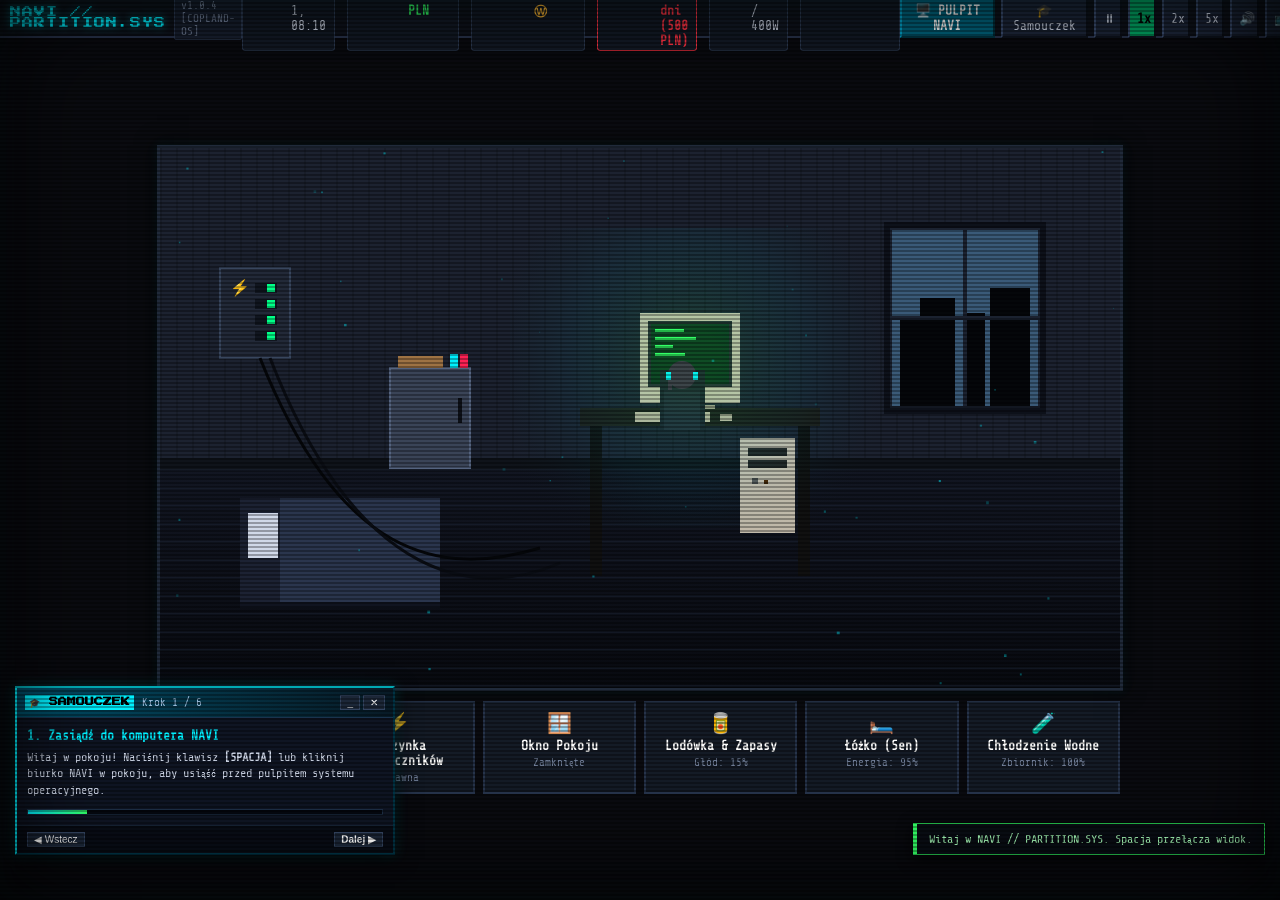
==== commit 080f5511: "Fix system partition deletion, duplicate licenses, add live diagnostics and interactive tutorial mod" ====
--- a/game_standalone.html
+++ b/game_standalone.html
@@ -1380,6 +1380,149 @@
 @keyframes slideToast {
   from { transform: translateX(50px); opacity: 0; }
   to { transform: translateX(0); opacity: 1; }
+}
+
+/* --- INTERACTIVE TUTORIAL WIDGET --- */
+.tutorial-card {
+  position: fixed;
+  bottom: 45px;
+  left: 15px;
+  width: 380px;
+  background: #0f1523;
+  border-top: 2px solid #00f0ff;
+  border-left: 2px solid #00f0ff;
+  border-right: 2px solid #003344;
+  border-bottom: 2px solid #003344;
+  box-shadow: 0 4px 20px rgba(0, 0, 0, 0.9), 0 0 12px rgba(0, 240, 255, 0.25);
+  z-index: 1500;
+  display: flex;
+  flex-direction: column;
+  transition: all 0.2s;
+}
+
+.tutorial-card.minimized .tutorial-body,
+.tutorial-card.minimized .tutorial-footer {
+  display: none;
+}
+
+.tutorial-card.hidden {
+  display: none !important;
+}
+
+.tutorial-header {
+  height: 30px;
+  background: linear-gradient(90deg, #004d66 0%, #081a26 100%);
+  display: flex;
+  align-items: center;
+  justify-content: space-between;
+  padding: 0 8px;
+  border-bottom: 1px solid #1a334d;
+}
+
+.tut-tag-row {
+  display: flex;
+  align-items: center;
+  gap: 8px;
+}
+
+.tutorial-badge {
+  font-family: var(--pixel-font);
+  font-size: 9px;
+  background: #00f0ff;
+  color: #000;
+  padding: 2px 4px;
+  font-weight: bold;
+}
+
+#tutorial-step-counter {
+  font-size: 11px;
+  color: #a0c0e0;
+}
+
+.tut-btns {
+  display: flex;
+  gap: 3px;
+}
+
+.tutorial-body {
+  padding: 10px;
+  display: flex;
+  flex-direction: column;
+  gap: 6px;
+  font-size: 12px;
+}
+
+#tutorial-title {
+  color: #00f0ff;
+  font-size: 13px;
+}
+
+#tutorial-text {
+  color: #d0d8e8;
+  line-height: 1.4;
+}
+
+.tutorial-progress {
+  height: 6px;
+  background: #05080f;
+  border: 1px solid #1c2e44;
+  margin-top: 4px;
+  overflow: hidden;
+}
+
+#tutorial-progress-bar {
+  height: 100%;
+  background: linear-gradient(90deg, #00f0ff, #33ff66);
+  transition: width 0.3s;
+}
+
+.tutorial-footer {
+  display: flex;
+  justify-content: space-between;
+  padding: 6px 10px;
+  background: #090d16;
+  border-top: 1px solid #162233;
+}
+
+/* --- SERVICE DIAGNOSTICS & SYSTEM PROTECTED BADGE --- */
+.diag-box {
+  background: #060912;
+  border: 1px solid #18283d;
+  padding: 5px 8px;
+  font-size: 11px;
+  line-height: 1.35;
+  margin-top: 4px;
+  display: flex;
+  flex-direction: column;
+  gap: 2px;
+}
+
+.diag-item {
+  display: flex;
+  align-items: center;
+  gap: 6px;
+}
+
+.diag-ok {
+  color: #33ff66;
+}
+
+.diag-err {
+  color: #ff4455;
+}
+
+.diag-warn {
+  color: #ffaa22;
+}
+
+.system-badge {
+  background: #4a2800;
+  color: #ffaa33;
+  border: 1px solid #ffaa33;
+  font-size: 9px;
+  padding: 1px 4px;
+  margin-left: 6px;
+  font-weight: bold;
 }
 
 </style>
@@ -1412,6 +1555,7 @@
       </div>
       <div class="top-controls">
         <button id="btn-toggle-view" class="cyber-btn highlight-btn">🖥️ PULPIT NAVI</button>
+        <button id="btn-tutorial-toggle" class="cyber-btn" title="Włącz/Wyłącz Samouczek">🎓 Samouczek</button>
         <button id="btn-speed-pause" class="cyber-btn icon-btn" title="Pauza">⏸</button>
         <button id="btn-speed-1x" class="cyber-btn icon-btn active-btn" title="1x">1x</button>
         <button id="btn-speed-2x" class="cyber-btn icon-btn" title="2x">2x</button>
@@ -1823,12 +1967,13 @@
           <div class="form-group">
             <label>Punkt Montowania:</label>
             <select id="modal-part-mount">
-              <option value="/mnt/wired">/mnt/wired (Główny Węzeł The Wired)</option>
+              <option value="/mnt/wired" selected>/mnt/wired (Główny Węzeł The Wired)</option>
               <option value="/mnt/darknet">/mnt/darknet (Hosting Nielegalny / Dark)</option>
               <option value="/mnt/storage">/mnt/storage (Magazyn Danych / P2P)</option>
               <option value="/mnt/crypto">/mnt/crypto (Węzeł Walidacyjny Krypto)</option>
               <option value="/mnt/vault">/mnt/vault (Skarbiec Korporacyjny)</option>
               <option value="/swap">/swap (Przestrzeń Wymiany)</option>
+              <option value="/">/ (Główny System Plików - OS Root)</option>
             </select>
           </div>
         </div>
@@ -1836,6 +1981,31 @@
           <button id="btn-modal-cancel" class="cyber-btn">Anuluj</button>
           <button id="btn-modal-confirm" class="cyber-btn highlight-btn">Utwórz i Formatuj</button>
         </div>
+      </div>
+    </div>
+
+    <!-- INTERACTIVE TUTORIAL WIDGET -->
+    <div id="tutorial-widget" class="tutorial-card">
+      <div class="tutorial-header">
+        <div class="tut-tag-row">
+          <span class="tutorial-badge">🎓 SAMOUCZEK</span>
+          <span id="tutorial-step-counter">Krok 1 / 6</span>
+        </div>
+        <div class="tut-btns">
+          <button id="btn-tutorial-min" class="small-btn" title="Zwiń/Rozwiń">_</button>
+          <button id="btn-tutorial-close" class="small-btn" title="Zamknij">✕</button>
+        </div>
+      </div>
+      <div class="tutorial-body">
+        <h4 id="tutorial-title">1. Zasiądź do komputera</h4>
+        <p id="tutorial-text">Witaj w pokoju! Naciśnij klawisz <strong>[SPACJA]</strong> lub kliknij biurko NAVI w pokoju, aby usiąść przed monitorem.</p>
+        <div class="tutorial-progress">
+          <div id="tutorial-progress-bar" style="width: 16%;"></div>
+        </div>
+      </div>
+      <div class="tutorial-footer">
+        <button id="btn-tutorial-prev" class="small-btn">◀ Wstecz</button>
+        <button id="btn-tutorial-next" class="small-btn highlight-btn">Dalej ▶</button>
       </div>
     </div>
 
@@ -2120,6 +2290,11 @@
     // Tooling Progression (1=fdisk CLI, 2=GUI Partition Wizard, 3=LVM/GPT Pro, 4=NAVI Hyper-Storage)
     this.toolTier = 1;
     this.reputation = 0;
+
+    // Interactive Tutorial state
+    this.tutorialStep = 1;
+    this.tutorialCompleted = false;
+    this.tutorialHidden = false;
 
     // Disks (Populated with initial starter drive)
     this.disks = [
@@ -2148,7 +2323,8 @@
             mount: "/",
             encrypted: false,
             serviceId: null,
-            corrupted: false
+            corrupted: false,
+            isSystem: true
           }
         ]
       }
@@ -2200,6 +2376,9 @@
         fuseMaxWatts: this.fuseMaxWatts,
         toolTier: this.toolTier,
         reputation: this.reputation,
+        tutorialStep: this.tutorialStep,
+        tutorialCompleted: this.tutorialCompleted,
+        tutorialHidden: this.tutorialHidden,
         disks: this.disks,
         services: this.services,
         contracts: this.contracts,
@@ -2233,7 +2412,19 @@
       this.fuseMaxWatts = data.fuseMaxWatts ?? this.fuseMaxWatts;
       this.toolTier = data.toolTier ?? this.toolTier;
       this.reputation = data.reputation ?? this.reputation;
+      this.tutorialStep = data.tutorialStep ?? this.tutorialStep;
+      this.tutorialCompleted = data.tutorialCompleted ?? this.tutorialCompleted;
+      this.tutorialHidden = data.tutorialHidden ?? this.tutorialHidden;
       this.disks = data.disks || this.disks;
+      // Guarantee system partition protection even on legacy saves
+      for (const d of this.disks) {
+        for (const p of d.partitions) {
+          if (p.mount === '/' || p.label === 'SYSTEM_OS') {
+            p.isSystem = true;
+            p.mount = '/';
+          }
+        }
+      }
       this.services = data.services || this.services;
       this.contracts = data.contracts || this.contracts;
       this.policeThreat = data.policeThreat ?? this.policeThreat;
@@ -2277,31 +2468,49 @@
   // Check if partition creation is valid under MBR / GPT constraints
   canCreatePartition(disk, sizeGB, requestedFs) {
     const { unallocated } = this.getDiskSpaceUsage(disk);
-    if (sizeGB <= 0 || sizeGB > unallocated) {
-      return { allowed: false, reason: `Brak wystarczającej ilości miejsca! Dostępne: ${unallocated} GB.` };
+    if (sizeGB <= 0) {
+      return { allowed: false, reason: "Rozmiar partycji musi być większy niż 0 GB!" };
+    }
+    if (sizeGB > unallocated) {
+      return { 
+        allowed: false, 
+        reason: `Brak wystarczającej ilości miejsca! Żądasz ${sizeGB} GB, a na dysku ${disk.dev} wolne jest tylko ${unallocated} GB. Zmniejsz rozmiar suwakiem.` 
+      };
     }
 
     if (disk.tableType === "MBR") {
       if (disk.partitions.length >= 4) {
-        return { allowed: false, reason: "Limit tablicy MBR: maksymalnie 4 partycje podstawowe! Przekonwertuj dysk na GPT." };
+        return { 
+          allowed: false, 
+          reason: "Limit tablicy MBR: Standard MBR obsługuje maksymalnie 4 partycje podstawowe! Aby mieć więcej partycji, przekonwertuj inny dysk na GPT lub usuń zbędną partycję." 
+        };
       }
       if (disk.sizeGB > 2048) {
-        return { allowed: false, reason: "Tablica MBR nie obsługuje dysków powyżej 2 TB (2048 GB). Wymagane GPT!" };
+        return { allowed: false, reason: "Tablica MBR nie obsługuje dysków powyżej 2 TB (2048 GB). Wymagana tablica GPT!" };
       }
     }
 
-    // Progression tier validation
+    // Progression tier validation with clear instructions where to buy
     if (requestedFs === "NTFS" || requestedFs === "EXT4" || requestedFs === "SWAP") {
       if (this.state.toolTier < 2) {
-        return { allowed: false, reason: "Twój system (fdisk 1.0) nie obsługuje jeszcze NTFS/EXT4. Wymagany Partition Wizard (Tier 2)!" };
+        return { 
+          allowed: false, 
+          reason: "Twój podstawowy program fdisk 1.0 obsługuje tylko FAT16/FAT32. Aby formatować w NTFS/EXT4/SWAP, kup licencję 'Partition Wizard 98 (Tier 2)' na Giełdzie w zakładce Narzędzia & Licencje!" 
+        };
       }
     } else if (requestedFs === "ZFS") {
       if (this.state.toolTier < 3) {
-        return { allowed: false, reason: "System plików ZFS wymaga pakietu GParted Pro / LVM (Tier 3)!" };
+        return { 
+          allowed: false, 
+          reason: "Zaawansowany system plików ZFS wymaga pakietu 'GParted LVM & ZFS Pro (Tier 3)'. Kup go na Giełdzie w zakładce Narzędzia & Licencje!" 
+        };
       }
     } else if (requestedFs === "LUKS") {
       if (this.state.toolTier < 4) {
-        return { allowed: false, reason: "Szyfrowanie wojskowe LUKS wymaga modułu NAVI Hyper-Storage (Tier 4)!" };
+        return { 
+          allowed: false, 
+          reason: "Wojskowe szyfrowanie partycji LUKS wymaga modułu 'NAVI Hyper-Storage (Tier 4)'. Kup go na Giełdzie w zakładce Narzędzia & Licencje!" 
+        };
       }
     }
 
@@ -2353,8 +2562,11 @@
     const part = disk.partitions[index];
 
     // Check if system root partition
-    if (part.mount === "/") {
-      return { success: false, msg: "Ostrzeżenie jądra: nie możesz usunąć partycji głównej systemu montowania (/)!" };
+    if (part.isSystem || part.mount === "/" || part.label === "SYSTEM_OS") {
+      return { 
+        success: false, 
+        msg: "BLOKADA JĄDRA: Nie możesz usunąć partycji systemowej (SYSTEM_OS)! Bez niej Twój komputer ulegnie natychmiastowej awarii (Kernel Panic)." 
+      };
     }
 
     // Stop associated service if any
@@ -2377,6 +2589,17 @@
 
     const part = disk.partitions.find(p => p.id === partId);
     if (!part) return { success: false, msg: "Nie znaleziono partycji." };
+
+    // Protect system partition from being broken
+    if (part.isSystem || part.mount === "/" || part.label === "SYSTEM_OS") {
+      if (fs === "SWAP") {
+        return { 
+          success: false, 
+          msg: "BŁĄD: Partycja systemowa nie może być przestrzenią SWAP! System operacyjny wymaga partycji ze strukturą plików (EXT4, NTFS lub ZFS)." 
+        };
+      }
+      mount = "/"; // Force keep root mount
+    }
 
     // Stop service if running
     if (part.serviceId) {
@@ -2399,8 +2622,16 @@
     const disk = this.state.disks.find(d => d.id === diskId);
     if (!disk) return { success: false, msg: "Nie znaleziono dysku." };
 
+    const hasSystemPart = disk.partitions.some(p => p.isSystem || p.mount === "/" || p.label === "SYSTEM_OS");
+    if (hasSystemPart) {
+      return { 
+        success: false, 
+        msg: "BLOKADA JĄDRA: Dysk zawiera partycję systemową (SYSTEM_OS). Zmiana tablicy partycji skasowałaby system operacyjny!" 
+      };
+    }
+
     if (newType === "GPT" && this.state.toolTier < 3) {
-      return { success: false, msg: "Tablica GPT wymaga narzędzi GParted LVM Pro (Tier 3)!" };
+      return { success: false, msg: "Tablica GPT wymaga narzędzi GParted LVM Pro (Tier 3)! Kup licencję na Giełdzie w zakładce Narzędzia & Licencje." };
     }
 
     // Stop all running services on this disk
@@ -2467,6 +2698,14 @@
   panicZeroWipe(diskId) {
     const disk = this.state.disks.find(d => d.id === diskId);
     if (!disk) return { success: false, msg: "Nie znaleziono dysku." };
+
+    const hasSystemPart = disk.partitions.some(p => p.isSystem || p.mount === "/" || p.label === "SYSTEM_OS");
+    if (hasSystemPart) {
+      return { 
+        success: false, 
+        msg: "BLOKADA BEZPIECZEŃSTWA: Dysk /dev/sda zawiera partycję systemową Copland OS. Nie możesz wyzerować własnego systemu operacyjnego!" 
+      };
+    }
 
     // Stop all services
     disk.partitions.forEach(p => {
@@ -2598,16 +2837,44 @@
     return list;
   }
 
+  // Check detailed diagnostics for a partition against a service
+  getPartitionDiagnostics(serviceDef, part) {
+    if (!part) return null;
+    const sizeOk = part.sizeGB >= serviceDef.minSizeGB;
+    const fsOk = serviceDef.requiredFs.includes(part.fs);
+    const mountOk = part.mount === serviceDef.requiredMount;
+    const clusterIdeal = serviceDef.preferredClusters.includes(part.clusterSize);
+    const willTripFuse = (this.state.currentWatts + serviceDef.powerWatts) > this.state.fuseMaxWatts;
+
+    return {
+      size: { ok: sizeOk, msg: `${part.sizeGB} GB (min. ${serviceDef.minSizeGB} GB)` },
+      fs: { ok: fsOk, msg: `${part.fs} (wymagane: ${serviceDef.requiredFs.join(', ')})` },
+      mount: { ok: mountOk, msg: `${part.mount} (wymagane: ${serviceDef.requiredMount})` },
+      cluster: { ok: clusterIdeal, msg: `${part.clusterSize} ${clusterIdeal ? '(optymalne)' : '(-20% wydajności)'}` },
+      power: { ok: !willTripFuse, msg: `+${serviceDef.powerWatts}W ${willTripFuse ? '⚠️ WYBIJE KORKI!' : '(w normie)'}` },
+      allValid: sizeOk && fsOk && mountOk
+    };
+  }
+
   // Check if a partition meets service requirements
   validatePartitionForService(serviceDef, part) {
     if (part.sizeGB < serviceDef.minSizeGB) {
-      return { valid: false, reason: `Zbyt mały rozmiar partycji (${part.sizeGB} GB < ${serviceDef.minSizeGB} GB).` };
+      return { 
+        valid: false, 
+        reason: `Za mały rozmiar partycji (${part.sizeGB} GB < ${serviceDef.minSizeGB} GB). Rozwiązanie: Stwórz w Menedżerze Dysków partycję o rozmiarze min. ${serviceDef.minSizeGB} GB.` 
+      };
     }
     if (!serviceDef.requiredFs.includes(part.fs)) {
-      return { valid: false, reason: `Nieobsługiwany system plików: ${part.fs}. Wymagany jeden z: ${serviceDef.requiredFs.join(", ")}.` };
+      return { 
+        valid: false, 
+        reason: `Nieobsługiwany system plików (${part.fs}). Usługa wymaga: ${serviceDef.requiredFs.join(' lub ')}. Rozwiązanie: W Menedżerze Dysków kliknij 'Formatuj' i wybierz ${serviceDef.requiredFs[0]}.` 
+      };
     }
     if (part.mount !== serviceDef.requiredMount) {
-      return { valid: false, reason: `Nieprawidłowy punkt montowania (${part.mount}). Wymagany: ${serviceDef.requiredMount}.` };
+      return { 
+        valid: false, 
+        reason: `Nieprawidłowy punkt montowania (${part.mount}). Usługa wymaga montowania w '${serviceDef.requiredMount}'. Rozwiązanie: W Menedżerze Dysków kliknij 'Formatuj' i zmień Punkt Montowania na '${serviceDef.requiredMount}'.` 
+      };
     }
 
     // Cluster efficiency factor (0.5 to 1.2x)
@@ -3459,6 +3726,7 @@
     this.bindPowerActions();
     this.bindBankActions();
     this.bindTerminal();
+    this.bindTutorial();
     this.renderAll();
 
     // Subscribe to state changes
@@ -3498,6 +3766,7 @@
       this.btnToggleView.classList.add('highlight-btn');
     }
     window.audioEngine?.playClick();
+    this.checkTutorialProgress();
   }
 
   bindGlobalControls() {
@@ -3648,6 +3917,7 @@
     win.classList.remove('minimized');
     this.focusWindow(win);
     window.audioEngine?.playClick();
+    this.checkTutorialProgress();
   }
 
   updateTaskbar() {
@@ -3904,14 +4174,17 @@
 
     const items = catalog[category] || [];
     items.forEach(item => {
+      const owned = this.isItemOwned(item, category);
       const card = document.createElement('div');
       card.className = 'store-card';
       card.innerHTML = `
-        <div class="store-title">${item.name}</div>
+        <div class="store-title">${item.name} ${owned ? '<span class="system-badge">POSIADASZ</span>' : ''}</div>
         <div class="store-meta">${item.desc || `Pojemność: ${item.size} GB | Interfejs: ${item.iface} | Pobór: ${item.watts}W`}</div>
         <div class="store-price-row">
           <span class="store-price">${item.price.toFixed(2)} PLN</span>
-          <button class="cyber-btn store-buy-btn">Kup</button>
+          <button class="cyber-btn store-buy-btn" ${owned ? 'disabled style="opacity: 0.5;"' : ''}>
+            ${owned ? 'ZAKUPIONO' : 'Kup'}
+          </button>
         </div>
       `;
 
@@ -3923,7 +4196,26 @@
     });
   }
 
+  isItemOwned(item, category) {
+    if (category === 'software') {
+      if (item.tier && this.state.toolTier >= item.tier) return true;
+      if (item.roomTier && this.state.roomTier >= item.roomTier) return true;
+    }
+    if (category === 'power') {
+      if (item.maxWatts && this.state.fuseMaxWatts >= item.maxWatts) return true;
+    }
+    if (category === 'cooling' && item.id === 'liquid_kit') {
+      if (this.state.roomTier >= 3) return true;
+    }
+    return false;
+  }
+
   buyStoreItem(item, category) {
+    if (this.isItemOwned(item, category)) {
+      this.showToast(`To ulepszenie (${item.name}) zostało już zakupione!`, "error");
+      return;
+    }
+
     if (this.state.money < item.price) {
       this.showToast(`Niewystarczające środki! Potrzebujesz ${item.price} PLN.`, "error");
       return;
@@ -4235,6 +4527,160 @@
     }
   }
 
+  // --- TUTORIAL LOGIC & STEP TRACKING ---
+  bindTutorial() {
+    this.tutorialWidget = document.getElementById('tutorial-widget');
+    this.btnTutorialToggle = document.getElementById('btn-tutorial-toggle');
+    this.btnTutorialMin = document.getElementById('btn-tutorial-min');
+    this.btnTutorialClose = document.getElementById('btn-tutorial-close');
+    this.btnTutorialPrev = document.getElementById('btn-tutorial-prev');
+    this.btnTutorialNext = document.getElementById('btn-tutorial-next');
+
+    this.tutorialSteps = [
+      {
+        step: 1,
+        title: "1. Zasiądź do komputera NAVI",
+        text: "Witaj w pokoju! Naciśnij klawisz <strong>[SPACJA]</strong> lub kliknij biurko NAVI w pokoju, aby usiąść przed pulpitem systemu operacyjnego.",
+        check: () => this.state.activeView === 'desktop'
+      },
+      {
+        step: 2,
+        title: "2. Otwórz Menedżer Dysków",
+        text: "Kliknij ikonę <strong>Menedżer Dysków</strong> na pulpicie. Zobaczysz swój dysk <code>/dev/sda</code> z chronioną partycją systemową <code>SYSTEM_OS</code> (oznaczoną tarczą 🛡️).",
+        check: () => {
+          const win = document.getElementById('app-disk-mgr');
+          return win && !win.classList.contains('minimized');
+        }
+      },
+      {
+        step: 3,
+        title: "3. Utwórz partycję dla The Wired",
+        text: "W Menedżerze Dysków kliknij <strong>'➕ Nowa Partycja'</strong> (lub wolne szare pole). Wybierz rozmiar (np. <strong>30 GB</strong>), system <strong>EXT4</strong>, klastry <strong>4KB</strong> i punkt montowania <strong>/mnt/wired</strong>. Następnie kliknij 'Utwórz i Formatuj'.",
+        check: () => {
+          return this.state.disks.some(d => d.partitions.some(p => p.mount === '/mnt/wired' && p.sizeGB >= 15));
+        }
+      },
+      {
+        step: 4,
+        title: "4. Uruchom usługę The Wired",
+        text: "Otwórz okno <strong>'Węzły The Wired'</strong>. Przy usłudze 'Węzeł Przekaźnikowy The Wired' wybierz z listy nową partycję (zobaczysz zielone checkmarki ✓ w polu diagnozy) i kliknij <strong>'Uruchom'</strong>!",
+        check: () => {
+          return this.state.services.some(s => s.serviceId === 'wired_relay');
+        }
+      },
+      {
+        step: 5,
+        title: "5. Pilnuj prądu i temperatury",
+        text: "Świetnie! Węzeł zarabia gotówkę (+PLN), ale pobiera waty (W) i podgrzewa pokój. Wróć do pokoju <strong>[SPACJA]</strong>. Kliknij <strong>okno</strong>, aby je otworzyć i schłodzić nośniki powietrzem z zewnątrz.",
+        check: () => this.state.windowOpen
+      },
+      {
+        step: 6,
+        title: "6. Ekonomia, Czynsz i Rozwój",
+        text: "Pamiętaj: co 7 dni musisz opłacić <strong>500 PLN czynszu</strong> w oknie Banku! Kupuj większe dyski i licencje na Giełdzie Sprzętu, remapuj uszkodzone sektory i rozbuduj swoje sanktuarium NAVI. Samouczek ukończony!",
+        check: () => this.state.tutorialCompleted
+      }
+    ];
+
+    if (this.btnTutorialToggle) {
+      this.btnTutorialToggle.addEventListener('click', () => {
+        this.state.tutorialHidden = !this.state.tutorialHidden;
+        this.renderTutorial();
+        window.audioEngine?.playClick();
+      });
+    }
+
+    if (this.btnTutorialMin) {
+      this.btnTutorialMin.addEventListener('click', () => {
+        this.tutorialWidget.classList.toggle('minimized');
+        window.audioEngine?.playClick();
+      });
+    }
+
+    if (this.btnTutorialClose) {
+      this.btnTutorialClose.addEventListener('click', () => {
+        this.state.tutorialHidden = true;
+        this.renderTutorial();
+        window.audioEngine?.playClick();
+      });
+    }
+
+    if (this.btnTutorialPrev) {
+      this.btnTutorialPrev.addEventListener('click', () => {
+        if (this.state.tutorialStep > 1) {
+          this.state.tutorialStep--;
+          this.renderTutorial();
+          window.audioEngine?.playClick();
+        }
+      });
+    }
+
+    if (this.btnTutorialNext) {
+      this.btnTutorialNext.addEventListener('click', () => {
+        if (this.state.tutorialStep < this.tutorialSteps.length) {
+          this.state.tutorialStep++;
+          this.renderTutorial();
+          window.audioEngine?.playClick();
+        } else {
+          if (!this.state.tutorialCompleted) {
+            this.state.tutorialCompleted = true;
+            this.state.money += 100;
+            window.audioEngine?.playBeep(1100, 0.25);
+            this.showToast("Gratulacje! Samouczek ukończony. Otrzymujesz +100 PLN nagrody!", "success");
+          }
+          this.state.tutorialHidden = true;
+          this.renderTutorial();
+        }
+      });
+    }
+
+    this.renderTutorial();
+  }
+
+  checkTutorialProgress() {
+    if (this.state.tutorialCompleted || !this.tutorialSteps) return;
+    const currentStep = this.tutorialSteps.find(s => s.step === this.state.tutorialStep);
+    if (currentStep && currentStep.check()) {
+      window.audioEngine?.playBeep(920, 0.15);
+      this.showToast(`Krok samouczka ukończony: ${currentStep.title}!`, "success");
+      if (this.state.tutorialStep < this.tutorialSteps.length) {
+        this.state.tutorialStep++;
+      } else {
+        this.state.tutorialCompleted = true;
+        this.state.money += 100;
+        this.showToast("Samouczek w pełni ukończony! +100 PLN!", "success");
+      }
+      this.renderTutorial();
+      this.state.notify();
+    }
+  }
+
+  renderTutorial() {
+    if (!this.tutorialWidget) return;
+    if (this.state.tutorialHidden) {
+      this.tutorialWidget.classList.add('hidden');
+      return;
+    }
+    this.tutorialWidget.classList.remove('hidden');
+
+    const cur = this.tutorialSteps.find(s => s.step === this.state.tutorialStep) || this.tutorialSteps[0];
+    document.getElementById('tutorial-step-counter').innerText = `Krok ${cur.step} / ${this.tutorialSteps.length}`;
+    document.getElementById('tutorial-title').innerText = cur.title;
+    document.getElementById('tutorial-text').innerHTML = cur.text;
+
+    const pct = (cur.step / this.tutorialSteps.length) * 100;
+    document.getElementById('tutorial-progress-bar').style.width = `${pct}%`;
+
+    const prevBtn = document.getElementById('btn-tutorial-prev');
+    const nextBtn = document.getElementById('btn-tutorial-next');
+    prevBtn.disabled = cur.step <= 1;
+    if (cur.step === this.tutorialSteps.length) {
+      nextBtn.innerText = 'Zakończ (+100 PLN)';
+    } else {
+      nextBtn.innerText = 'Dalej ▶';
+    }
+  }
+
   // --- RENDER ALL UI SECTIONS ---
   renderAll() {
     this.renderTopStatus();
@@ -4243,6 +4689,8 @@
     this.renderPowerGrid();
     this.renderBank();
     this.updateTaskbar();
+    this.renderTutorial();
+    this.checkTutorialProgress();
   }
 
   renderTopStatus() {
@@ -4314,16 +4762,33 @@
     strip.innerHTML = '';
     const { allocated, unallocated } = window.diskEngine.getDiskSpaceUsage(disk);
 
+    // Check if selected partition is system protected
+    const selectedPart = disk.partitions.find(p => p.id === this.state.selectedPartId);
+    const isSelectedPartSystem = selectedPart && (selectedPart.isSystem || selectedPart.mount === '/' || selectedPart.label === 'SYSTEM_OS');
+    const btnDelPart = document.getElementById('btn-delete-partition');
+    if (btnDelPart) {
+      if (isSelectedPartSystem) {
+        btnDelPart.disabled = true;
+        btnDelPart.style.opacity = '0.35';
+        btnDelPart.title = 'Partycja systemowa (OS) - zablokowana przed usunięciem!';
+      } else {
+        btnDelPart.disabled = false;
+        btnDelPart.style.opacity = '1';
+        btnDelPart.title = 'Usuń zaznaczoną partycję';
+      }
+    }
+
     document.getElementById('disk-bar-name').innerText = `${disk.dev} [${disk.sizeGB} GB ${disk.type}]`;
     document.getElementById('disk-bar-free').innerText = `Wolne: ${unallocated} GB / ${disk.sizeGB} GB`;
 
     disk.partitions.forEach(p => {
+      const isSys = p.isSystem || p.mount === '/' || p.label === 'SYSTEM_OS';
       const block = document.createElement('div');
       const widthPct = (p.sizeGB / disk.sizeGB) * 100;
       block.className = `part-block col-${p.fs.toLowerCase()} ${p.id === this.state.selectedPartId ? 'selected' : ''}`;
       block.style.width = `${Math.max(4, widthPct)}%`;
       block.innerHTML = `
-        <span class="block-label">${p.label} (${p.sizeGB}G)</span>
+        <span class="block-label">${p.label} (${p.sizeGB}G) ${isSys ? '🛡️' : ''}</span>
         <span class="block-fs">${p.fs} [${p.clusterSize}]</span>
       `;
       block.addEventListener('click', () => {
@@ -4351,16 +4816,17 @@
     const tbody = document.getElementById('partitions-tbody');
     tbody.innerHTML = '';
     disk.partitions.forEach(p => {
+      const isSys = p.isSystem || p.mount === '/' || p.label === 'SYSTEM_OS';
       const tr = document.createElement('tr');
       if (p.id === this.state.selectedPartId) tr.className = 'selected';
       tr.innerHTML = `
-        <td><strong>${p.dev}</strong> (${p.label})</td>
+        <td><strong>${p.dev}</strong> (${p.label}) ${isSys ? '<span class="system-badge">🛡️ SYSTEM OS</span>' : ''}</td>
         <td>${p.sizeGB} GB</td>
         <td><span class="color-box col-${p.fs.toLowerCase()}"></span> ${p.fs}</td>
         <td>${p.clusterSize}</td>
         <td>${p.mount}</td>
         <td>${p.serviceId ? '🟢 ' + p.serviceId : '—'}</td>
-        <td>${p.encrypted ? '🔒 Szyfrowana' : 'Standard'}</td>
+        <td>${p.encrypted ? '🔒 Szyfrowana' : (isSys ? 'Chroniona' : 'Standard')}</td>
       `;
       tr.addEventListener('click', () => {
         this.state.selectedPartId = p.id;
@@ -4417,6 +4883,7 @@
           Wymogi: Min ${def.minSizeGB} GB | FS: ${def.requiredFs.join('/')} | Klastry: ${def.preferredClusters.join('/')} | Mont: ${def.requiredMount}<br>
           Zysk: +${def.incomePerTick.toFixed(2)} PLN/cykl | Pobór: ${def.powerWatts}W | Ciepło: +${def.heatRate}°C/h
         </div>
+        <div class="diag-box" id="diag-box-${def.id}"></div>
         <div class="service-actions">
           <select class="service-part-select" ${isRunning ? 'disabled' : ''}>
             ${partOptions}
@@ -4429,6 +4896,43 @@
 
       const select = card.querySelector('.service-part-select');
       const toggleBtn = card.querySelector('.service-toggle-btn');
+      const diagBox = card.querySelector(`#diag-box-${def.id}`);
+
+      const updateDiag = () => {
+        const val = select.value;
+        if (!val) {
+          diagBox.innerHTML = '<span style="color: #667e99;">Wybierz partycję z listy poniżej, aby sprawdzić zgodność parametrów.</span>';
+          return;
+        }
+        const entry = all.find(e => e.part.id === val);
+        if (!entry) {
+          diagBox.innerHTML = '';
+          return;
+        }
+        const diag = window.servicesEngine.getPartitionDiagnostics(def, entry.part);
+        if (!diag) return;
+
+        diagBox.innerHTML = `
+          <div class="diag-item ${diag.size.ok ? 'diag-ok' : 'diag-err'}">
+            ${diag.size.ok ? '✓' : '✗'} <strong>Rozmiar:</strong> ${diag.size.msg}
+          </div>
+          <div class="diag-item ${diag.fs.ok ? 'diag-ok' : 'diag-err'}">
+            ${diag.fs.ok ? '✓' : '✗'} <strong>System plików:</strong> ${diag.fs.msg}
+          </div>
+          <div class="diag-item ${diag.mount.ok ? 'diag-ok' : 'diag-err'}">
+            ${diag.mount.ok ? '✓' : '✗'} <strong>Punkt montowania:</strong> ${diag.mount.msg}
+          </div>
+          <div class="diag-item ${diag.cluster.ok ? 'diag-ok' : 'diag-warn'}">
+            ${diag.cluster.ok ? '✓' : 'ℹ'} <strong>Klastry:</strong> ${diag.cluster.msg}
+          </div>
+          <div class="diag-item ${diag.power.ok ? 'diag-ok' : 'diag-warn'}">
+            ${diag.power.ok ? '✓' : '⚠️'} <strong>Zasilanie:</strong> ${diag.power.msg}
+          </div>
+        `;
+      };
+
+      select.addEventListener('change', updateDiag);
+      updateDiag();
 
       toggleBtn.addEventListener('click', () => {
         if (isRunning) {
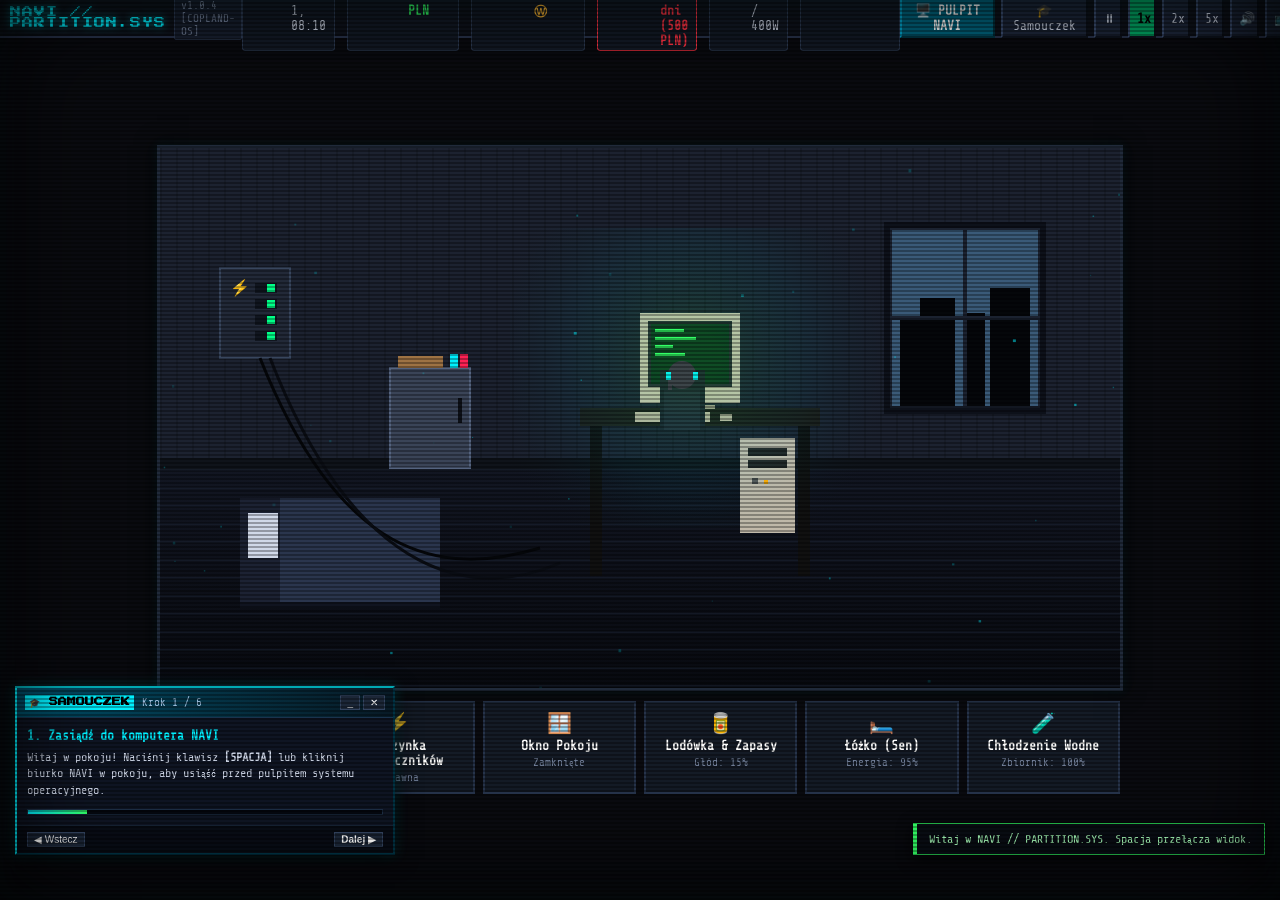
==== commit a3bbe9ec: "Fix services dropdown selection during active gameplay ticks without needing pause" ====
--- a/game_standalone.html
+++ b/game_standalone.html
@@ -2350,9 +2350,9 @@
     this.subscribers.push(callback);
   }
 
-  notify() {
+  notify(type = 'structural') {
     for (const cb of this.subscribers) {
-      cb(this);
+      cb(this, type);
     }
   }
 
@@ -3726,11 +3726,18 @@
     this.bindPowerActions();
     this.bindBankActions();
     this.bindTerminal();
+    this.serviceSelectedPart = {};
     this.bindTutorial();
     this.renderAll();
 
-    // Subscribe to state changes
-    this.state.subscribe(() => this.renderAll());
+    // Subscribe to state changes (ticks only update HUD to prevent interrupting dropdowns)
+    this.state.subscribe((state, type) => {
+      if (type === 'tick') {
+        this.renderTickHUD();
+      } else {
+        this.renderAll();
+      }
+    });
   }
 
   initElements() {
@@ -4693,6 +4700,14 @@
     this.checkTutorialProgress();
   }
 
+  // Fast HUD-only update on ticks (avoids destroying active dropdowns or selections)
+  renderTickHUD() {
+    this.renderTopStatus();
+    this.renderPowerGrid();
+    this.renderBank();
+    this.checkTutorialProgress();
+  }
+
   renderTopStatus() {
     const t = this.state.inGameTime;
     const timeStr = `Dzień ${t.day}, ${String(t.hour).padStart(2, '0')}:${String(t.minute).padStart(2, '0')}`;
@@ -4857,101 +4872,174 @@
 
   renderServices() {
     const container = document.getElementById('services-grid-list');
-    container.innerHTML = '';
+    if (!container) return;
     const all = window.servicesEngine.getAllPartitions();
+
+    if (!this.serviceSelectedPart) {
+      this.serviceSelectedPart = {};
+    }
 
     window.servicesEngine.serviceCatalog.forEach(def => {
       const isRunning = this.state.services.some(s => s.serviceId === def.id);
-      const card = document.createElement('div');
-      card.className = `service-card ${isRunning ? 'running' : ''}`;
-
+      const runningInstance = this.state.services.find(s => s.serviceId === def.id);
+      let card = document.getElementById(`service-card-${def.id}`);
+
+      // Build options HTML
       let partOptions = '<option value="">-- Wybierz partycję do montowania --</option>';
       all.forEach(({ disk, part }) => {
-        const selected = (part.serviceId === def.id) ? 'selected' : '';
-        partOptions += `<option value="${part.id}" ${selected}>${disk.dev} -> ${part.dev} (${part.label}, ${part.sizeGB}GB, ${part.fs}, ${part.clusterSize}, ${part.mount})</option>`;
+        partOptions += `<option value="${part.id}">${disk.dev} -> ${part.dev} (${part.label}, ${part.sizeGB}GB, ${part.fs}, ${part.clusterSize}, ${part.mount})</option>`;
       });
 
-      card.innerHTML = `
-        <div class="service-card-top">
-          <span class="service-name">${def.name}</span>
-          <span class="service-status-tag ${isRunning ? 'status-active' : 'status-stopped'}">
-            ${isRunning ? 'AKTYWNY' : 'ZATRZYMANY'}
-          </span>
-        </div>
-        <div class="service-desc">${def.desc}</div>
-        <div class="service-requirements">
-          Wymogi: Min ${def.minSizeGB} GB | FS: ${def.requiredFs.join('/')} | Klastry: ${def.preferredClusters.join('/')} | Mont: ${def.requiredMount}<br>
-          Zysk: +${def.incomePerTick.toFixed(2)} PLN/cykl | Pobór: ${def.powerWatts}W | Ciepło: +${def.heatRate}°C/h
-        </div>
-        <div class="diag-box" id="diag-box-${def.id}"></div>
-        <div class="service-actions">
-          <select class="service-part-select" ${isRunning ? 'disabled' : ''}>
-            ${partOptions}
-          </select>
-          <button class="cyber-btn service-toggle-btn ${isRunning ? '' : 'highlight-btn'}">
-            ${isRunning ? 'Zatrzymaj' : 'Uruchom'}
-          </button>
-        </div>
-      `;
-
-      const select = card.querySelector('.service-part-select');
-      const toggleBtn = card.querySelector('.service-toggle-btn');
-      const diagBox = card.querySelector(`#diag-box-${def.id}`);
-
-      const updateDiag = () => {
-        const val = select.value;
-        if (!val) {
-          diagBox.innerHTML = '<span style="color: #667e99;">Wybierz partycję z listy poniżej, aby sprawdzić zgodność parametrów.</span>';
-          return;
-        }
-        const entry = all.find(e => e.part.id === val);
-        if (!entry) {
-          diagBox.innerHTML = '';
-          return;
-        }
-        const diag = window.servicesEngine.getPartitionDiagnostics(def, entry.part);
-        if (!diag) return;
-
-        diagBox.innerHTML = `
-          <div class="diag-item ${diag.size.ok ? 'diag-ok' : 'diag-err'}">
-            ${diag.size.ok ? '✓' : '✗'} <strong>Rozmiar:</strong> ${diag.size.msg}
+      if (!card) {
+        card = document.createElement('div');
+        card.id = `service-card-${def.id}`;
+        card.className = `service-card ${isRunning ? 'running' : ''}`;
+        card.innerHTML = `
+          <div class="service-card-top">
+            <span class="service-name">${def.name}</span>
+            <span class="service-status-tag ${isRunning ? 'status-active' : 'status-stopped'}">
+              ${isRunning ? 'AKTYWNY' : 'ZATRZYMANY'}
+            </span>
           </div>
-          <div class="diag-item ${diag.fs.ok ? 'diag-ok' : 'diag-err'}">
-            ${diag.fs.ok ? '✓' : '✗'} <strong>System plików:</strong> ${diag.fs.msg}
+          <div class="service-desc">${def.desc}</div>
+          <div class="service-requirements">
+            Wymogi: Min ${def.minSizeGB} GB | FS: ${def.requiredFs.join('/')} | Klastry: ${def.preferredClusters.join('/')} | Mont: ${def.requiredMount}<br>
+            Zysk: +${def.incomePerTick.toFixed(2)} PLN/cykl | Pobór: ${def.powerWatts}W | Ciepło: +${def.heatRate}°C/h
           </div>
-          <div class="diag-item ${diag.mount.ok ? 'diag-ok' : 'diag-err'}">
-            ${diag.mount.ok ? '✓' : '✗'} <strong>Punkt montowania:</strong> ${diag.mount.msg}
-          </div>
-          <div class="diag-item ${diag.cluster.ok ? 'diag-ok' : 'diag-warn'}">
-            ${diag.cluster.ok ? '✓' : 'ℹ'} <strong>Klastry:</strong> ${diag.cluster.msg}
-          </div>
-          <div class="diag-item ${diag.power.ok ? 'diag-ok' : 'diag-warn'}">
-            ${diag.power.ok ? '✓' : '⚠️'} <strong>Zasilanie:</strong> ${diag.power.msg}
+          <div class="diag-box" id="diag-box-${def.id}"></div>
+          <div class="service-actions">
+            <select class="service-part-select" id="service-select-${def.id}" ${isRunning ? 'disabled' : ''}>
+              ${partOptions}
+            </select>
+            <button class="cyber-btn service-toggle-btn ${isRunning ? '' : 'highlight-btn'}">
+              ${isRunning ? 'Zatrzymaj' : 'Uruchom'}
+            </button>
           </div>
         `;
-      };
-
-      select.addEventListener('change', updateDiag);
-      updateDiag();
-
-      toggleBtn.addEventListener('click', () => {
-        if (isRunning) {
-          window.servicesEngine.stopService(def.id);
-          this.showToast(`Zatrzymano usługę: ${def.name}.`);
-        } else {
-          const partId = select.value;
-          if (!partId) {
-            this.showToast("Wybierz sformatowaną partycję z listy!", "error");
+
+        const select = card.querySelector('.service-part-select');
+        const toggleBtn = card.querySelector('.service-toggle-btn');
+        const diagBox = card.querySelector(`#diag-box-${def.id}`);
+
+        const updateDiag = () => {
+          const val = select.value;
+          if (!val) {
+            diagBox.innerHTML = '<span style="color: #667e99;">Wybierz partycję z listy poniżej, aby sprawdzić zgodność parametrów.</span>';
             return;
           }
-          const res = window.servicesEngine.startService(def.id, partId);
-          if (!res.success) {
-            this.showToast(res.msg, "error");
+          const entry = all.find(e => e.part.id === val);
+          if (!entry) {
+            diagBox.innerHTML = '';
+            return;
+          }
+          const diag = window.servicesEngine.getPartitionDiagnostics(def, entry.part);
+          if (!diag) return;
+
+          diagBox.innerHTML = `
+            <div class="diag-item ${diag.size.ok ? 'diag-ok' : 'diag-err'}">
+              ${diag.size.ok ? '✓' : '✗'} <strong>Rozmiar:</strong> ${diag.size.msg}
+            </div>
+            <div class="diag-item ${diag.fs.ok ? 'diag-ok' : 'diag-err'}">
+              ${diag.fs.ok ? '✓' : '✗'} <strong>System plików:</strong> ${diag.fs.msg}
+            </div>
+            <div class="diag-item ${diag.mount.ok ? 'diag-ok' : 'diag-err'}">
+              ${diag.mount.ok ? '✓' : '✗'} <strong>Punkt montowania:</strong> ${diag.mount.msg}
+            </div>
+            <div class="diag-item ${diag.cluster.ok ? 'diag-ok' : 'diag-warn'}">
+              ${diag.cluster.ok ? '✓' : 'ℹ'} <strong>Klastry:</strong> ${diag.cluster.msg}
+            </div>
+            <div class="diag-item ${diag.power.ok ? 'diag-ok' : 'diag-warn'}">
+              ${diag.power.ok ? '✓' : '⚠️'} <strong>Zasilanie:</strong> ${diag.power.msg}
+            </div>
+          `;
+        };
+
+        select.addEventListener('change', () => {
+          this.serviceSelectedPart[def.id] = select.value;
+          updateDiag();
+        });
+
+        toggleBtn.addEventListener('click', () => {
+          const currentlyRunning = this.state.services.some(s => s.serviceId === def.id);
+          if (currentlyRunning) {
+            window.servicesEngine.stopService(def.id);
+            this.showToast(`Zatrzymano usługę: ${def.name}.`);
+          } else {
+            const partId = select.value;
+            if (!partId) {
+              this.showToast("Wybierz sformatowaną partycję z listy!", "error");
+              return;
+            }
+            const res = window.servicesEngine.startService(def.id, partId);
+            if (!res.success) {
+              this.showToast(res.msg, "error");
+            }
+          }
+        });
+
+        // Set initial select value
+        const initialVal = runningInstance ? runningInstance.partId : (this.serviceSelectedPart[def.id] || '');
+        if (initialVal) {
+          select.value = initialVal;
+        }
+        select.dataset.lastOptions = partOptions;
+        updateDiag();
+
+        container.appendChild(card);
+      } else {
+        // In-place update of existing card
+        card.className = `service-card ${isRunning ? 'running' : ''}`;
+        const statusTag = card.querySelector('.service-status-tag');
+        if (statusTag) {
+          statusTag.className = `service-status-tag ${isRunning ? 'status-active' : 'status-stopped'}`;
+          statusTag.innerText = isRunning ? 'AKTYWNY' : 'ZATRZYMANY';
+        }
+        const toggleBtn = card.querySelector('.service-toggle-btn');
+        if (toggleBtn) {
+          toggleBtn.className = `cyber-btn service-toggle-btn ${isRunning ? '' : 'highlight-btn'}`;
+          toggleBtn.innerText = isRunning ? 'Zatrzymaj' : 'Uruchom';
+        }
+        const select = card.querySelector('.service-part-select');
+        if (select) {
+          select.disabled = isRunning;
+          // Only update options if they changed and select is not actively focused/open
+          if (select.dataset.lastOptions !== partOptions && document.activeElement !== select) {
+            const prevVal = select.value || (runningInstance ? runningInstance.partId : this.serviceSelectedPart[def.id]);
+            select.innerHTML = partOptions;
+            select.dataset.lastOptions = partOptions;
+            if (prevVal) {
+              select.value = prevVal;
+            }
+            const diagBox = card.querySelector(`#diag-box-${def.id}`);
+            if (diagBox) {
+              const val = select.value;
+              const entry = all.find(e => e.part.id === val);
+              if (entry) {
+                const diag = window.servicesEngine.getPartitionDiagnostics(def, entry.part);
+                if (diag) {
+                  diagBox.innerHTML = `
+                    <div class="diag-item ${diag.size.ok ? 'diag-ok' : 'diag-err'}">
+                      ${diag.size.ok ? '✓' : '✗'} <strong>Rozmiar:</strong> ${diag.size.msg}
+                    </div>
+                    <div class="diag-item ${diag.fs.ok ? 'diag-ok' : 'diag-err'}">
+                      ${diag.fs.ok ? '✓' : '✗'} <strong>System plików:</strong> ${diag.fs.msg}
+                    </div>
+                    <div class="diag-item ${diag.mount.ok ? 'diag-ok' : 'diag-err'}">
+                      ${diag.mount.ok ? '✓' : '✗'} <strong>Punkt montowania:</strong> ${diag.mount.msg}
+                    </div>
+                    <div class="diag-item ${diag.cluster.ok ? 'diag-ok' : 'diag-warn'}">
+                      ${diag.cluster.ok ? '✓' : 'ℹ'} <strong>Klastry:</strong> ${diag.cluster.msg}
+                    </div>
+                    <div class="diag-item ${diag.power.ok ? 'diag-ok' : 'diag-warn'}">
+                      ${diag.power.ok ? '✓' : '⚠️'} <strong>Zasilanie:</strong> ${diag.power.msg}
+                    </div>
+                  `;
+                }
+              }
+            }
           }
         }
-      });
-
-      container.appendChild(card);
+      }
     });
   }
 
@@ -5070,8 +5158,8 @@
     // Process random events
     this.checkRandomEvents();
 
-    // Notify state listeners
-    this.state.notify();
+    // Notify state listeners (HUD tick only)
+    this.state.notify('tick');
   }
 
   hourlyTick() {
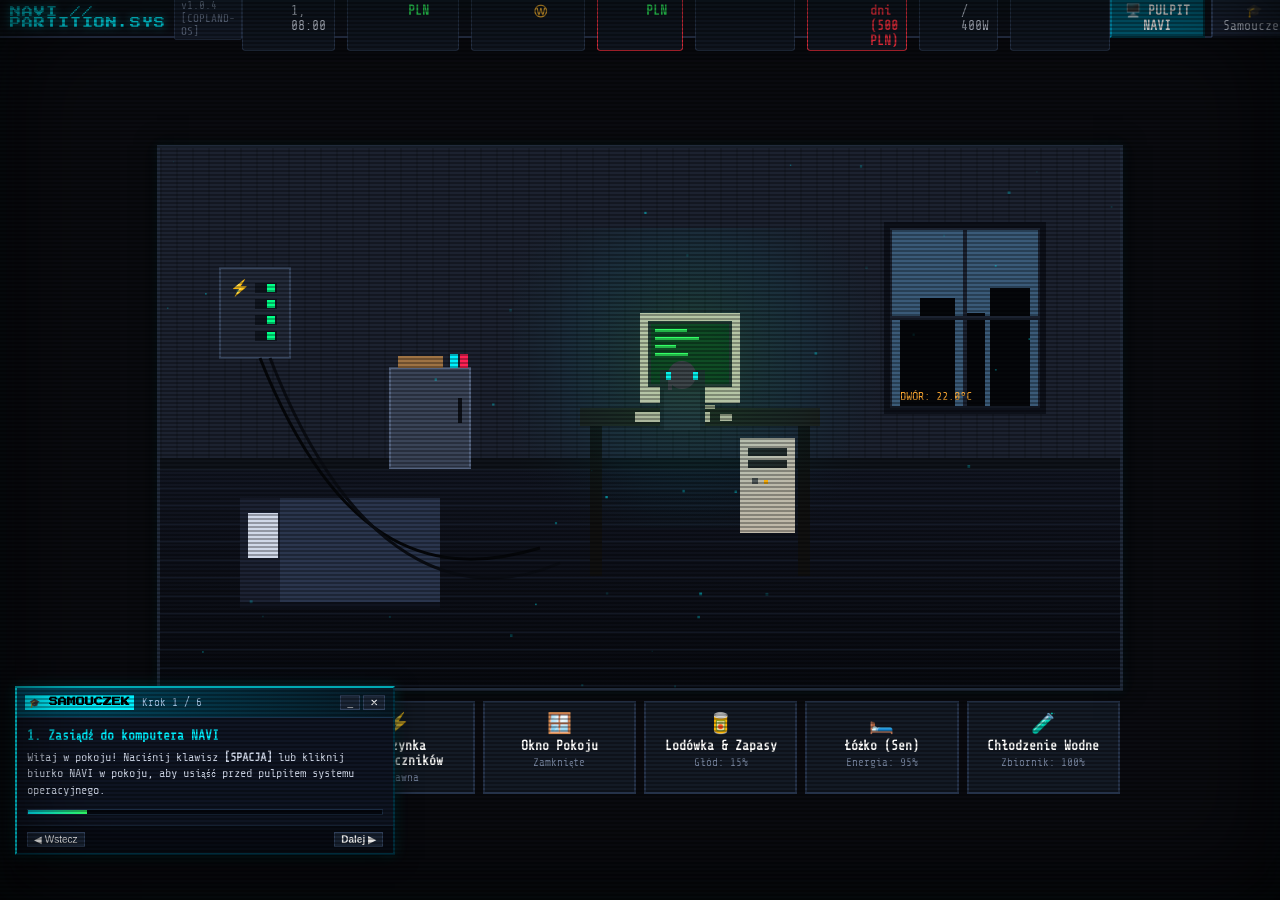
==== commit 6e300315: "feat: complete 2.0 overhaul with P&L, software RAID, scrap data carving, bank debt & collector, dyna" ====
--- a/game_standalone.html
+++ b/game_standalone.html
@@ -1525,6 +1525,274 @@
   font-weight: bold;
 }
 
+/* --- 2.0 OVERHAUL ICONS --- */
+.icon-pnl { background: #153322; border: 2px solid #33ffaa; border-radius: 4px; }
+.icon-pnl::after { content: "P&L"; font-family: var(--pixel-font); font-size: 8px; color: #33ffaa; position: absolute; bottom: 4px; left: 6px; }
+
+.icon-raid { background: #332211; border: 2px solid #ff9933; border-radius: 4px; }
+.icon-raid::after { content: "RAID"; font-family: var(--pixel-font); font-size: 7px; color: #ff9933; position: absolute; bottom: 4px; left: 4px; }
+
+.icon-forensics { background: #221533; border: 2px solid #cc44ff; border-radius: 4px; }
+.icon-forensics::after { content: "CARV"; font-family: var(--pixel-font); font-size: 7px; color: #cc44ff; position: absolute; bottom: 4px; left: 4px; }
+
+.icon-defender { background: #112233; border: 2px solid #44aaff; border-radius: 4px; }
+.icon-defender::after { content: "SEC"; font-family: var(--pixel-font); font-size: 8px; color: #44aaff; position: absolute; bottom: 4px; left: 6px; }
+
+/* --- P&L LAYOUT --- */
+.pnl-layout {
+  padding: 12px;
+  overflow-y: auto;
+  display: flex;
+  flex-direction: column;
+  gap: 12px;
+}
+.pnl-summary-grid {
+  display: grid;
+  grid-template-columns: repeat(4, 1fr);
+  gap: 8px;
+}
+.pnl-card {
+  background: #0d121c;
+  border: 1px solid #28364d;
+  padding: 8px;
+  border-radius: 3px;
+  display: flex;
+  flex-direction: column;
+  gap: 4px;
+}
+.pnl-card.alert-card {
+  border-color: #ff4455;
+  background: rgba(255, 68, 85, 0.08);
+}
+.pnl-label {
+  font-size: 11px;
+  color: var(--text-dim);
+}
+.pnl-details-section {
+  display: grid;
+  grid-template-columns: 1fr 1fr;
+  gap: 12px;
+}
+.pnl-column {
+  background: #0c1018;
+  border: 1px solid #1f2b3e;
+  padding: 10px;
+  border-radius: 3px;
+  display: flex;
+  flex-direction: column;
+  gap: 8px;
+}
+.pnl-column h4 {
+  margin: 0 0 6px 0;
+  font-size: 13px;
+  border-bottom: 1px solid #28364d;
+  padding-bottom: 4px;
+}
+.pnl-row {
+  display: flex;
+  justify-content: space-between;
+  font-size: 12px;
+}
+.pnl-footer-bar {
+  background: #090c14;
+  border-top: 1px solid #222f42;
+  padding: 8px;
+  font-size: 12px;
+  display: flex;
+  justify-content: space-between;
+}
+
+/* --- RAID CONTROLLER LAYOUT --- */
+.raid-layout {
+  padding: 12px;
+  overflow-y: auto;
+  display: flex;
+  flex-direction: column;
+  gap: 14px;
+}
+.raid-active-section, .raid-create-section {
+  background: #0d121c;
+  border: 1px solid #24334a;
+  padding: 10px;
+  border-radius: 4px;
+}
+.raid-card {
+  background: #141c2a;
+  border: 1px solid #3a4d6b;
+  padding: 8px 10px;
+  margin-bottom: 8px;
+  border-radius: 3px;
+  display: flex;
+  justify-content: space-between;
+  align-items: center;
+}
+.raid-card-title {
+  font-weight: bold;
+  color: var(--crt-cyan);
+}
+.raid-disks-checkboxes {
+  display: flex;
+  flex-direction: column;
+  gap: 6px;
+  background: #080b12;
+  border: 1px solid #1e293b;
+  padding: 8px;
+  max-height: 120px;
+  overflow-y: auto;
+}
+.raid-checkbox-item {
+  display: flex;
+  align-items: center;
+  gap: 8px;
+  font-size: 12px;
+}
+
+/* --- FORENSICS LAYOUT --- */
+.forensics-layout {
+  padding: 12px;
+  overflow-y: auto;
+  display: flex;
+  flex-direction: column;
+  gap: 12px;
+}
+.forensics-scanner-bar {
+  display: flex;
+  gap: 8px;
+  align-items: center;
+  background: #0d121c;
+  border: 1px solid #24334a;
+  padding: 8px 10px;
+}
+.forensics-status-box {
+  background: #060810;
+  border: 1px solid #cc44ff;
+  padding: 8px;
+  display: flex;
+  flex-direction: column;
+  gap: 6px;
+}
+.progress-bar-wrap {
+  background: #111;
+  border: 1px solid #333;
+  height: 12px;
+  border-radius: 2px;
+  overflow: hidden;
+}
+#forensics-progress-bar {
+  background: linear-gradient(90deg, #cc44ff, #00f0ff);
+  height: 100%;
+}
+.forensics-files-table-wrapper {
+  background: #080b12;
+  border: 1px solid #1e293b;
+  min-height: 140px;
+  max-height: 220px;
+  overflow-y: auto;
+  padding: 6px;
+  display: flex;
+  flex-direction: column;
+  gap: 6px;
+}
+.forensics-file-row {
+  display: flex;
+  justify-content: space-between;
+  align-items: center;
+  background: #101724;
+  border: 1px solid #28374d;
+  padding: 5px 8px;
+  border-radius: 3px;
+}
+
+/* --- DEFENDER & FIREWALL LAYOUT --- */
+.defender-layout {
+  padding: 12px;
+  overflow-y: auto;
+  display: flex;
+  flex-direction: column;
+  gap: 12px;
+}
+.defender-status-card {
+  display: flex;
+  align-items: center;
+  gap: 14px;
+  background: #0d1422;
+  border: 1px solid #2a3c5a;
+  padding: 12px;
+  border-radius: 4px;
+}
+.defender-status-icon {
+  font-size: 32px;
+}
+.defender-status-text h3 {
+  margin: 0 0 4px 0;
+  font-size: 15px;
+  color: var(--crt-cyan);
+}
+.defender-status-text p {
+  margin: 0;
+  font-size: 12px;
+  color: var(--text-dim);
+}
+.defender-firewall-toggle-box {
+  display: flex;
+  justify-content: space-between;
+  align-items: center;
+  background: #0d121c;
+  border: 1px solid #24334a;
+  padding: 10px;
+  border-radius: 3px;
+}
+.defender-threats-section {
+  background: #0c1018;
+  border: 1px solid #222f42;
+  padding: 10px;
+  border-radius: 3px;
+  display: flex;
+  flex-direction: column;
+  gap: 8px;
+}
+.defender-threats-list {
+  min-height: 60px;
+  max-height: 120px;
+  overflow-y: auto;
+  display: flex;
+  flex-direction: column;
+  gap: 4px;
+}
+.threat-badge {
+  background: rgba(255, 68, 85, 0.15);
+  border: 1px solid #ff4455;
+  color: #ff6677;
+  padding: 4px 8px;
+  border-radius: 2px;
+  font-size: 11px;
+}
+
+/* --- LEASE BREACH MODAL --- */
+.alert-dialog {
+  border: 2px solid #ff3344 !important;
+  box-shadow: 0 0 25px rgba(255, 51, 68, 0.5) !important;
+}
+.alert-header {
+  background: #4a1118 !important;
+  color: #ff4455 !important;
+}
+.breach-info-card {
+  background: #140d10;
+  border: 1px solid #4a1e24;
+  padding: 8px 12px;
+  margin: 8px 0;
+  display: flex;
+  flex-direction: column;
+  gap: 4px;
+  font-size: 12px;
+}
+.breach-warning {
+  color: #ffaa55;
+  font-size: 12px;
+  line-height: 1.4;
+}
+
 </style>
   <link rel="preconnect" href="https://fonts.googleapis.com">
   <link rel="preconnect" href="https://fonts.gstatic.com" crossorigin>
@@ -1547,8 +1815,10 @@
       </div>
       <div class="quick-status">
         <div class="stat-pill"><span class="label">CZAS:</span> <span id="time-display">Dzień 1, 08:00</span></div>
-        <div class="stat-pill"><span class="label">ŚRODKI:</span> <span id="money-display" class="cash-value">450.00 PLN</span></div>
+        <div class="stat-pill"><span class="label">ŚRODKI:</span> <span id="money-display" class="cash-value">150.00 PLN</span></div>
         <div class="stat-pill"><span class="label">KRYPTO:</span> <span id="crypto-display" class="crypto-value">0.0000 Ⓦ</span></div>
+        <div class="stat-pill alert-pill hidden" id="debt-pill"><span class="label">DŁUG:</span> <span id="debt-display" class="cash-value">0.00 PLN</span></div>
+        <div class="stat-pill" id="weather-pill"><span class="label">DWÓR:</span> <span id="weather-display">20.0°C</span></div>
         <div class="stat-pill alert-pill"><span class="label">CZYNSZ:</span> <span id="rent-timer">Za 6 dni (500 PLN)</span></div>
         <div class="stat-pill" id="power-pill"><span class="label">MOC:</span> <span id="power-display">120W / 400W</span></div>
         <div class="stat-pill" id="temp-pill"><span class="label">TEMP:</span> <span id="temp-display">21.5°C</span></div>
@@ -1620,6 +1890,22 @@
           <div class="icon-img icon-doc"></div>
           <span>Instrukcja.txt</span>
         </div>
+        <div class="desktop-icon" data-app="app-pnl">
+          <div class="icon-img icon-pnl"></div>
+          <span>Finanse & P&L</span>
+        </div>
+        <div class="desktop-icon" data-app="app-raid">
+          <div class="icon-img icon-raid"></div>
+          <span>Kreator RAID</span>
+        </div>
+        <div class="desktop-icon" data-app="app-forensics">
+          <div class="icon-img icon-forensics"></div>
+          <span>Odzysk Danych</span>
+        </div>
+        <div class="desktop-icon" data-app="app-defender">
+          <div class="icon-img icon-defender"></div>
+          <span>Firewall & AV</span>
+        </div>
       </div>
 
       <!-- Windows Workspace (Draggable & Resizable) -->
@@ -1833,6 +2119,17 @@
               </div>
             </div>
 
+            <div class="debt-box" id="bank-debt-section" style="margin-bottom:12px; padding:10px; border:1px solid #ff4455; background:rgba(255,50,50,0.08); border-radius:4px;">
+              <h3 style="color:#ff4455; margin-top:0;">Dług Bankowy & Linia Kredytowa</h3>
+              <div class="acc-row"><span>Stan Zadłużenia:</span> <strong id="bank-debt-amount" style="color:#ff4455;">0.00 PLN</strong></div>
+              <div class="acc-row"><span>Oprocentowanie Dziennie:</span> <strong>5.0% (Lichwa)</strong></div>
+              <div class="acc-row"><span>Termin przed Komornikiem:</span> <strong id="bank-debt-deadline">Brak zadłużenia</strong></div>
+              <div class="crypto-exchange-row" style="margin-top:8px;">
+                <input type="number" id="debt-repay-amount" value="50" min="1" step="10">
+                <button id="btn-repay-debt" class="tool-btn">Spłać Część / Całość Długu</button>
+              </div>
+            </div>
+
             <div class="bills-card">
               <h3>Nadchodzące Zobowiązania</h3>
               <div class="bill-row">
@@ -1907,6 +2204,161 @@
           </div>
         </div>
 
+        <!-- WINDOW: P&L FINANCIAL AUDIT -->
+        <div id="app-pnl" class="cyber-window minimized" style="top: 40px; left: 160px; width: 680px; height: 500px;">
+          <div class="window-header">
+            <div class="window-title"><span class="win-icon">📊</span> FINANSE // AUDYT PRZYCHODÓW, KOSZTÓW & P&L</div>
+            <div class="window-controls">
+              <button class="win-btn win-minimize">_</button>
+              <button class="win-btn win-close">✕</button>
+            </div>
+          </div>
+          <div class="window-body pnl-layout">
+            <div class="pnl-summary-grid">
+              <div class="pnl-card">
+                <span class="pnl-label">Gotówka PLN:</span>
+                <strong id="pnl-cash-val" class="cash-value">150.00 PLN</strong>
+              </div>
+              <div class="pnl-card alert-card">
+                <span class="pnl-label">Dług Bankowy (5%/d):</span>
+                <strong id="pnl-debt-val">0.00 PLN</strong>
+                <small id="pnl-debt-days">Brak zadłużenia</small>
+              </div>
+              <div class="pnl-card">
+                <span class="pnl-label">Bilans Dzisiaj:</span>
+                <strong id="pnl-today-net">+0.00 PLN</strong>
+              </div>
+              <div class="pnl-card">
+                <span class="pnl-label">Wynik Wczorajszy:</span>
+                <strong id="pnl-yesterday-net">+0.00 PLN</strong>
+              </div>
+            </div>
+
+            <div class="pnl-details-section">
+              <div class="pnl-column">
+                <h4>🟢 Przychody (Suma)</h4>
+                <div class="pnl-row"><span>Usługi The Wired:</span> <strong id="pnl-inc-services">0.00 PLN</strong></div>
+                <div class="pnl-row"><span>Dzierżawa Wolumenów (SLA):</span> <strong id="pnl-inc-leasing">0.00 PLN</strong></div>
+                <div class="pnl-row"><span>Koparka WiredCoin:</span> <strong id="pnl-inc-mining">0.0000 Ⓦ</strong></div>
+                <div class="pnl-row"><span>Odzysk Danych (Złom):</span> <strong id="pnl-inc-forensics">0.00 PLN</strong></div>
+              </div>
+              <div class="pnl-column">
+                <h4>🔴 Koszty i Kary</h4>
+                <div class="pnl-row"><span>Energia Elektryczna:</span> <strong id="pnl-cost-power">0.00 PLN</strong></div>
+                <div class="pnl-row"><span>Amortyzacja Dysków:</span> <strong id="pnl-cost-wear">0.00 PLN</strong></div>
+                <div class="pnl-row"><span>Kary za Zerwanie SLA:</span> <strong id="pnl-cost-penalties">0.00 PLN</strong></div>
+                <div class="pnl-row"><span>Mandaty za Hałas:</span> <strong id="pnl-cost-fines">0.00 PLN</strong></div>
+              </div>
+            </div>
+
+            <div class="pnl-footer-bar">
+              <span>Hałas Pokoju: <strong id="pnl-noise-val">12 dB</strong> (<span id="pnl-complaints-val">0% skarg sąsiadów</span>)</span>
+              <span>Zapylenie: <strong id="pnl-dust-val">0%</strong></span>
+            </div>
+          </div>
+        </div>
+
+        <!-- WINDOW: RAID CONTROLLER -->
+        <div id="app-raid" class="cyber-window minimized" style="top: 60px; left: 190px; width: 680px; height: 470px;">
+          <div class="window-header">
+            <div class="window-title"><span class="win-icon">🧱</span> MDADM // KREATOR MACIERZY PROGRAMOWYCH RAID</div>
+            <div class="window-controls">
+              <button class="win-btn win-minimize">_</button>
+              <button class="win-btn win-close">✕</button>
+            </div>
+          </div>
+          <div class="window-body raid-layout">
+            <div class="raid-active-section">
+              <h3>Aktywne Macierze RAID (/dev/md*)</h3>
+              <div id="raid-list" class="raid-list">
+                <!-- Dynamically populated -->
+              </div>
+            </div>
+
+            <div class="raid-create-section">
+              <h3>Utwórz Nową Macierz RAID</h3>
+              <div class="form-group">
+                <label>Poziom RAID:</label>
+                <select id="raid-type-select">
+                  <option value="RAID0">RAID 0 (Striping - 2x Prędkość I/O, 2x Bonus Koparki, 0 Redundancji)</option>
+                  <option value="RAID1">RAID 1 (Mirroring - Pełna Kopia Lustrzana, Odporność na Awarię Dysku)</option>
+                  <option value="JBOD">JBOD (Spanning - Połączenie Dysków w Jeden Wolumen)</option>
+                </select>
+              </div>
+              <div class="form-group">
+                <label>Wybierz Dyski Składowe (min. 2 dyski bez partycji):</label>
+                <div id="raid-disks-select" class="raid-disks-checkboxes">
+                  <!-- Dynamically populated -->
+                </div>
+              </div>
+              <button id="btn-create-raid" class="cyber-btn highlight-btn">Utwórz Macierz RAID</button>
+            </div>
+          </div>
+        </div>
+
+        <!-- WINDOW: DATA FORENSICS & CARVING -->
+        <div id="app-forensics" class="cyber-window minimized" style="top: 80px; left: 220px; width: 680px; height: 480px;">
+          <div class="window-header">
+            <div class="window-title"><span class="win-icon">🔬</span> FORENSICS // EKSTRAKCJA DANYCH ZE ZŁOMU (CARVING)</div>
+            <div class="window-controls">
+              <button class="win-btn win-minimize">_</button>
+              <button class="win-btn win-close">✕</button>
+            </div>
+          </div>
+          <div class="window-body forensics-layout">
+            <div class="forensics-scanner-bar">
+              <label>Dysk do analizy:</label>
+              <select id="forensics-disk-select"></select>
+              <button id="btn-start-carving" class="cyber-btn highlight-btn">🔍 Uruchom Data Carving</button>
+            </div>
+            <div id="forensics-progress" class="forensics-status-box hidden">
+              <span id="forensics-status-text">Skanowanie sektorów surowych...</span>
+              <div class="progress-bar-wrap"><div id="forensics-progress-bar" style="width: 0%;"></div></div>
+            </div>
+            <div class="forensics-results-box">
+              <h3>Odzyskane Pliki & Wrażliwe Dane</h3>
+              <div id="forensics-files-list" class="forensics-files-table-wrapper">
+                <!-- Dynamically populated files -->
+              </div>
+            </div>
+          </div>
+        </div>
+
+        <!-- WINDOW: FIREWALL & DEFENDER -->
+        <div id="app-defender" class="cyber-window minimized" style="top: 100px; left: 250px; width: 620px; height: 440px;">
+          <div class="window-header">
+            <div class="window-title"><span class="win-icon">🛡️</span> DEFENDER // TARCZA BEZPIECZEŃSTWA & FIREWALL</div>
+            <div class="window-controls">
+              <button class="win-btn win-minimize">_</button>
+              <button class="win-btn win-close">✕</button>
+            </div>
+          </div>
+          <div class="window-body defender-layout">
+            <div class="defender-status-card">
+              <div class="defender-status-icon" id="defender-shield-icon">🛡️</div>
+              <div class="defender-status-text">
+                <h3 id="defender-status-headline">Ochrona Aktywna</h3>
+                <p id="defender-status-sub">Brak krytycznych naruszeń integralności partycji.</p>
+              </div>
+            </div>
+
+            <div class="defender-firewall-toggle-box">
+              <div>
+                <strong>Zapora Sieciowa NAVI-WALL:</strong>
+                <p>Filtruje złośliwe pakiety DarkNetu (-90% szansy na atak Ransomware).</p>
+              </div>
+              <button id="btn-toggle-firewall" class="cyber-btn active-btn">Firewall: WŁĄCZONY</button>
+            </div>
+
+            <div class="defender-threats-section">
+              <h3>Wykryte Zagrożenia & Ransomware (<span id="defender-threats-count">0</span>)</h3>
+              <div id="defender-threats-list" class="defender-threats-list">
+                <!-- Injected threats -->
+              </div>
+              <button id="btn-clean-all-threats" class="cyber-btn alert-tool-btn">Kwarantanna & Usunięcie (30 PLN)</button>
+            </div>
+          </div>
+        </div>
       </div>
 
       <!-- Desktop Bottom Taskbar -->
@@ -1984,6 +2436,31 @@
       </div>
     </div>
 
+    <!-- MODAL: LEASE BREACH CONFIRMATION -->
+    <div id="modal-lease-breach" class="cyber-modal hidden">
+      <div class="modal-dialog alert-dialog">
+        <div class="modal-header alert-header">
+          <span>⚠️ ZERWANIE UMOWY NAJMU PARTYCJI</span>
+          <button class="win-btn modal-breach-close">✕</button>
+        </div>
+        <div class="modal-body">
+          <p><strong>UWAGA:</strong> Ta partycja jest obecnie wynajmowana zewnętrznemu klientowi w ramach umowy SLA!</p>
+          <div class="breach-info-card">
+            <div><strong>Klient:</strong> <span id="breach-client-name">-</span></div>
+            <div><strong>Kara umowna:</strong> <span id="breach-penalty-val" class="cash-value">-</span></div>
+            <div><strong>Utrata reputacji:</strong> <span class="cash-value" style="color:var(--crt-red);">-20 REP</span></div>
+          </div>
+          <p class="breach-warning">
+            Formatowanie lub usunięcie partycji przed końcem kontraktu zerwie umowę SLA. Jeśli nie posiadasz wystarczającej gotówki, kwota kary zostanie doliczona do <strong>długu w E-Banku z 5% dziennym oprocentowaniem lichwiarskim</strong>!
+          </p>
+        </div>
+        <div class="modal-footer">
+          <button id="btn-breach-cancel" class="cyber-btn">Anuluj (Zachowaj partycję)</button>
+          <button id="btn-breach-confirm" class="cyber-btn alert-tool-btn">Potwierdź Zerwanie & Zapłać Karę</button>
+        </div>
+      </div>
+    </div>
+
     <!-- INTERACTIVE TUTORIAL WIDGET -->
     <div id="tutorial-widget" class="tutorial-card">
       <div class="tutorial-header">
@@ -2014,8 +2491,10 @@
 
   </div>
 
-  <!-- Audio and Game Logic Scripts -->
-  <script>
+  <!-- Inlined Scripts for Standalone Play -->
+<script>
+
+/* === audio.js === */
 /**
  * NAVI // PARTITION.SYS - PROCEDURAL WEB AUDIO SYNTHESIZER
  * Synthesizes mechanical HDD seeks, fan hum, circuit breaker trips, PC beeps & cyber ambient.
@@ -2239,11 +2718,12 @@
 // Global audio singleton
 window.audioEngine = new RetroAudioEngine();
 
-</script>
-  <script>
+
+/* === state.js === */
 /**
- * NAVI // PARTITION.SYS - CENTRAL REACTIVE STATE STORE
- * Manages player finances, room environment, electrical grid, disk hardware, progression & saves.
+ * NAVI // PARTITION.SYS 2.0 - CENTRAL REACTIVE STATE STORE
+ * Manages player finances, bank debt, room environment, electrical grid, disk hardware,
+ * leasing contracts, RAID arrays, cyber threats, data forensics, progression & saves.
  */
 
 class GameState {
@@ -2260,8 +2740,8 @@
       minute: 0
     };
 
-    // Economy & Player stats
-    this.money = 450.00; // PLN
+    // Economy & Player stats (Rebalanced hardcore start)
+    this.money = 150.00; // PLN (Rebalanced from 450 to 150)
     this.crypto = 0.0000; // Ⓦ WiredCoin
     this.cryptoRate = 2400.00; // PLN per 1 Ⓦ
     this.hunger = 15; // 0-100%
@@ -2272,24 +2752,40 @@
     this.powerKwhAccrued = 0.0;
     this.powerBillAmount = 0.0;
 
-    // Room Environment & Electrical Grid
+    // Bank Debt & Usury / Debt Collector
+    this.debtBalance = 0.0; // PLN
+    this.debtDaysRemaining = 5;
+    this.debtDailyInterestRate = 0.05; // 5% per day
+
+    // Hardware Slots & Expansion
+    this.maxDiskSlots = 2; // Starter motherboard has 2 SATA/IDE ports
+    this.installedPCIeControllers = 0;
+
+    // Room Environment, Weather & Electrical Grid
     this.roomTier = 1; // 1 to 4 (Lain's NAVI shrine at 4)
     this.roomTemp = 21.5; // °C
-    this.ambientTemp = 19.0; // Outdoor °C
+    this.outdoorTemp = 22.0; // Calculated dynamically by hour and heatwave
     this.windowOpen = false;
+    this.noiseLevel = 15; // Noise in room
+    this.neighborComplaints = 0; // 0-100%
+    this.dustLevel = 5; // 0-100% (reduces cooling efficiency)
     this.coolingPumpActive = false;
     this.coolingFluidLevel = 100; // %
+    this.acInstalled = false; // Air conditioner unit
+    this.acActive = false;
     this.fuseTripped = false;
     this.fuseMaxWatts = 400; // Tier 1 standard apartment circuit
     this.currentWatts = 80; // Baseline PC idle power
 
-    // Law Enforcement & Security
+    // Law Enforcement & Cyber Threats
     this.policeThreat = 0; // 0-100%
     this.policeRaidPending = false;
+    this.malwareActive = []; // Array of { id, name, type, targetPartId, drainWatts, ransomAmount }
+    this.firewallActive = true;
 
     // Tooling Progression (1=fdisk CLI, 2=GUI Partition Wizard, 3=LVM/GPT Pro, 4=NAVI Hyper-Storage)
     this.toolTier = 1;
-    this.reputation = 0;
+    this.reputation = 20; // 0 to 1000
 
     // Interactive Tutorial state
     this.tutorialStep = 1;
@@ -2324,7 +2820,10 @@
             encrypted: false,
             serviceId: null,
             corrupted: false,
-            isSystem: true
+            isSystem: true,
+            leasedContractId: null,
+            inRaid: false,
+            raidId: null
           }
         ]
       }
@@ -2337,9 +2836,30 @@
     // Active & Registered Services
     this.services = [];
 
-    // Contracts Board
+    // Contracts Board & Active Leases
     this.contracts = [];
     this.activeContract = null;
+    this.leasedContracts = []; // { id, client, title, partId, daysRemaining, totalDays, dailyRent, deposit, penaltyAmount, slaTarget, uptimeTicks, totalTicks }
+
+    // RAID Arrays
+    this.raidArrays = []; // { id, name, type: 'RAID0'|'RAID1'|'JBOD', partIds: [], sizeGB, status: 'HEALTHY' }
+
+    // Data Forensics (Recovered scrap secrets)
+    this.recoveredDataFiles = []; // { id, name, desc, valuePLN, valueCrypto, sold: false }
+
+    // P&L Financial Audit Daily Tracking
+    this.pnlMetrics = {
+      todayIncome: 0,
+      todayExpenses: 0,
+      yesterdayIncome: 0,
+      yesterdayExpenses: 0,
+      incomeServices: 0,
+      incomeLeasing: 0,
+      incomeMining: 0,
+      costPower: 0,
+      costWear: 0,
+      costDebt: 0
+    };
 
     // View state
     this.activeView = "room"; // "room" or "desktop"
@@ -2363,6 +2883,10 @@
         time: this.inGameTime,
         money: this.money,
         crypto: this.crypto,
+        debtBalance: this.debtBalance,
+        debtDaysRemaining: this.debtDaysRemaining,
+        maxDiskSlots: this.maxDiskSlots,
+        installedPCIeControllers: this.installedPCIeControllers,
         hunger: this.hunger,
         energy: this.energy,
         rentDueDays: this.rentDueDays,
@@ -2370,8 +2894,13 @@
         roomTier: this.roomTier,
         roomTemp: this.roomTemp,
         windowOpen: this.windowOpen,
+        noiseLevel: this.noiseLevel,
+        neighborComplaints: this.neighborComplaints,
+        dustLevel: this.dustLevel,
         coolingPumpActive: this.coolingPumpActive,
         coolingFluidLevel: this.coolingFluidLevel,
+        acInstalled: this.acInstalled,
+        acActive: this.acActive,
         fuseTripped: this.fuseTripped,
         fuseMaxWatts: this.fuseMaxWatts,
         toolTier: this.toolTier,
@@ -2382,9 +2911,14 @@
         disks: this.disks,
         services: this.services,
         contracts: this.contracts,
+        leasedContracts: this.leasedContracts,
+        raidArrays: this.raidArrays,
+        recoveredDataFiles: this.recoveredDataFiles,
+        malwareActive: this.malwareActive,
+        pnlMetrics: this.pnlMetrics,
         policeThreat: this.policeThreat
       };
-      localStorage.setItem("NAVI_PARTITION_SAVE", JSON.stringify(data));
+      localStorage.setItem("NAVI_PARTITION_SAVE_V2", JSON.stringify(data));
       window.gameUI?.showToast("Stan gry został pomyślnie zapisany.", "success");
     } catch (e) {
       console.error("Save error:", e);
@@ -2393,12 +2927,16 @@
 
   loadGame() {
     try {
-      const raw = localStorage.getItem("NAVI_PARTITION_SAVE");
+      const raw = localStorage.getItem("NAVI_PARTITION_SAVE_V2") || localStorage.getItem("NAVI_PARTITION_SAVE");
       if (!raw) return false;
       const data = JSON.parse(raw);
       this.inGameTime = data.time || this.inGameTime;
       this.money = data.money ?? this.money;
       this.crypto = data.crypto ?? this.crypto;
+      this.debtBalance = data.debtBalance ?? this.debtBalance;
+      this.debtDaysRemaining = data.debtDaysRemaining ?? this.debtDaysRemaining;
+      this.maxDiskSlots = data.maxDiskSlots ?? this.maxDiskSlots;
+      this.installedPCIeControllers = data.installedPCIeControllers ?? this.installedPCIeControllers;
       this.hunger = data.hunger ?? this.hunger;
       this.energy = data.energy ?? this.energy;
       this.rentDueDays = data.rentDueDays ?? this.rentDueDays;
@@ -2406,8 +2944,13 @@
       this.roomTier = data.roomTier ?? this.roomTier;
       this.roomTemp = data.roomTemp ?? this.roomTemp;
       this.windowOpen = data.windowOpen ?? this.windowOpen;
+      this.noiseLevel = data.noiseLevel ?? this.noiseLevel;
+      this.neighborComplaints = data.neighborComplaints ?? this.neighborComplaints;
+      this.dustLevel = data.dustLevel ?? this.dustLevel;
       this.coolingPumpActive = data.coolingPumpActive ?? this.coolingPumpActive;
       this.coolingFluidLevel = data.coolingFluidLevel ?? this.coolingFluidLevel;
+      this.acInstalled = data.acInstalled ?? this.acInstalled;
+      this.acActive = data.acActive ?? this.acActive;
       this.fuseTripped = data.fuseTripped ?? this.fuseTripped;
       this.fuseMaxWatts = data.fuseMaxWatts ?? this.fuseMaxWatts;
       this.toolTier = data.toolTier ?? this.toolTier;
@@ -2416,6 +2959,15 @@
       this.tutorialCompleted = data.tutorialCompleted ?? this.tutorialCompleted;
       this.tutorialHidden = data.tutorialHidden ?? this.tutorialHidden;
       this.disks = data.disks || this.disks;
+      this.services = data.services || this.services;
+      this.contracts = data.contracts || this.contracts;
+      this.leasedContracts = data.leasedContracts || this.leasedContracts;
+      this.raidArrays = data.raidArrays || this.raidArrays;
+      this.recoveredDataFiles = data.recoveredDataFiles || this.recoveredDataFiles;
+      this.malwareActive = data.malwareActive || this.malwareActive;
+      this.pnlMetrics = data.pnlMetrics || this.pnlMetrics;
+      this.policeThreat = data.policeThreat ?? this.policeThreat;
+
       // Guarantee system partition protection even on legacy saves
       for (const d of this.disks) {
         for (const p of d.partitions) {
@@ -2425,9 +2977,7 @@
           }
         }
       }
-      this.services = data.services || this.services;
-      this.contracts = data.contracts || this.contracts;
-      this.policeThreat = data.policeThreat ?? this.policeThreat;
+
       this.notify();
       window.gameUI?.showToast("Wczytano zapis gry.", "success");
       return true;
@@ -2441,11 +2991,12 @@
 // Global state singleton
 window.gameState = new GameState();
 
-</script>
-  <script>
+
+/* === disk_engine.js === */
 /**
- * NAVI // PARTITION.SYS - DISK & PARTITION ENGINE
- * Manages partition tables (MBR/GPT), cluster sizes, file systems, S.M.A.R.T. bad sectors & dd wipes.
+ * NAVI // PARTITION.SYS 2.0 - DISK & PARTITION ENGINE
+ * Manages MBR/GPT tables, cluster sizes, file systems, S.M.A.R.T. bad sectors,
+ * lease breach penalties, Software RAID 0/1/JBOD and Scrap Data Forensics.
  */
 
 class DiskEngine {
@@ -2539,7 +3090,11 @@
       mount: mount,
       encrypted: encrypted || (fs === "LUKS"),
       serviceId: null,
-      corrupted: false
+      corrupted: false,
+      isSystem: false,
+      leasedContractId: null,
+      inRaid: false,
+      raidId: null
     };
 
     disk.partitions.push(newPart);
@@ -2551,8 +3106,8 @@
     return { success: true, part: newPart };
   }
 
-  // Delete partition
-  deletePartition(diskId, partId) {
+  // Delete partition (Checks for system protection and lease breach)
+  deletePartition(diskId, partId, forceBreach = false) {
     const disk = this.state.disks.find(d => d.id === diskId);
     if (!disk) return { success: false, msg: "Nie znaleziono dysku." };
 
@@ -2569,6 +3124,33 @@
       };
     }
 
+    // Check if part is in RAID
+    if (part.inRaid) {
+      return {
+        success: false,
+        msg: "Partycja jest częścią aktywnej macierzy RAID! Rozwiąż macierz w Kreatorze RAID przed jej usunięciem."
+      };
+    }
+
+    // Check if part is leased to a client
+    if (part.leasedContractId && !forceBreach) {
+      const lease = this.state.leasedContracts.find(c => c.id === part.leasedContractId);
+      return {
+        requiresBreachConfirmation: true,
+        actionType: 'delete',
+        diskId: disk.id,
+        partId: part.id,
+        lease: lease,
+        penalty: lease ? lease.penaltyAmount : 300,
+        client: lease ? lease.client : "Klient Biznesowy"
+      };
+    }
+
+    // If force breach confirmed by user
+    if (part.leasedContractId && forceBreach) {
+      this.breakLease(part.leasedContractId);
+    }
+
     // Stop associated service if any
     if (part.serviceId) {
       window.servicesEngine?.stopService(part.serviceId);
@@ -2582,8 +3164,8 @@
     return { success: true };
   }
 
-  // Format existing partition
-  formatPartition(diskId, partId, fs, clusterSize, mount, encrypted = false) {
+  // Format existing partition (Checks for system protection and lease breach)
+  formatPartition(diskId, partId, fs, clusterSize, mount, encrypted = false, forceBreach = false) {
     const disk = this.state.disks.find(d => d.id === diskId);
     if (!disk) return { success: false, msg: "Nie znaleziono dysku." };
 
@@ -2601,6 +3183,34 @@
       mount = "/"; // Force keep root mount
     }
 
+    // Check if part is in RAID
+    if (part.inRaid) {
+      return {
+        success: false,
+        msg: "Partycja jest częścią aktywnej macierzy RAID! Rozwiąż macierz w Kreatorze RAID przed jej formatowaniem."
+      };
+    }
+
+    // Check if leased to a client
+    if (part.leasedContractId && !forceBreach) {
+      const lease = this.state.leasedContracts.find(c => c.id === part.leasedContractId);
+      return {
+        requiresBreachConfirmation: true,
+        actionType: 'format',
+        diskId: disk.id,
+        partId: part.id,
+        lease: lease,
+        penalty: lease ? lease.penaltyAmount : 300,
+        client: lease ? lease.client : "Klient Biznesowy",
+        formatParams: { fs, clusterSize, mount, encrypted }
+      };
+    }
+
+    // If force breach confirmed
+    if (part.leasedContractId && forceBreach) {
+      this.breakLease(part.leasedContractId);
+    }
+
     // Stop service if running
     if (part.serviceId) {
       window.servicesEngine?.stopService(part.serviceId);
@@ -2615,6 +3225,38 @@
     window.audioEngine?.playHddSeek(1.5);
     this.state.notify();
     return { success: true };
+  }
+
+  // Execute Lease Breach: charges penalty, enters debt if needed, drops reputation
+  breakLease(leaseId) {
+    const leaseIdx = this.state.leasedContracts.findIndex(c => c.id === leaseId);
+    if (leaseIdx === -1) return;
+    const lease = this.state.leasedContracts[leaseIdx];
+
+    const penalty = lease.penaltyAmount || 350.0;
+    this.state.money -= penalty;
+
+    // Bank Debt Line if money is negative
+    if (this.state.money < 0) {
+      this.state.debtBalance += Math.abs(this.state.money);
+      this.state.money = 0.0;
+      this.state.debtDaysRemaining = 5;
+    }
+
+    this.state.reputation = Math.max(0, this.state.reputation - 20);
+
+    // Unlink from partition
+    for (const d of this.state.disks) {
+      for (const p of d.partitions) {
+        if (p.leasedContractId === leaseId) {
+          p.leasedContractId = null;
+        }
+      }
+    }
+
+    this.state.leasedContracts.splice(leaseIdx, 1);
+    window.audioEngine?.playAlert();
+    window.gameUI?.showToast(`ZERWANO UMOWĘ Z KLIENTEM: Pobrano karę ${penalty.toFixed(2)} PLN! Reputacja -20 pkt.`, "error");
   }
 
   // Convert partition table MBR <-> GPT
@@ -2630,6 +3272,14 @@
       };
     }
 
+    const hasLeased = disk.partitions.some(p => p.leasedContractId != null);
+    if (hasLeased) {
+      return {
+        success: false,
+        msg: "BLOKADA: Dysk zawiera wynajęte partycje dla klientów! Zerwij lub dokończ umowy najmu przed konwersją tablicy dysku."
+      };
+    }
+
     if (newType === "GPT" && this.state.toolTier < 3) {
       return { success: false, msg: "Tablica GPT wymaga narzędzi GParted LVM Pro (Tier 3)! Kup licencję na Giełdzie w zakładce Narzędzia & Licencje." };
     }
@@ -2644,6 +3294,132 @@
     this.state.selectedPartId = null;
 
     window.audioEngine?.playHddSeek(2.0);
+    this.state.notify();
+    return { success: true };
+  }
+
+  // --- SOFTWARE RAID ENGINE ---
+  createRaidArray(name, type, partId1, partId2) {
+    if (this.state.toolTier < 3) {
+      return { success: false, msg: "Tworzenie macierzy RAID wymaga pakietu GParted LVM & ZFS Pro (Tier 3)!" };
+    }
+
+    const all = window.servicesEngine.getAllPartitions();
+    const entry1 = all.find(e => e.part.id === partId1);
+    const entry2 = all.find(e => e.part.id === partId2);
+
+    if (!entry1 || !entry2) {
+      return { success: false, msg: "Nie znaleziono wskazanych partycji do macierzy." };
+    }
+
+    if (entry1.disk.id === entry2.disk.id && (type === 'RAID1' || type === 'RAID0')) {
+      return { success: false, msg: "Zalecenie inżynieryjne: Macierz RAID powinna łączyć partycje z DWÓCH RÓŻNYCH fizycznych dysków dla zysku I/O lub bezpieczeństwa!" };
+    }
+
+    const p1 = entry1.part;
+    const p2 = entry2.part;
+
+    if (p1.isSystem || p2.isSystem) {
+      return { success: false, msg: "Partycja systemowa nie może zostać włączona do macierzy RAID woluminów danych!" };
+    }
+
+    if (p1.leasedContractId || p2.leasedContractId) {
+      return { success: false, msg: "Partycje wynajęte dla klientów nie mogą być modyfikowane w macierz RAID!" };
+    }
+
+    if (p1.inRaid || p2.inRaid) {
+      return { success: false, msg: "Jedna z wybranych partycji jest już włączona do innej macierzy RAID!" };
+    }
+
+    if ((type === 'RAID0' || type === 'RAID1') && Math.abs(p1.sizeGB - p2.sizeGB) > 1) {
+      return { success: false, msg: `Wymóg ${type}: Obie partycje muszą mieć identyczny rozmiar! (${p1.sizeGB} GB vs ${p2.sizeGB} GB)` };
+    }
+
+    const arrayId = `raid-${Date.now()}`;
+    const effectiveSize = (type === 'RAID1') ? p1.sizeGB : (p1.sizeGB + p2.sizeGB);
+
+    const newRaid = {
+      id: arrayId,
+      name: name.trim() || `MD_${type}_0`,
+      type: type, // 'RAID0' | 'RAID1' | 'JBOD'
+      partIds: [p1.id, p2.id],
+      devNames: [p1.dev, p2.dev],
+      sizeGB: effectiveSize,
+      status: 'HEALTHY'
+    };
+
+    p1.inRaid = true;
+    p1.raidId = arrayId;
+    p2.inRaid = true;
+    p2.raidId = arrayId;
+
+    this.state.raidArrays.push(newRaid);
+    window.audioEngine?.playHddSeek(2.0);
+    this.state.notify();
+    return { success: true, raid: newRaid };
+  }
+
+  deleteRaidArray(raidId) {
+    const idx = this.state.raidArrays.findIndex(r => r.id === raidId);
+    if (idx === -1) return { success: false, msg: "Nie znaleziono macierzy." };
+
+    const raid = this.state.raidArrays[idx];
+    const all = window.servicesEngine.getAllPartitions();
+    all.forEach(e => {
+      if (raid.partIds.includes(e.part.id)) {
+        e.part.inRaid = false;
+        e.part.raidId = null;
+      }
+    });
+
+    this.state.raidArrays.splice(idx, 1);
+    this.state.notify();
+    return { success: true };
+  }
+
+  // --- DATA FORENSICS & SCRAP CARVING ---
+  scanForRecoverableData(diskId) {
+    const disk = this.state.disks.find(d => d.id === diskId);
+    if (!disk) return { success: false, msg: "Nie znaleziono dysku." };
+
+    window.audioEngine?.playHddSeek(2.8);
+
+    const secretPool = [
+      { name: "baza_klientow_tachibana.db", desc: "Poufna lista klientów korporacji z numerami kart.", valuePLN: 380, valueCrypto: 0.0012 },
+      { name: "portfel_btc_2011.dat", desc: "Zapomniany stary portfel z odnalezionym kluczem prywatnym.", valuePLN: 150, valueCrypto: 0.0045 },
+      { name: "raport_inwigilacji_policji.pdf", desc: "Tajny dokument operacyjny wydziału do walki z cyberprzestępczością.", valuePLN: 520, valueCrypto: 0.0008 },
+      { name: "schemat_chlodzenia_v2.cad", desc: "Plany przemysłowego radiatora o podwyższonej wydajności.", valuePLN: 240, valueCrypto: 0.0003 }
+    ];
+
+    // 40% chance of carving a file on used/scrap disks if not previously carved
+    if (Math.random() < 0.45) {
+      const template = secretPool[Math.floor(Math.random() * secretPool.length)];
+      const file = {
+        id: `file-${Date.now()}`,
+        name: template.name,
+        desc: template.desc,
+        valuePLN: template.valuePLN,
+        valueCrypto: template.valueCrypto,
+        sourceDisk: disk.dev,
+        sold: false
+      };
+      this.state.recoveredDataFiles.push(file);
+      this.state.notify();
+      return { success: true, found: true, file: file };
+    }
+
+    return { success: true, found: false };
+  }
+
+  sellRecoveredData(fileId) {
+    const file = this.state.recoveredDataFiles.find(f => f.id === fileId);
+    if (!file || file.sold) return { success: false, msg: "Plik nie istnieje lub został już sprzedany." };
+
+    file.sold = true;
+    this.state.money += file.valuePLN;
+    this.state.crypto += file.valueCrypto;
+    window.audioEngine?.playBeep(980, 0.15);
+    window.gameUI?.showToast(`Sprzedano na czarnym rynku: ${file.name} (+${file.valuePLN} PLN, +${file.valueCrypto} Ⓦ)!`, "success");
     this.state.notify();
     return { success: true };
   }
@@ -2710,6 +3486,7 @@
     // Stop all services
     disk.partitions.forEach(p => {
       if (p.serviceId) window.servicesEngine?.stopService(p.serviceId);
+      if (p.leasedContractId) this.breakLease(p.leasedContractId);
     });
 
     disk.partitions = [];
@@ -2728,11 +3505,12 @@
 // Global disk engine singleton
 window.diskEngine = new DiskEngine(window.gameState);
 
-</script>
-  <script>
+
+/* === services_engine.js === */
 /**
- * NAVI // PARTITION.SYS - THE WIRED SERVICES & DAEMONS ENGINE
- * Manages background daemons, partition requirements, cluster efficiency, income & police suspicion.
+ * NAVI // PARTITION.SYS 2.0 - WIRED SERVICES, LEASING & SIMULATION ENGINE
+ * Handles daemons, dynamic weather, noise, dust, AC, dedicated crypto mining,
+ * long-term volume leasing lifecycle, P&L financial auditing, and bank debt collectors.
  */
 
 class ServicesEngine {
@@ -2742,85 +3520,85 @@
       {
         id: "wired_relay",
         name: "Węzeł Przekaźnikowy The Wired",
-        desc: "Podstawowy routing pakietów sieciowych w The Wired. Wymaga stabilnego systemu plików i partycji min. 15 GB.",
+        desc: "Podstawowy routing pakietów sieciowych. Wymaga stabilnego systemu plików i min. 15 GB.",
         minSizeGB: 15,
         requiredFs: ["EXT4", "NTFS", "ZFS"],
         preferredClusters: ["4KB", "16KB"],
         requiredMount: "/mnt/wired",
-        powerWatts: 35,
-        heatRate: 0.15,
-        incomePerTick: 0.90, // PLN per 10 in-game minutes
-        cryptoPerTick: 0.00008,
+        powerWatts: 30,
+        heatRate: 0.12,
+        incomePerTick: 0.40, // ~24 PLN / day (Rebalanced)
+        cryptoPerTick: 0.0, // Standard services don't generate crypto magically!
         illegal: false
       },
       {
         id: "scraper_bot",
         name: "Sieciowy Scraper Danych & Indeksator",
-        desc: "Pobiera miliony mikroskopijnych plików i logów z sieci. Wymaga małych klastrów (512B lub 1KB), inaczej slack space zapycha dysk!",
+        desc: "Pobiera tysiące mikroskopijnych plików i logów. Wymaga małych klastrów (512B lub 1KB).",
         minSizeGB: 20,
         requiredFs: ["FAT32", "EXT4", "NTFS"],
         preferredClusters: ["512B", "1KB"],
         requiredMount: "/mnt/storage",
         powerWatts: 45,
-        heatRate: 0.20,
-        incomePerTick: 1.50,
-        cryptoPerTick: 0.00015,
+        heatRate: 0.18,
+        incomePerTick: 0.65, // ~39 PLN / day
+        cryptoPerTick: 0.0,
         illegal: false
       },
       {
         id: "p2p_seeder",
         name: "P2P Warez & Anime Mirror",
-        desc: "Nocny seedbox dla cyfrowego podziemia. Lekki, działa nawet na starym FAT32, generuje stały drobny dochód.",
+        desc: "Lekki seedbox podziemia. Działa nawet na FAT32, generuje stały drobny dochód.",
         minSizeGB: 10,
         requiredFs: ["FAT32", "NTFS", "EXT4"],
         preferredClusters: ["16KB", "64KB"],
         requiredMount: "/mnt/storage",
         powerWatts: 20,
-        heatRate: 0.10,
-        incomePerTick: 0.65,
-        cryptoPerTick: 0.00005,
+        heatRate: 0.08,
+        incomePerTick: 0.25, // ~15 PLN / day
+        cryptoPerTick: 0.0,
         illegal: false
       },
       {
-        id: "crypto_validator",
-        name: "Węzeł Walidacyjny WiredCoin (Mining)",
-        desc: "Koparka i walidator transakcji kryptograficznych. Wysoki pobór mocy i ciepła! Wymaga klastrów 16KB lub 64KB.",
+        id: "crypto_miner",
+        name: "Węzeł Wydobywczy WiredCoin (Mining Pool)",
+        desc: "Dedykowana koparka PoW/PoS! Pożera mnóstwo prądu (160W) i potężnie grzeje pokój. Wymaga klastrów 64KB. RAID 0 podwaja zysk!",
         minSizeGB: 35,
         requiredFs: ["EXT4", "ZFS", "NTFS"],
-        preferredClusters: ["16KB", "64KB"],
+        preferredClusters: ["64KB"],
         requiredMount: "/mnt/crypto",
-        powerWatts: 110,
-        heatRate: 0.55,
-        incomePerTick: 0.30,
-        cryptoPerTick: 0.00085,
+        powerWatts: 160, // Heavy wattage!
+        heatRate: 0.70, // Heavy heat!
+        incomePerTick: 0.05,
+        cryptoPerTick: 0.0018, // Intentional source of crypto!
         illegal: false
       },
       {
         id: "darknet_mirror",
         name: "Hosting Lustrzany DarkNetu",
-        desc: "Nielegalny węzeł darknetu. Ogromne zyski, ale przyciąga policję! Wymaga szyfrowania LUKS, inaczej nalot to kwestia czasu.",
+        desc: "Nielegalny węzeł darknetu. Bardzo wysoki zysk w PLN i Krypto, lecz przyciąga policję! Wymaga szyfrowania LUKS.",
         minSizeGB: 30,
         requiredFs: ["LUKS", "EXT4", "ZFS"],
         preferredClusters: ["4KB"],
         requiredMount: "/mnt/darknet",
-        powerWatts: 60,
-        heatRate: 0.35,
-        incomePerTick: 3.80,
-        cryptoPerTick: 0.0018,
+        powerWatts: 65,
+        heatRate: 0.30,
+        incomePerTick: 2.20, // ~132 PLN / day
+        cryptoPerTick: 0.0008,
         illegal: true
       },
       {
         id: "corporate_vault",
         name: "Skarbiec Kopii Zapasowych Tachibana",
-        desc: "Płatny bezpieczny skarbiec danych korporacyjnych. Wymaga odpornego na awarie systemu ZFS lub NTFS.",
+        desc: "Przechowywanie danych korporacyjnych z sumami kontrolnymi. Wymaga odpornego systemu ZFS lub NTFS.",
         minSizeGB: 50,
         requiredFs: ["ZFS", "NTFS"],
         preferredClusters: ["4KB", "16KB"],
         requiredMount: "/mnt/vault",
         powerWatts: 50,
-        heatRate: 0.25,
-        incomePerTick: 2.80,
-        cryptoPerTick: 0.0005,
+        heatRate: 0.20,
+        incomePerTick: 1.40, // ~84 PLN / day
+        cryptoPerTick: 0.0,
         illegal: false
       }
     ];
@@ -2845,6 +3623,7 @@
     const mountOk = part.mount === serviceDef.requiredMount;
     const clusterIdeal = serviceDef.preferredClusters.includes(part.clusterSize);
     const willTripFuse = (this.state.currentWatts + serviceDef.powerWatts) > this.state.fuseMaxWatts;
+    const isLeased = part.leasedContractId != null;
 
     return {
       size: { ok: sizeOk, msg: `${part.sizeGB} GB (min. ${serviceDef.minSizeGB} GB)` },
@@ -2852,12 +3631,16 @@
       mount: { ok: mountOk, msg: `${part.mount} (wymagane: ${serviceDef.requiredMount})` },
       cluster: { ok: clusterIdeal, msg: `${part.clusterSize} ${clusterIdeal ? '(optymalne)' : '(-20% wydajności)'}` },
       power: { ok: !willTripFuse, msg: `+${serviceDef.powerWatts}W ${willTripFuse ? '⚠️ WYBIJE KORKI!' : '(w normie)'}` },
-      allValid: sizeOk && fsOk && mountOk
+      leased: { ok: !isLeased, msg: isLeased ? '🔒 Wynajęta dla klienta' : 'Wolna' },
+      allValid: sizeOk && fsOk && mountOk && !isLeased
     };
   }
 
   // Check if a partition meets service requirements
   validatePartitionForService(serviceDef, part) {
+    if (part.leasedContractId) {
+      return { valid: false, reason: "Partycja jest aktualnie wynajęta dla klienta! Nie możesz na niej uruchamiać własnych serwisów." };
+    }
     if (part.sizeGB < serviceDef.minSizeGB) {
       return { 
         valid: false, 
@@ -2880,9 +3663,17 @@
     // Cluster efficiency factor (0.5 to 1.2x)
     let clusterMultiplier = 1.0;
     if (serviceDef.preferredClusters.includes(part.clusterSize)) {
-      clusterMultiplier = 1.2; // Bonus for ideal allocation unit size
+      clusterMultiplier = 1.2;
     } else {
-      clusterMultiplier = 0.8; // Penalty for slack space or random access latency
+      clusterMultiplier = 0.8;
+    }
+
+    // RAID 0 bonus
+    if (part.inRaid && part.raidId) {
+      const raid = this.state.raidArrays.find(r => r.id === part.raidId);
+      if (raid && raid.type === 'RAID0') {
+        clusterMultiplier *= 1.8; // RAID 0 Striping speed boost!
+      }
     }
 
     return { valid: true, clusterMultiplier };
@@ -2913,7 +3704,7 @@
       diskId: entry.disk.id,
       partId: partId,
       clusterMultiplier: validation.clusterMultiplier,
-      trafficMBps: (1.5 + Math.random() * 8.0).toFixed(1)
+      trafficMBps: (1.2 + Math.random() * 5.0).toFixed(1)
     });
 
     window.audioEngine?.playHddSeek(1.2);
@@ -2937,118 +3728,240 @@
     }
   }
 
-  // Tick calculation for economy, power and heat
+  // Calculate dynamic outdoor weather temperature based on time of day
+  calculateOutdoorTemp(hour) {
+    if (hour >= 0 && hour < 6) return 16.0;
+    if (hour >= 6 && hour < 10) return 20.0 + (hour - 6) * 1.5;
+    if (hour >= 10 && hour <= 16) return 31.0 + Math.sin((hour - 10) / 6 * Math.PI) * 4.0; // Midday heatwave up to 35°C!
+    if (hour > 16 && hour < 21) return 28.0 - (hour - 16) * 2.0;
+    return 18.0;
+  }
+
+  // Main simulation tick: Power, Thermal, Leasing SLA, P&L, Debt, Malware
   tickProcess() {
-    if (this.state.fuseTripped) return; // No power, no services
+    const hour = this.state.inGameTime.hour;
+    this.state.outdoorTemp = this.calculateOutdoorTemp(hour);
 
     let totalWatts = 50; // Baseline PC idle
-    let totalHeat = 0.05; // Ambient baseline heat
-    let totalIncome = 0;
-    let totalCrypto = 0;
-
-    // Disks idle power & heat
+    let totalHeat = 0.05; // Baseline ambient heat
+    let totalNoise = 10;
+    let incomeServices = 0;
+    let incomeMining = 0;
+    let incomeLeasing = 0;
+    let costPower = 0;
+    let costWear = 0;
+
+    // Disks power, heat and wear
     for (const disk of this.state.disks) {
       totalWatts += disk.powerWatts;
       totalHeat += disk.heatRate;
-    }
-
-    // Running services power, heat, and income
-    for (const s of this.state.services) {
-      const def = this.serviceCatalog.find(c => c.id === s.serviceId);
-      if (!def) continue;
-
-      totalWatts += def.powerWatts;
-      totalHeat += def.heatRate;
-
-      const earnedPLN = def.incomePerTick * s.clusterMultiplier;
-      const earnedCrypto = def.cryptoPerTick * s.clusterMultiplier;
-
-      totalIncome += earnedPLN;
-      totalCrypto += earnedCrypto;
-
-      // Check illegal status and police threat
-      if (def.illegal) {
-        const all = this.getAllPartitions();
-        const entry = all.find(e => e.part.id === s.partId);
-        if (entry && !entry.part.encrypted && entry.part.fs !== "LUKS") {
-          // Unencrypted darknet data increases police suspicion!
-          this.state.policeThreat = Math.min(100, this.state.policeThreat + 1.2);
+      totalNoise += 3;
+      costWear += 0.01; // Mechanical wear amortisation
+    }
+
+    // Fans & Coolers
+    if (this.state.coolingPumpActive) {
+      totalWatts += 40;
+      totalNoise += 6;
+    }
+    if (this.state.acActive && this.state.acInstalled) {
+      totalWatts += 450; // AC draws 450W!
+      totalNoise += 12;
+    }
+
+    // Malware drain
+    for (const m of this.state.malwareActive) {
+      totalWatts += m.drainWatts || 30;
+      totalHeat += 0.15;
+    }
+
+    // Running services calculation (Only if fuse is intact!)
+    const isPowered = !this.state.fuseTripped;
+    const isThrottled = this.state.roomTemp > 42.0;
+    const throttleMultiplier = isThrottled ? 0.5 : 1.0;
+
+    if (isPowered) {
+      for (const s of this.state.services) {
+        const def = this.serviceCatalog.find(c => c.id === s.serviceId);
+        if (!def) continue;
+
+        totalWatts += def.powerWatts;
+        totalHeat += def.heatRate;
+        totalNoise += 4;
+
+        const earnedPLN = def.incomePerTick * s.clusterMultiplier * throttleMultiplier;
+        const earnedCrypto = def.cryptoPerTick * s.clusterMultiplier * throttleMultiplier;
+
+        if (def.id === 'crypto_miner') {
+          incomeMining += earnedCrypto;
+          this.state.crypto += earnedCrypto;
         } else {
-          // Encrypted LUKS partition is safe from automated sniffer!
-          this.state.policeThreat = Math.max(0, this.state.policeThreat - 0.2);
+          incomeServices += earnedPLN;
+          this.state.money += earnedPLN;
+        }
+
+        // Darknet threat
+        if (def.illegal) {
+          const all = this.getAllPartitions();
+          const entry = all.find(e => e.part.id === s.partId);
+          if (entry && !entry.part.encrypted && entry.part.fs !== "LUKS") {
+            this.state.policeThreat = Math.min(100, this.state.policeThreat + 1.2);
+          } else {
+            this.state.policeThreat = Math.max(0, this.state.policeThreat - 0.2);
+          }
         }
       }
 
-      // Random I/O sound effect
-      if (Math.random() < 0.25) {
-        window.audioEngine?.playHddSeek(0.4);
+      // Leased Contracts processing
+      for (const lease of this.state.leasedContracts) {
+        lease.totalTicks = (lease.totalTicks || 0) + 1;
+        if (!isThrottled) {
+          lease.uptimeTicks = (lease.uptimeTicks || 0) + 1;
+        }
+
+        // Daily rent paid proportionally per tick
+        const tickRent = lease.dailyRent / 144; // 144 ticks = 1 in-game day
+        incomeLeasing += tickRent;
+        this.state.money += tickRent;
       }
     }
 
-    // Cooling pump power draw
-    if (this.state.coolingPumpActive) {
-      totalWatts += 40;
-    }
-
     this.state.currentWatts = totalWatts;
-    this.state.money += totalIncome;
-    this.state.crypto += totalCrypto;
-
-    // Power bill accrual (kWh = Watts * hours / 1000; 1 tick = 1/6th hour)
+    this.state.noiseLevel = totalNoise;
+
+    // Power bill
     const kwhDelta = (totalWatts * (1 / 6)) / 1000;
     this.state.powerKwhAccrued += kwhDelta;
-    this.state.powerBillAmount += kwhDelta * this.state.powerKwhRate;
-
-    // Circuit breaker overload check!
-    if (this.state.currentWatts > this.state.fuseMaxWatts) {
+    costPower = kwhDelta * this.state.powerKwhRate;
+    this.state.powerBillAmount += costPower;
+
+    // Update P&L metrics
+    this.state.pnlMetrics.todayIncome += (incomeServices + incomeLeasing);
+    this.state.pnlMetrics.todayExpenses += (costPower + costWear);
+    this.state.pnlMetrics.incomeServices += incomeServices;
+    this.state.pnlMetrics.incomeLeasing += incomeLeasing;
+    this.state.pnlMetrics.incomeMining += incomeMining;
+    this.state.pnlMetrics.costPower += costPower;
+    this.state.pnlMetrics.costWear += costWear;
+
+    // Circuit Breaker Overload
+    if (this.state.currentWatts > this.state.fuseMaxWatts && !this.state.fuseTripped) {
       this.state.fuseTripped = true;
       window.audioEngine?.playFuseTrip();
-      window.gameUI?.showToast(`WYBIŁO BEZPIECZNIK! Pobór (${Math.round(this.state.currentWatts)}W) przekroczył limit (${this.state.fuseMaxWatts}W)!`, "error");
+      window.gameUI?.showToast(`WYBIŁO BEZPIECZNIK! Pobór ${Math.round(this.state.currentWatts)}W przekroczył limit ${this.state.fuseMaxWatts}W!`, "error");
       return;
     }
 
-    // Thermal simulation
+    // THERMAL SIMULATION OVERHAUL
     let tempDelta = (totalHeat * (1 / 6));
+
     if (this.state.windowOpen) {
-      // Room cools towards ambient temp (19°C)
-      const diff = this.state.roomTemp - this.state.ambientTemp;
-      tempDelta -= diff * 0.08;
-    }
+      // Moves towards outdoor weather temp
+      const outdoorDiff = this.state.outdoorTemp - this.state.roomTemp;
+      tempDelta += outdoorDiff * 0.06;
+
+      // Dust accumulation from street
+      this.state.dustLevel = Math.min(100, this.state.dustLevel + 0.05);
+
+      // Neighbor complaints from noise
+      if (this.state.noiseLevel > 28) {
+        this.state.neighborComplaints = Math.min(100, this.state.neighborComplaints + 0.35);
+        if (this.state.neighborComplaints >= 100) {
+          this.state.neighborComplaints = 0;
+          this.state.money = Math.max(0, this.state.money - 200);
+          window.audioEngine?.playAlert();
+          window.gameUI?.showToast("MANDAT ZE SPÓŁDZIELNI: Hałas pracujących dysków przez otwarte okno oburzył sąsiadów (-200 PLN)!", "error");
+        }
+      }
+    } else {
+      // Window closed reduces neighbor complaints
+      this.state.neighborComplaints = Math.max(0, this.state.neighborComplaints - 0.2);
+    }
+
+    // Dust insulation penalty (reduces heat dissipation)
+    tempDelta *= (1 + this.state.dustLevel / 150);
+
+    // Liquid cooling pump
     if (this.state.coolingPumpActive && this.state.coolingFluidLevel > 0) {
-      tempDelta -= 0.18;
-      this.state.coolingFluidLevel = Math.max(0, this.state.coolingFluidLevel - 0.05);
-    }
-    this.state.roomTemp = Math.max(16.0, this.state.roomTemp + tempDelta);
-
-    // Update dynamic fan speed sound based on load & temp
+      tempDelta -= 0.16;
+      this.state.coolingFluidLevel = Math.max(0, this.state.coolingFluidLevel - 0.04);
+    }
+
+    // Air Conditioner (AC)
+    if (this.state.acActive && this.state.acInstalled && isPowered) {
+      tempDelta -= 0.32; // Strong cooling!
+    }
+
+    this.state.roomTemp = Math.max(15.0, this.state.roomTemp + tempDelta);
+
+    // Audio fan speed update
     const loadFrac = Math.min(1.0, this.state.currentWatts / this.state.fuseMaxWatts);
     window.audioEngine?.updateFanSpeed(loadFrac, this.state.roomTemp);
 
-    // Thermal throttling & drive damage warning
-    if (this.state.roomTemp > 45.0 && Math.random() < 0.2) {
-      const damagedDisk = this.state.disks[Math.floor(Math.random() * this.state.disks.length)];
-      if (damagedDisk) {
-        damagedDisk.health = Math.max(5, damagedDisk.health - 2);
+    // Thermal damage & bad sectors if > 48°C
+    if (this.state.roomTemp > 48.0 && Math.random() < 0.25) {
+      const disk = this.state.disks[Math.floor(Math.random() * this.state.disks.length)];
+      if (disk) {
+        disk.health = Math.max(5, disk.health - 2);
         const badIdx = Math.floor(Math.random() * 128);
-        if (!damagedDisk.badSectors.includes(badIdx)) damagedDisk.badSectors.push(badIdx);
-        window.gameUI?.showToast(`PRZEGRZANIE (${this.state.roomTemp.toFixed(1)}°C)! Dysk ${damagedDisk.model} ulega degradacji termicznej!`, "error");
+        if (!disk.badSectors.includes(badIdx)) disk.badSectors.push(badIdx);
+        window.gameUI?.showToast(`KRYTYCZNY UPAŁ (${this.state.roomTemp.toFixed(1)}°C)! Dysk ${disk.model} łapie bad sectory!`, "error");
       }
     }
 
-    // Police Raid check if threat reaches 100%
-    if (this.state.policeThreat >= 100 && !this.state.policeRaidPending) {
-      this.state.policeRaidPending = true;
-      window.audioEngine?.playAlert();
-      window.gameUI?.showToast("ALARM: Wykryto nakaz przeszukania policji cybernetycznej! Masz 1 minutę na szyfrowanie lub czyszczenie dysków (/dev/zero)!", "error");
-    }
+    // Random Cyber Malware Attack (1% chance per tick if online in Darknet)
+    const hasDarknet = this.state.services.some(s => s.serviceId === 'darknet_mirror');
+    if (hasDarknet && Math.random() < 0.008 && this.state.malwareActive.length === 0) {
+      this.infectWithMalware();
+    }
+  }
+
+  infectWithMalware() {
+    const all = this.getAllPartitions().filter(e => !e.part.isSystem);
+    if (all.length === 0) return;
+    const target = all[Math.floor(Math.random() * all.length)].part;
+
+    const malware = {
+      id: `malware-${Date.now()}`,
+      name: "Ransomware 'Crypt0Lain'",
+      type: "ransomware",
+      targetPartId: target.id,
+      targetDev: target.dev,
+      drainWatts: 45,
+      ransomAmount: 350
+    };
+
+    target.corrupted = true;
+    this.state.malwareActive.push(malware);
+    window.audioEngine?.playAlert();
+    window.gameUI?.showToast(`ALARM BEZPIECZEŃSTWA: Wykryto infekcję '${malware.name}' na partycji ${target.dev}! Użyj DEFENDER.EXE!`, "error");
+    this.state.notify();
+  }
+
+  cleanMalware(malwareId) {
+    const idx = this.state.malwareActive.findIndex(m => m.id === malwareId);
+    if (idx === -1) return { success: false, msg: "Nie znaleziono zagrożenia." };
+    const m = this.state.malwareActive[idx];
+
+    const all = this.getAllPartitions();
+    const target = all.find(e => e.part.id === m.targetPartId);
+    if (target) {
+      target.part.corrupted = false;
+    }
+
+    this.state.malwareActive.splice(idx, 1);
+    window.audioEngine?.playBeep(980, 0.2);
+    window.gameUI?.showToast(`Zneutralizowano złośliwe oprogramowanie: ${m.name}!`, "success");
+    this.state.notify();
+    return { success: true };
   }
 }
 
 // Global services engine singleton
 window.servicesEngine = new ServicesEngine(window.gameState);
 
-</script>
-  <script>
+
+/* === room_view.js === */
 /**
  * NAVI // PARTITION.SYS - 2D PIXEL-ART ROOM VIEW (LAIN'S SANCTUARY)
  * Renders the protagonist's room, evolving from a sparse bedroom to a sprawling NAVI cyber-shrine.
@@ -3073,7 +3986,8 @@
       { id: 'window', name: 'Okno Pokoju [Otwórz/Zamknij]', x: 730, y: 90, w: 150, h: 180 },
       { id: 'bed', name: 'Materac / Łóżko [Odpocznij i zregeneruj siły]', x: 80, y: 340, w: 220, h: 140 },
       { id: 'fridge', name: 'Minilodówka & Zapasy [Zjedz / Kofeina]', x: 230, y: 220, w: 90, h: 110 },
-      { id: 'coolant', name: 'Chłodzenie Wodne & Zbiornik [Pompa / Płyn]', x: 670, y: 380, w: 110, h: 110 }
+      { id: 'coolant', name: 'Chłodzenie Wodne & Zbiornik [Pompa / Płyn]', x: 670, y: 380, w: 110, h: 110 },
+      { id: 'ac', name: 'Klimatyzator Pokojowy [Włącz/Wyłącz]', x: 740, y: 275, w: 100, h: 42 }
     ];
 
     this.bindEvents();
@@ -3176,6 +4090,16 @@
       case 'coolant':
         this.toggleCoolingPump();
         break;
+      case 'ac':
+        if (!this.state.acInstalled) {
+          window.gameUI?.showToast("Brak klimatyzatora! Kup go na Giełdzie Sprzętu w dziale Chłodzenie.");
+          return;
+        }
+        this.state.acActive = !this.state.acActive;
+        window.audioEngine?.playBeep(this.state.acActive ? 850 : 350, 0.1);
+        window.gameUI?.showToast(this.state.acActive ? "Włączono klimatyzator (AC) - mocny nawiew!" : "Wyłączono klimatyzator.");
+        this.state.notify();
+        break;
     }
   }
 
@@ -3288,6 +4212,11 @@
     // 9. Coolant Tank & Tubing (Tier 3 & 4)
     if (this.state.roomTier >= 3) {
       this.renderCoolantSystem(ctx);
+    }
+
+    // 9.5 AC Unit on Wall (If Installed)
+    if (this.state.acInstalled) {
+      this.renderAirConditioner(ctx);
     }
 
     // 10. Ambient Particles (Floating dust motes & Cyber data dust)
@@ -3353,6 +4282,19 @@
       ctx.fillRect(wx + 120, wy + 55, 2, 2);
     }
 
+    // Sun and heat glare during hot hours
+    if (!isNight && this.state.outdoorTemp > 26) {
+      const sunY = isDusk ? wy + 60 : wy + 35;
+      ctx.fillStyle = 'rgba(255, 220, 60, 0.3)';
+      ctx.beginPath();
+      ctx.arc(wx + 105, sunY, 28, 0, Math.PI * 2);
+      ctx.fill();
+      ctx.fillStyle = '#ffee66';
+      ctx.beginPath();
+      ctx.arc(wx + 105, sunY, 14, 0, Math.PI * 2);
+      ctx.fill();
+    }
+
     // Window panes
     ctx.strokeStyle = '#1b2230';
     ctx.lineWidth = 4;
@@ -3364,9 +4306,14 @@
     ctx.lineTo(wx + ww, wy + wh / 2);
     ctx.stroke();
 
-    // If window open: draw curtain flutter
+    // Temperature text on window sill
+    ctx.fillStyle = '#ffaa33';
+    ctx.font = '12px "Share Tech Mono"';
+    ctx.fillText(`DWÓR: ${this.state.outdoorTemp.toFixed(1)}°C`, wx + 10, wy + wh - 8);
+
+    // If window open: draw curtain flutter and street dust/air breeze
     if (this.state.windowOpen) {
-      ctx.fillStyle = 'rgba(255, 255, 255, 0.4)';
+      ctx.fillStyle = 'rgba(255, 255, 255, 0.35)';
       const wave = Math.sin(this.animFrame * 0.08) * 8;
       ctx.beginPath();
       ctx.moveTo(wx, wy);
@@ -3374,6 +4321,14 @@
       ctx.lineTo(wx, wy + wh);
       ctx.closePath();
       ctx.fill();
+
+      // Incoming air heat/dust particles
+      ctx.fillStyle = this.state.outdoorTemp > 28 ? 'rgba(255, 170, 50, 0.6)' : 'rgba(100, 200, 255, 0.6)';
+      for (let d = 0; d < 4; d++) {
+        const dx = wx + ((this.animFrame * 3 + d * 35) % ww);
+        const dy = wy + 40 + (d * 30);
+        ctx.fillRect(dx, dy, 2, 2);
+      }
     }
     ctx.restore();
   }
@@ -3675,8 +4630,46 @@
     ctx.stroke();
   }
 
+  renderAirConditioner(ctx) {
+    const ax = 740, ay = 275, aw = 100, ah = 36;
+    // AC body
+    ctx.fillStyle = '#e2e6eb';
+    ctx.fillRect(ax, ay, aw, ah);
+    ctx.strokeStyle = '#8fa0b5';
+    ctx.lineWidth = 2;
+    ctx.strokeRect(ax, ay, aw, ah);
+
+    // Front vent grill
+    ctx.fillStyle = '#1c2430';
+    ctx.fillRect(ax + 10, ay + 20, aw - 20, 10);
+
+    // LED display
+    const isPowered = !this.state.fuseTripped;
+    ctx.fillStyle = '#0a1018';
+    ctx.fillRect(ax + aw - 32, ay + 6, 26, 10);
+    ctx.font = '8px monospace';
+    if (this.state.acActive && isPowered) {
+      ctx.fillStyle = '#00f0ff';
+      ctx.fillText('18°C', ax + aw - 30, ay + 14);
+
+      // Cool airflow wind lines
+      ctx.strokeStyle = 'rgba(0, 240, 255, 0.4)';
+      ctx.lineWidth = 1.5;
+      for (let w = 0; w < 3; w++) {
+        const offset = ((this.animFrame * 2 + w * 15) % 40);
+        ctx.beginPath();
+        ctx.moveTo(ax + 20 + w * 25, ay + 32);
+        ctx.lineTo(ax + 10 + w * 25 - offset * 0.4, ay + 55 + offset);
+        ctx.stroke();
+      }
+    } else {
+      ctx.fillStyle = '#ff3344';
+      ctx.fillText('OFF', ax + aw - 28, ay + 14);
+    }
+  }
+
   renderParticles(ctx) {
-    ctx.fillStyle = 'rgba(255, 255, 255, 0.3)';
+    // Normal ambient particles
     for (const p of this.particles) {
       p.x += p.vx;
       p.y += p.vy;
@@ -3686,6 +4679,17 @@
 
       ctx.fillStyle = `rgba(0, 240, 255, ${p.alpha})`;
       ctx.fillRect(p.x, p.y, p.size, p.size);
+    }
+
+    // Street dust particles scaling with dustLevel
+    if (this.state.dustLevel > 10) {
+      const dustCount = Math.floor(this.state.dustLevel * 0.5);
+      ctx.fillStyle = 'rgba(210, 190, 140, 0.35)';
+      for (let d = 0; d < dustCount; d++) {
+        const dx = (d * 87 + this.animFrame * 0.3) % 960;
+        const dy = (d * 53 + this.animFrame * 0.4) % 540;
+        ctx.fillRect(dx, dy, 1.5, 1.5);
+      }
     }
   }
 
@@ -3704,8 +4708,8 @@
 // Global room view instance
 window.RoomView = RoomView;
 
-</script>
-  <script>
+
+/* === desktop_ui.js === */
 /**
  * NAVI // PARTITION.SYS - RETRO DESKTOP UI & WINDOW MANAGER
  * Controls draggable windows, partition strips, services cards, bazaar store, contracts, terminal & HUD.
@@ -4423,6 +5427,37 @@
       this.showToast(`Wymieniono ${amount.toFixed(4)} Ⓦ na ${plnEarned.toFixed(2)} PLN!`, "success");
       this.state.notify();
     });
+
+    const btnRepayDebt = document.getElementById('btn-repay-debt');
+    if (btnRepayDebt) {
+      btnRepayDebt.addEventListener('click', () => {
+        if (this.state.debtBalance <= 0) {
+          this.showToast("Brak zadłużenia w banku.");
+          return;
+        }
+        const valInput = document.getElementById('debt-repay-amount');
+        const amount = parseFloat(valInput.value);
+        if (isNaN(amount) || amount <= 0) {
+          this.showToast("Podaj prawidłową kwotę spłaty długu!", "error");
+          return;
+        }
+        const repayAmt = Math.min(this.state.debtBalance, amount);
+        if (this.state.money < repayAmt) {
+          this.showToast(`Brak wystarczających środków! Masz tylko ${this.state.money.toFixed(2)} PLN.`, "error");
+          return;
+        }
+        this.state.money -= repayAmt;
+        this.state.debtBalance -= repayAmt;
+        if (this.state.debtBalance <= 0) {
+          this.state.debtBalance = 0;
+          this.state.debtDaysRemaining = 0;
+        }
+        window.audioEngine?.playBeep(920, 0.1);
+        this.showToast(`Spłacono ${repayAmt.toFixed(2)} PLN długu bankowego!`, "success");
+        this.renderBank();
+        this.state.notify();
+      });
+    }
 
     document.getElementById('btn-pay-rent').addEventListener('click', () => {
       if (this.state.money < this.state.rentAmount) {
@@ -4695,6 +5730,10 @@
     this.renderServices();
     this.renderPowerGrid();
     this.renderBank();
+    this.renderPnL();
+    this.renderRaid();
+    this.renderForensics();
+    this.renderDefender();
     this.updateTaskbar();
     this.renderTutorial();
     this.checkTutorialProgress();
@@ -4705,6 +5744,8 @@
     this.renderTopStatus();
     this.renderPowerGrid();
     this.renderBank();
+    this.renderPnL();
+    this.renderDefender();
     this.checkTutorialProgress();
   }
 
@@ -4731,6 +5772,20 @@
       trayThreat.className = 'threat-indicator threat-warning';
     } else {
       trayThreat.className = 'threat-indicator';
+    }
+
+    const debtPill = document.getElementById('debt-pill');
+    if (debtPill) {
+      if (this.state.debtBalance > 0) {
+        debtPill.classList.remove('hidden');
+        document.getElementById('debt-display').innerText = `${this.state.debtBalance.toFixed(2)} PLN`;
+      } else {
+        debtPill.classList.add('hidden');
+      }
+    }
+    const weatherDisplay = document.getElementById('weather-display');
+    if (weatherDisplay) {
+      weatherDisplay.innerText = `${this.state.outdoorTemp.toFixed(1)}°C`;
     }
 
     // Room dock statuses
@@ -5065,8 +6120,8 @@
 // Global UI instance
 window.DesktopUI = DesktopUI;
 
-</script>
-  <script>
+
+/* === game.js === */
 /**
  * NAVI // PARTITION.SYS - MAIN GAME LOOP & CONTROLLER
  * Coordinates time ticks, biological needs, rent deadlines, police checks and event dispatch.
@@ -5187,6 +6242,45 @@
 
     // Daily market refresh / small price fluctuation
     this.state.cryptoRate = Math.round(2200 + Math.random() * 600);
+
+    // Bank Debt & Usury Daily Interest (5%)
+    if (this.state.debtBalance > 0) {
+      const interest = Math.round(this.state.debtBalance * 0.05 * 100) / 100;
+      this.state.debtBalance += interest;
+      this.state.debtDaysRemaining -= 1;
+      window.audioEngine?.playAlert();
+      window.gameUI?.showToast(`E-BANK: Naliczone dzienne odsetki 5% (+${interest.toFixed(2)} PLN). Pozostało ${this.state.debtDaysRemaining} dni do egzekucji komorniczej!`, "error");
+
+      if (this.state.debtDaysRemaining <= 0) {
+        this.executeDebtCollection();
+      }
+    }
+
+    // Rollover daily P&L metrics
+    this.state.pnlMetrics.yesterdayIncome = this.state.pnlMetrics.todayIncome;
+    this.state.pnlMetrics.yesterdayExpenses = this.state.pnlMetrics.todayExpenses;
+    this.state.pnlMetrics.todayIncome = 0;
+    this.state.pnlMetrics.todayExpenses = 0;
+  }
+
+  executeDebtCollection() {
+    window.audioEngine?.playAlert();
+    // Find non-system disk to seize
+    const nonSysDiskIdx = this.state.disks.findIndex(d => !d.partitions.some(p => p.isSystem || p.mount === '/'));
+    if (nonSysDiskIdx !== -1) {
+      const removedDisk = this.state.disks.splice(nonSysDiskIdx, 1)[0];
+      const creditValue = Math.min(this.state.debtBalance, removedDisk.sizeGB * 1.5);
+      this.state.debtBalance = Math.max(0, this.state.debtBalance - creditValue);
+      this.state.debtDaysRemaining = 5;
+      alert(`KOMORNIK SĄDOWY: Wkroczył do mieszkania i zajął nośnik ${removedDisk.dev} (${removedDisk.model}) na poczet długu bankowego (- ${creditValue.toFixed(2)} PLN długu)!`);
+    } else {
+      // Seize all cash and crypto
+      this.state.money = 0;
+      this.state.crypto = 0;
+      this.state.debtDaysRemaining = 3;
+      alert("KOMORNIK SĄDOWY: Brak nośników do zajęcia! Zabezpieczono wszystkie środki z konta bankowego i portfela Wired. Wyznaczono ostateczny 3-dniowy termin spłaty!");
+    }
+    this.state.notify();
   }
 
   checkRandomEvents() {
@@ -5242,6 +6336,7 @@
   window.gameEngine = new GameEngine();
 });
 
+
 </script>
 </body>
 </html>
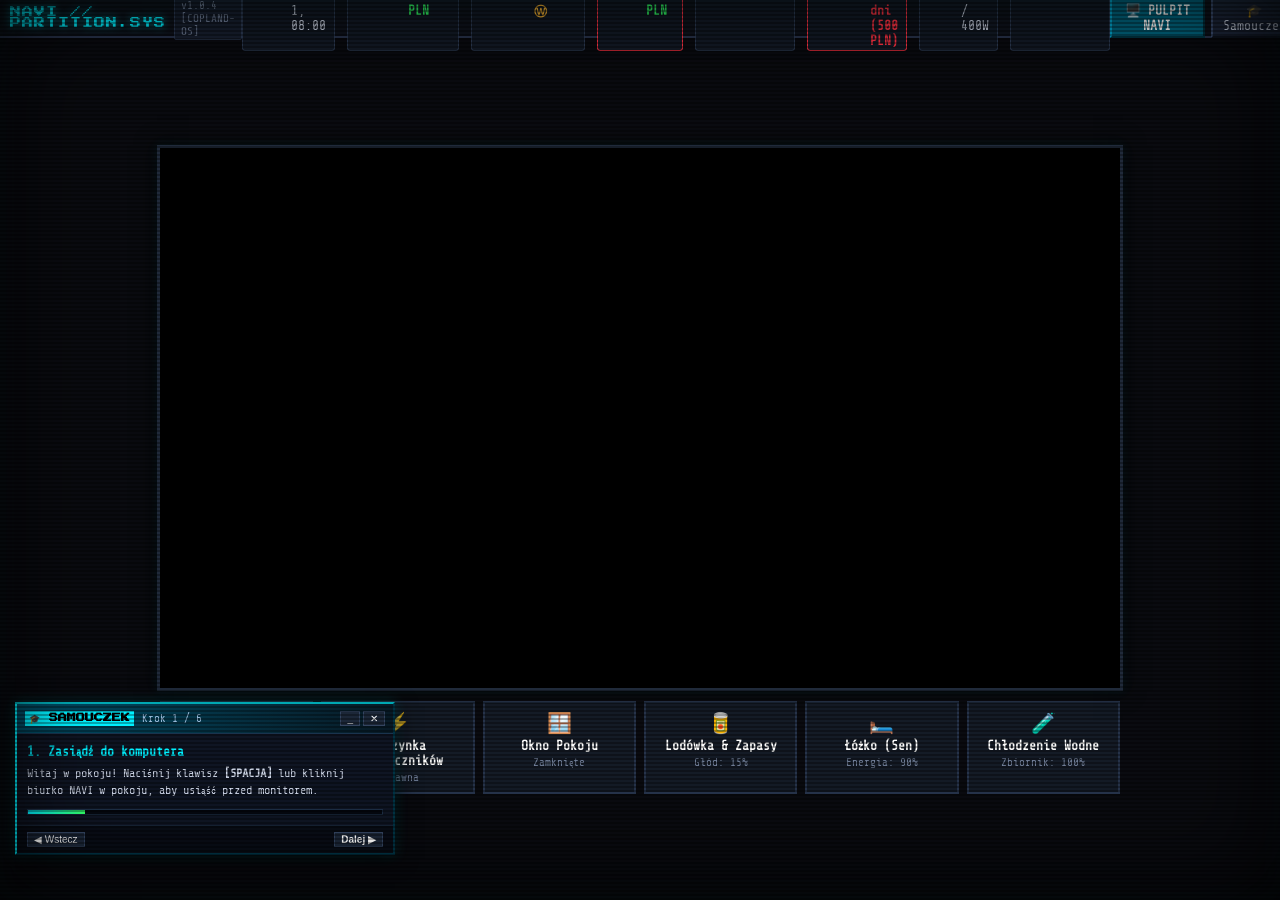
==== commit 45b596ab: "fix(ui): attach missing DesktopUI methods, P&L, RAID, Forensics, Defender, PCIe expansion and lease " ====
--- a/game_standalone.html
+++ b/game_standalone.html
@@ -4730,6 +4730,11 @@
     this.bindPowerActions();
     this.bindBankActions();
     this.bindTerminal();
+    this.pendingBreach = null;
+    this.bindLeaseBreachActions();
+    this.bindRaidActions();
+    this.bindForensicsActions();
+    this.bindDefenderActions();
     this.serviceSelectedPart = {};
     this.bindTutorial();
     this.renderAll();
@@ -4999,6 +5004,10 @@
         return;
       }
       const res = window.diskEngine.deletePartition(disk.id, this.state.selectedPartId);
+      if (res.requiresBreachConfirmation) {
+        this.openLeaseBreachModal(res);
+        return;
+      }
       if (!res.success) {
         this.showToast(res.msg, "error");
       } else {
@@ -5124,6 +5133,12 @@
       res = window.diskEngine.formatPartition(disk.id, this.modalTargetPart.id, fs, cluster, mount);
     }
 
+    if (res.requiresBreachConfirmation) {
+      this.modalPartition.classList.add('hidden');
+      this.openLeaseBreachModal(res);
+      return;
+    }
+
     if (!res.success) {
       this.showToast(res.msg, "error");
     } else {
@@ -5157,6 +5172,8 @@
 
     const catalog = {
       disks: [
+        { id: 'scrap_hitachi_40', name: 'Hitachi Deskstar 40GB [ZE ZŁOMU]', desc: 'Tani dysk ze złomowiska. Posiada bad sectory i pozostałości starych plików do odzyskania.', type: 'HDD', size: 40, iface: 'IDE', watts: 22, price: 35, isScrap: true, health: 65, hasHiddenData: true },
+        { id: 'scrap_samsung_80', name: 'Samsung SpinPoint 80GB [ZE ZŁOMU]', desc: 'Dysk z odzysku. Wymaga remapowania sektorów, kryje wrażliwe archiwa!', type: 'HDD', size: 80, iface: 'SATA', watts: 24, price: 65, isScrap: true, health: 70, hasHiddenData: true },
         { id: 'wd_160', name: 'Western Digital Caviar 160GB', type: 'HDD', size: 160, iface: 'SATA', watts: 20, price: 120, tier: 1 },
         { id: 'seagate_500', name: 'Seagate Barracuda 500GB 7200RPM', type: 'HDD', size: 500, iface: 'SATA', watts: 25, price: 280, tier: 1 },
         { id: 'maxtor_scsi', name: 'Maxtor Atlas 300GB Ultra320 SCSI', type: 'SCSI', size: 300, iface: 'SCSI', watts: 38, price: 420, tier: 2 },
@@ -5165,12 +5182,16 @@
         { id: 'tachibana_quantum', name: 'Tachibana Cyber-Drive 10TB Hyper-Array', type: 'QUANTUM', size: 10240, iface: 'NVME', watts: 45, price: 3400, tier: 4 }
       ],
       cooling: [
+        { id: 'compressed_air', name: 'Sprężone Powietrze & Filtry', desc: 'Czyści cały kurz z radiatorów (zeruje wskaźnik zapylenia do 0%).', price: 40, isCleaner: true },
         { id: 'fan_silent', name: 'Wentylator Biurkowy Silent 120mm', desc: 'Obniża temperaturę pokoju o ~0.08°C/h.', watts: 8, price: 45 },
         { id: 'fan_exhaust', name: 'Przemysłowy Wentylator Wyciągowy', desc: 'Potężny wyciąg ciepła z obudowy i okna.', watts: 25, price: 180 },
+        { id: 'portable_ac', name: 'Klimatyzator Przenośny (AC 450W)', desc: 'Mocne aktywne chłodzenie! Niezbędne podczas letnich upałów w południe.', watts: 450, price: 650, isAc: true },
         { id: 'liquid_kit', name: 'Zestaw Chłodzenia Cieczą Lain-V1', desc: 'Instaluje pompę i rurki chłodzenia na podłodze.', watts: 40, price: 650, unlockTier: 3 },
         { id: 'coolant_refill', name: 'Kanister Płynu Chłodzącego (5L)', desc: 'Uzupełnia zbiornik chłodzenia do 100%.', price: 90 }
       ],
       power: [
+        { id: 'pcie_sata_2', name: 'Karta PCIe: Kontroler SATA 2-portowy', desc: 'Rozszerza płytę główną o +2 sloty na dyski (obecny limit: ' + this.state.maxDiskSlots + ').', price: 220, addSlots: 2 },
+        { id: 'pcie_sata_4', name: 'Karta PCIe: Kontroler SAS/SATA 4-portowy', desc: 'Profesjonalny kontroler serwerowy. Dodaje +4 porty dyskowe.', price: 480, addSlots: 4 },
         { id: 'fuse_b20', name: 'Wymiana Bezpiecznika na B20 (800W)', desc: 'Podwaja maksymalną moc instalacji w pokoju.', price: 150, maxWatts: 800 },
         { id: 'fuse_c25', name: 'Wzmocniona Linia Miedziana C25 (1600W)', desc: 'Pozwala zasilić ciężkie macierze dyskowe.', price: 480, maxWatts: 1600 },
         { id: 'fuse_3phase', name: 'Przyłącze Przemysłowe 3-Fazowe (3200W)', desc: 'Prawdziwe zasilanie serwerowni w mieszkaniu.', price: 1200, maxWatts: 3200 }
@@ -5236,6 +5257,10 @@
     window.audioEngine?.playBeep(980, 0.1);
 
     if (category === 'disks') {
+      if (this.state.disks.length >= this.state.maxDiskSlots) {
+        this.showToast(`Brak wolnych portów na płycie głównej! Limit: ${this.state.maxDiskSlots} dyski. Dokup kontroler PCIe SATA w dziale Zasilanie.`, "error");
+        return;
+      }
       const nextLetter = String.fromCharCode(98 + this.state.disks.length); // sdb, sdc, sdd...
       const newDisk = {
         id: `disk-${Date.now()}`,
@@ -5247,13 +5272,14 @@
         tableType: item.size > 2048 ? 'GPT' : 'MBR',
         powerWatts: item.watts,
         heatRate: item.watts * 0.005,
-        health: 100,
-        badSectors: [],
+        health: item.isScrap ? item.health : 100,
+        badSectors: item.isScrap ? [14, 42, 87] : [],
         remappedSectors: [],
+        hasHiddenData: !!item.hasHiddenData,
         partitions: []
       };
       this.state.disks.push(newDisk);
-      this.showToast(`Zamontowano nowy nośnik: ${newDisk.dev} (${newDisk.model})!`, "success");
+      this.showToast(`Zamontowano nośnik: ${newDisk.dev} (${newDisk.model})${item.isScrap ? ' [Stan złomu: uruchom Data Carving!]' : ''}!`, "success");
     } else if (category === 'cooling') {
       if (item.id === 'liquid_kit') {
         this.state.roomTier = Math.max(3, this.state.roomTier);
@@ -5262,12 +5288,24 @@
       } else if (item.id === 'coolant_refill') {
         this.state.coolingFluidLevel = 100;
         this.showToast("Napełniono zbiornik płynu chłodzącego do 100%.", "success");
+      } else if (item.isAc) {
+        this.state.acInstalled = true;
+        this.state.acActive = true;
+        this.showToast("Zainstalowano klimatyzator (AC) w pokoju! Silne chłodzenie aktywne.", "success");
+      } else if (item.isCleaner) {
+        this.state.dustLevel = 0;
+        this.showToast("Przedmuchano obudowę sprężonym powietrzem. Kurz usunięty!", "success");
       } else {
         this.showToast(`Kupiono i zainstalowano: ${item.name}!`, "success");
       }
     } else if (category === 'power') {
-      this.state.fuseMaxWatts = item.maxWatts;
-      this.showToast(`Zmodernizowano sieć elektryczną! Nowy limit: ${item.maxWatts}W.`, "success");
+      if (item.addSlots) {
+        this.state.maxDiskSlots += item.addSlots;
+        this.showToast(`Zainstalowano kontroler PCIe! Maksymalna liczba dysków wzrosła do ${this.state.maxDiskSlots}!`, "success");
+      } else if (item.maxWatts) {
+        this.state.fuseMaxWatts = item.maxWatts;
+        this.showToast(`Zmodernizowano sieć elektryczną! Nowy limit: ${item.maxWatts}W.`, "success");
+      }
     } else if (category === 'software') {
       if (item.tier) {
         this.state.toolTier = Math.max(this.state.toolTier, item.tier);
@@ -5388,11 +5426,25 @@
     }
 
     c.completed = true;
+    match.part.leasedContractId = c.id;
+    const lease = {
+      id: c.id,
+      client: c.client,
+      partId: match.part.id,
+      dailyRent: Math.round(c.rewardPLN * 0.25),
+      penaltyAmount: Math.round(c.rewardPLN * 1.5),
+      durationDays: 7,
+      daysRemaining: 7,
+      uptimeTicks: 0,
+      totalTicks: 0
+    };
+    this.state.leasedContracts.push(lease);
+
     this.state.money += c.rewardPLN;
     this.state.crypto += c.rewardCrypto;
     this.state.reputation += 10;
     window.audioEngine?.playBeep(1100, 0.2);
-    this.showToast(`Zlecenie zrealizowane! Otrzymano +${c.rewardPLN} PLN!`, "success");
+    this.showToast(`Zlecenie zrealizowane! Wynajęto wolumen klientowi (${c.client}). Dzienny czynsz: +${lease.dailyRent} PLN. Kara za usunięcie: ${lease.penaltyAmount} PLN!`, "success");
     this.renderActiveContract(c);
     this.renderContracts();
     this.state.notify();
@@ -5427,6 +5479,37 @@
       this.showToast(`Wymieniono ${amount.toFixed(4)} Ⓦ na ${plnEarned.toFixed(2)} PLN!`, "success");
       this.state.notify();
     });
+
+    const btnRepayDebt = document.getElementById('btn-repay-debt');
+    if (btnRepayDebt) {
+      btnRepayDebt.addEventListener('click', () => {
+        if (this.state.debtBalance <= 0) {
+          this.showToast("Brak zadłużenia w banku.");
+          return;
+        }
+        const valInput = document.getElementById('debt-repay-amount');
+        const amount = parseFloat(valInput.value);
+        if (isNaN(amount) || amount <= 0) {
+          this.showToast("Podaj prawidłową kwotę spłaty długu!", "error");
+          return;
+        }
+        const repayAmt = Math.min(this.state.debtBalance, amount);
+        if (this.state.money < repayAmt) {
+          this.showToast(`Brak wystarczających środków! Masz tylko ${this.state.money.toFixed(2)} PLN.`, "error");
+          return;
+        }
+        this.state.money -= repayAmt;
+        this.state.debtBalance -= repayAmt;
+        if (this.state.debtBalance <= 0) {
+          this.state.debtBalance = 0;
+          this.state.debtDaysRemaining = 0;
+        }
+        window.audioEngine?.playBeep(920, 0.1);
+        this.showToast(`Spłacono ${repayAmt.toFixed(2)} PLN długu bankowego!`, "success");
+        this.renderBank();
+        this.state.notify();
+      });
+    }
 
     const btnRepayDebt = document.getElementById('btn-repay-debt');
     if (btnRepayDebt) {
@@ -5772,6 +5855,20 @@
       trayThreat.className = 'threat-indicator threat-warning';
     } else {
       trayThreat.className = 'threat-indicator';
+    }
+
+    const debtPill = document.getElementById('debt-pill');
+    if (debtPill) {
+      if (this.state.debtBalance > 0) {
+        debtPill.classList.remove('hidden');
+        document.getElementById('debt-display').innerText = `${this.state.debtBalance.toFixed(2)} PLN`;
+      } else {
+        debtPill.classList.add('hidden');
+      }
+    }
+    const weatherDisplay = document.getElementById('weather-display');
+    if (weatherDisplay) {
+      weatherDisplay.innerText = `${this.state.outdoorTemp.toFixed(1)}°C`;
     }
 
     const debtPill = document.getElementById('debt-pill');
@@ -6110,11 +6207,381 @@
   }
 
   renderBank() {
-    document.getElementById('bank-pln-val').innerText = `${this.state.money.toFixed(2)} PLN`;
-    document.getElementById('bank-crypto-val').innerText = `${this.state.crypto.toFixed(4)} Ⓦ`;
-    document.getElementById('bill-rent-days').innerText = `Płatne za: ${this.state.rentDueDays} dni`;
-    document.getElementById('bill-power-amount').innerText = `${this.state.powerBillAmount.toFixed(2)} PLN (${this.state.powerKwhAccrued.toFixed(2)} kWh)`;
-  }
+    const plnEl = document.getElementById('bank-pln-val');
+    if (plnEl) plnEl.innerText = `${this.state.money.toFixed(2)} PLN`;
+    const crEl = document.getElementById('bank-crypto-val');
+    if (crEl) crEl.innerText = `${this.state.crypto.toFixed(4)} Ⓦ`;
+    const rentDaysEl = document.getElementById('bill-rent-days');
+    if (rentDaysEl) rentDaysEl.innerText = `Płatne za: ${this.state.rentDueDays} dni`;
+    const pwrEl = document.getElementById('bill-power-amount');
+    if (pwrEl) pwrEl.innerText = `${this.state.powerBillAmount.toFixed(2)} PLN (${this.state.powerKwhAccrued.toFixed(2)} kWh)`;
+
+    const debtAmt = document.getElementById('bank-debt-amount');
+    const debtDeadline = document.getElementById('bank-debt-deadline');
+    if (debtAmt) debtAmt.innerText = `${this.state.debtBalance.toFixed(2)} PLN`;
+    if (debtDeadline) {
+      if (this.state.debtBalance > 0) {
+        debtDeadline.innerText = `${this.state.debtDaysRemaining} dni (Wizyta Komornika)`;
+      } else {
+        debtDeadline.innerText = 'Brak zadłużenia';
+      }
+    }
+  }
+
+  // --- LEASE BREACH MODAL HANDLER ---
+  openLeaseBreachModal(breachData) {
+    this.pendingBreach = breachData;
+    const clientEl = document.getElementById('breach-client-name');
+    const penaltyEl = document.getElementById('breach-penalty-val');
+    if (clientEl) clientEl.innerText = breachData.client || "Klient Korporacyjny";
+    if (penaltyEl) penaltyEl.innerText = `${breachData.penalty.toFixed(2)} PLN`;
+    const modal = document.getElementById('modal-lease-breach');
+    if (modal) modal.classList.remove('hidden');
+    window.audioEngine?.playAlert();
+  }
+
+  bindLeaseBreachActions() {
+    const modal = document.getElementById('modal-lease-breach');
+    if (!modal) return;
+    modal.querySelectorAll('.modal-breach-close, #btn-breach-cancel').forEach(b => {
+      b.addEventListener('click', () => {
+        modal.classList.add('hidden');
+        this.pendingBreach = null;
+      });
+    });
+
+    const confirmBtn = document.getElementById('btn-breach-confirm');
+    if (confirmBtn) {
+      confirmBtn.addEventListener('click', () => {
+        if (!this.pendingBreach) return;
+        const b = this.pendingBreach;
+        modal.classList.add('hidden');
+
+        if (b.actionType === 'delete') {
+          window.diskEngine.deletePartition(b.diskId, b.partId, true);
+          this.showToast(`Zerwano umowę najmu! Naliczono karę ${b.penalty.toFixed(2)} PLN oraz -20 REP.`, "error");
+        } else if (b.actionType === 'format') {
+          const p = b.formatParams;
+          window.diskEngine.formatPartition(b.diskId, b.partId, p.fs, p.clusterSize, p.mount, p.encrypted, true);
+          this.showToast(`Zerwano umowę najmu i sformatowano wolumen! Naliczono karę ${b.penalty.toFixed(2)} PLN.`, "error");
+        }
+        this.pendingBreach = null;
+      });
+    }
+  }
+
+  // --- P&L FINANCIAL AUDIT ---
+  renderPnL() {
+    const p = this.state.pnlMetrics;
+    if (!p) return;
+    const todayNet = p.todayIncome - p.todayExpenses;
+    const yestNet = p.yesterdayIncome - p.yesterdayExpenses;
+
+    const cashVal = document.getElementById('pnl-cash-val');
+    if (cashVal) cashVal.innerText = `${this.state.money.toFixed(2)} PLN`;
+
+    const debtVal = document.getElementById('pnl-debt-val');
+    const debtDays = document.getElementById('pnl-debt-days');
+    if (debtVal) debtVal.innerText = `${this.state.debtBalance.toFixed(2)} PLN`;
+    if (debtDays) debtDays.innerText = this.state.debtBalance > 0 ? `Do egzekucji: ${this.state.debtDaysRemaining} dni` : 'Brak zadłużenia';
+
+    const todayNetEl = document.getElementById('pnl-today-net');
+    if (todayNetEl) {
+      todayNetEl.innerText = `${todayNet >= 0 ? '+' : ''}${todayNet.toFixed(2)} PLN`;
+      todayNetEl.style.color = todayNet >= 0 ? 'var(--crt-green)' : 'var(--crt-red)';
+    }
+
+    const yestNetEl = document.getElementById('pnl-yesterday-net');
+    if (yestNetEl) {
+      yestNetEl.innerText = `${yestNet >= 0 ? '+' : ''}${yestNet.toFixed(2)} PLN`;
+      yestNetEl.style.color = yestNet >= 0 ? 'var(--crt-green)' : 'var(--crt-red)';
+    }
+
+    const incServ = document.getElementById('pnl-inc-services');
+    if (incServ) incServ.innerText = `${p.incomeServices.toFixed(2)} PLN`;
+    const incLease = document.getElementById('pnl-inc-leasing');
+    if (incLease) incLease.innerText = `${p.incomeLeasing.toFixed(2)} PLN`;
+    const incMine = document.getElementById('pnl-inc-mining');
+    if (incMine) incMine.innerText = `${p.incomeMining.toFixed(4)} Ⓦ`;
+    const incForensics = document.getElementById('pnl-inc-forensics');
+    if (incForensics) incForensics.innerText = `${(p.incomeForensics || 0).toFixed(2)} PLN`;
+
+    const costPwr = document.getElementById('pnl-cost-power');
+    if (costPwr) costPwr.innerText = `${p.costPower.toFixed(2)} PLN`;
+    const costWr = document.getElementById('pnl-cost-wear');
+    if (costWr) costWr.innerText = `${p.costWear.toFixed(2)} PLN`;
+    const costPen = document.getElementById('pnl-cost-penalties');
+    if (costPen) costPen.innerText = `${p.costPenalties.toFixed(2)} PLN`;
+    const costFine = document.getElementById('pnl-cost-fines');
+    if (costFine) costFine.innerText = `${p.costFines.toFixed(2)} PLN`;
+
+    const noiseVal = document.getElementById('pnl-noise-val');
+    if (noiseVal) noiseVal.innerText = `${this.state.noiseLevel} dB`;
+    const complaintsVal = document.getElementById('pnl-complaints-val');
+    if (complaintsVal) complaintsVal.innerText = `${Math.round(this.state.neighborComplaints)}% skarg sąsiadów`;
+    const dustVal = document.getElementById('pnl-dust-val');
+    if (dustVal) dustVal.innerText = `${Math.round(this.state.dustLevel)}%`;
+  }
+
+  // --- RAID CREATOR ACTIONS & RENDER ---
+  bindRaidActions() {
+    const btnCreate = document.getElementById('btn-create-raid');
+    if (btnCreate) {
+      btnCreate.addEventListener('click', () => {
+        const typeSelect = document.getElementById('raid-type-select');
+        const level = typeSelect.value;
+        const checkedBoxes = document.querySelectorAll('#raid-disks-select input[type="checkbox"]:checked');
+        const diskIds = Array.from(checkedBoxes).map(cb => cb.value);
+
+        if (diskIds.length < 2) {
+          this.showToast("Wybierz co najmniej 2 wolne dyski do utworzenia macierzy RAID!", "error");
+          return;
+        }
+
+        const res = window.diskEngine.createRaidArray(level, diskIds);
+        if (!res.success) {
+          this.showToast(res.msg, "error");
+        } else {
+          this.showToast(`Utworzono macierz programową ${res.array.dev} (${level})!`, "success");
+          this.renderRaid();
+          this.renderDiskManager();
+          this.state.notify();
+        }
+      });
+    }
+  }
+
+  renderRaid() {
+    const list = document.getElementById('raid-list');
+    if (!list) return;
+    list.innerHTML = '';
+
+    if (!this.state.raidArrays || this.state.raidArrays.length === 0) {
+      list.innerHTML = '<div style="color: #667e99; font-size: 12px; padding: 6px;">Brak aktywnych macierzy RAID. Wybierz dyski poniżej, aby połączyć je w /dev/md0.</div>';
+    } else {
+      this.state.raidArrays.forEach(arr => {
+        const card = document.createElement('div');
+        card.className = 'raid-card';
+        card.innerHTML = `
+          <div>
+            <div class="raid-card-title">${arr.dev} [${arr.level}]</div>
+            <div style="font-size: 11px; color: #889;">
+              Pojemność: ${arr.sizeGB} GB | Członkowie: ${arr.diskIds.length} dyski | Stan: ${arr.status}
+            </div>
+          </div>
+          <button class="cyber-btn alert-tool-btn raid-dissolve-btn" data-id="${arr.id}">Rozwiąż Macierz</button>
+        `;
+        card.querySelector('.raid-dissolve-btn').addEventListener('click', () => {
+          if (!confirm(`Czy na pewno rozwiązać macierz ${arr.dev}? Dane zostaną zachowane na dyskach.`)) return;
+          const res = window.diskEngine.deleteRaidArray(arr.id);
+          if (res.success) {
+            this.showToast(`Rozwiązano macierz ${arr.dev}.`, "success");
+            this.renderRaid();
+            this.renderDiskManager();
+            this.state.notify();
+          }
+        });
+        list.appendChild(card);
+      });
+    }
+
+    const container = document.getElementById('raid-disks-select');
+    if (container) {
+      container.innerHTML = '';
+      const availableDisks = this.state.disks.filter(d => !d.inRaid && d.partitions.length === 0);
+      if (availableDisks.length === 0) {
+        container.innerHTML = '<span style="color:#667e99; font-size:11px;">Brak dostępnych czystych dysków. Usuń partycje z dysku lub dokup dysk na giełdzie.</span>';
+      } else {
+        availableDisks.forEach(d => {
+          const row = document.createElement('label');
+          row.className = 'raid-checkbox-item';
+          row.innerHTML = `
+            <input type="checkbox" value="${d.id}">
+            <span>${d.dev} [${d.sizeGB} GB - ${d.model}]</span>
+          `;
+          container.appendChild(row);
+        });
+      }
+    }
+  }
+
+  // --- DATA FORENSICS & CARVING ---
+  bindForensicsActions() {
+    const btnCarve = document.getElementById('btn-start-carving');
+    if (btnCarve) {
+      btnCarve.addEventListener('click', () => {
+        const select = document.getElementById('forensics-disk-select');
+        const diskId = select.value;
+        if (!diskId) {
+          this.showToast("Wybierz nośnik do analizy carvingu!", "error");
+          return;
+        }
+        const progBox = document.getElementById('forensics-progress');
+        const progBar = document.getElementById('forensics-progress-bar');
+        const statusText = document.getElementById('forensics-status-text');
+        progBox.classList.remove('hidden');
+        statusText.innerText = "Skanowanie surowych klastrów i nagłówków ELF/JPEG/DAT...";
+        progBar.style.width = '0%';
+
+        btnCarve.disabled = true;
+        window.audioEngine?.playHddSeek(1.8);
+
+        let progress = 0;
+        const interval = setInterval(() => {
+          progress += 25;
+          progBar.style.width = `${progress}%`;
+          if (progress >= 100) {
+            clearInterval(interval);
+            btnCarve.disabled = false;
+            progBox.classList.add('hidden');
+            const res = window.diskEngine.scanForRecoverableData(diskId);
+            if (res.found.length > 0) {
+              window.audioEngine?.playBeep(1200, 0.2);
+              this.showToast(`SUKCES: Wyekstrahowano ${res.found.length} ukrytych plików ze złomu!`, "success");
+            } else {
+              this.showToast("Brak pozostałości danych na tym dysku.", "normal");
+            }
+            this.renderForensics();
+            this.state.notify();
+          }
+        }, 300);
+      });
+    }
+  }
+
+  renderForensics() {
+    const select = document.getElementById('forensics-disk-select');
+    if (select) {
+      const prev = select.value;
+      select.innerHTML = '';
+      this.state.disks.forEach(d => {
+        const opt = document.createElement('option');
+        opt.value = d.id;
+        opt.innerText = `${d.dev} (${d.model}, ${d.sizeGB}GB)`;
+        select.appendChild(opt);
+      });
+      if (prev) select.value = prev;
+    }
+
+    const fileList = document.getElementById('forensics-files-list');
+    if (!fileList) return;
+    fileList.innerHTML = '';
+
+    if (!this.state.recoveredDataFiles || this.state.recoveredDataFiles.length === 0) {
+      fileList.innerHTML = '<div style="color: #667e99; font-size: 12px; padding: 6px;">Brak odzyskanych plików. Kup dysk ze złomu na giełdzie i uruchom Data Carving.</div>';
+    } else {
+      this.state.recoveredDataFiles.forEach(f => {
+        const row = document.createElement('div');
+        row.className = 'forensics-file-row';
+        row.innerHTML = `
+          <div>
+            <strong>${f.name}</strong> (${f.sizeMB} MB)
+            <div style="font-size: 11px; color: #ffaa33;">Wartość rynkowa: ~${f.valuePLN} PLN</div>
+          </div>
+          <div style="display: flex; gap: 6px;">
+            <button class="cyber-btn highlight-btn sell-file-btn" data-id="${f.id}">💰 Sprzedaj</button>
+            <button class="cyber-btn wipe-file-btn" data-id="${f.id}">🗑️ Wyczyść</button>
+          </div>
+        `;
+
+        row.querySelector('.sell-file-btn').addEventListener('click', () => {
+          const res = window.diskEngine.sellRecoveredData(f.id);
+          if (res.success) {
+            this.showToast(`Sprzedano plik ${res.file.name} na czarnym rynku za +${res.reward.toFixed(2)} PLN!`, "success");
+            this.renderForensics();
+            this.state.notify();
+          }
+        });
+
+        row.querySelector('.wipe-file-btn').addEventListener('click', () => {
+          const idx = this.state.recoveredDataFiles.findIndex(df => df.id === f.id);
+          if (idx !== -1) {
+            this.state.recoveredDataFiles.splice(idx, 1);
+            this.showToast(`Usunięto plik ${f.name}.`);
+            this.renderForensics();
+            this.state.notify();
+          }
+        });
+
+        fileList.appendChild(row);
+      });
+    }
+  }
+
+  // --- DEFENDER & FIREWALL ---
+  bindDefenderActions() {
+    const btnFw = document.getElementById('btn-toggle-firewall');
+    if (btnFw) {
+      btnFw.addEventListener('click', () => {
+        this.state.firewallActive = !this.state.firewallActive;
+        btnFw.innerText = this.state.firewallActive ? "Firewall: WŁĄCZONY" : "Firewall: WYŁĄCZONY";
+        btnFw.className = `cyber-btn ${this.state.firewallActive ? 'active-btn' : ''}`;
+        window.audioEngine?.playBeep(this.state.firewallActive ? 800 : 350, 0.1);
+        this.showToast(this.state.firewallActive ? "Zapora NAVI-WALL aktywna (-90% szans na infekcję)." : "Zapora sieciowa wyłączona!");
+        this.state.notify();
+      });
+    }
+
+    const btnClean = document.getElementById('btn-clean-all-threats');
+    if (btnClean) {
+      btnClean.addEventListener('click', () => {
+        if (!this.state.malwareActive || this.state.malwareActive.length === 0) {
+          this.showToast("Brak zagrożeń w systemie.");
+          return;
+        }
+        if (this.state.money < 30) {
+          this.showToast("Brak środków na dezynfekcję systemu (wymagane 30 PLN)!", "error");
+          return;
+        }
+        this.state.money -= 30;
+        const count = this.state.malwareActive.length;
+        while (this.state.malwareActive.length > 0) {
+          const m = this.state.malwareActive[0];
+          window.servicesEngine.cleanMalware(m.id);
+        }
+        this.showToast(`Pakiet dezynfekcyjny usunął ${count} infekcji (-30 PLN)!`, "success");
+        this.renderDefender();
+        this.state.notify();
+      });
+    }
+  }
+
+  renderDefender() {
+    const countEl = document.getElementById('defender-threats-count');
+    const headline = document.getElementById('defender-status-headline');
+    const sub = document.getElementById('defender-status-sub');
+    const icon = document.getElementById('defender-shield-icon');
+    const list = document.getElementById('defender-threats-list');
+    const btnClean = document.getElementById('btn-clean-all-threats');
+
+    if (!countEl) return;
+
+    const count = (this.state.malwareActive || []).length;
+    countEl.innerText = count;
+
+    if (count === 0) {
+      headline.innerText = "Ochrona Aktywna";
+      sub.innerText = "Brak wykrytych zagrożeń i malware. System bezpieczny.";
+      icon.innerText = "🛡️";
+      list.innerHTML = '<span style="color:#667e99; font-size:12px;">Brak aktywnych infekcji.</span>';
+      if (btnClean) btnClean.disabled = true;
+    } else {
+      headline.innerText = "WYKRYTO ZAGROŻENIE!";
+      sub.innerText = `System jest zainfekowany przez ${count} proces(y) malware! Kradną moc i psują klastry.`;
+      icon.innerText = "☣️";
+      if (btnClean) btnClean.disabled = false;
+      list.innerHTML = '';
+      this.state.malwareActive.forEach(m => {
+        const item = document.createElement('div');
+        item.className = 'threat-badge';
+        item.innerHTML = `
+          <strong>[${m.name}]</strong> na partycji ${m.targetDev} | Pobór: +${m.drainWatts}W
+        `;
+        list.appendChild(item);
+      });
+    }
+  }
+
 }
 
 // Global UI instance
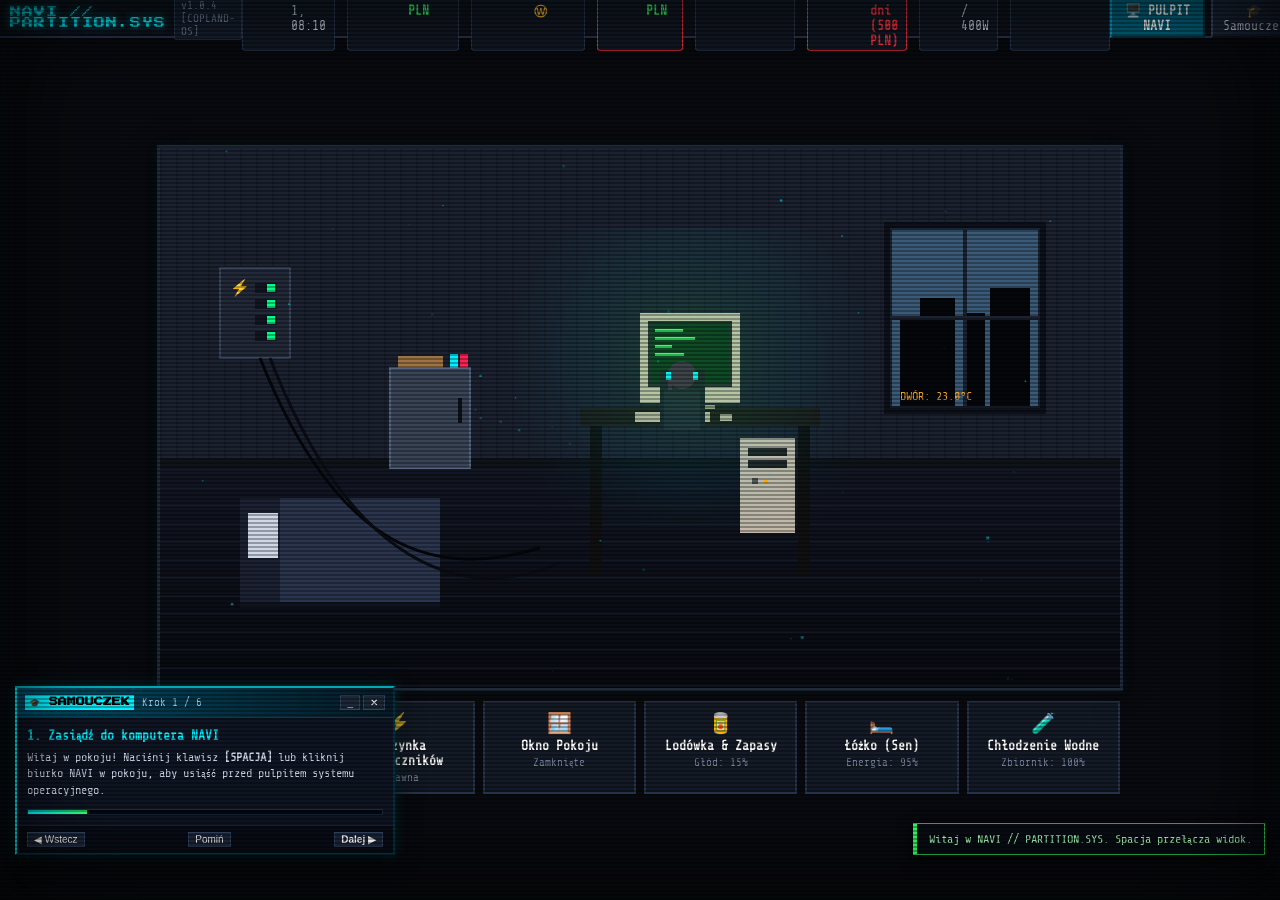
==== commit ef011ce9: "fix(engine): resolve syntax error and PnL TypeError freezing game, make tutorial draggable with skip" ====
--- a/game_standalone.html
+++ b/game_standalone.html
@@ -318,9 +318,11 @@
   top: 15px;
   left: 15px;
   display: grid;
-  grid-template-columns: repeat(1, 90px);
-  gap: 20px;
+  grid-template-columns: repeat(2, 90px);
+  gap: 10px 14px;
   z-index: 10;
+  max-height: calc(100% - 60px);
+  overflow-y: auto;
 }
 
 .desktop-icon {
@@ -1417,6 +1419,12 @@
   justify-content: space-between;
   padding: 0 8px;
   border-bottom: 1px solid #1a334d;
+  cursor: grab;
+  user-select: none;
+}
+
+.tutorial-header:active {
+  cursor: grabbing;
 }
 
 .tut-tag-row {
@@ -1912,7 +1920,7 @@
       <div id="windows-container">
 
         <!-- WINDOW: DISK MANAGER (FDISK / GPARTED) -->
-        <div id="app-disk-mgr" class="cyber-window focused" style="top: 30px; left: 110px; width: 780px; height: 500px;">
+        <div id="app-disk-mgr" class="cyber-window minimized" style="top: 30px; left: 110px; width: 780px; height: 500px;">
           <div class="window-header">
             <div class="window-title"><span class="win-icon">💾</span> <span id="disk-mgr-title">DISK_MGR 1.0 - Tablica Partycji & Klastry</span></div>
             <div class="window-controls">
@@ -2482,6 +2490,7 @@
       </div>
       <div class="tutorial-footer">
         <button id="btn-tutorial-prev" class="small-btn">◀ Wstecz</button>
+        <button id="btn-tutorial-skip" class="small-btn" title="Pomiń samouczek i przejdź do wolnej rozgrywki">Pomiń</button>
         <button id="btn-tutorial-next" class="small-btn highlight-btn">Dalej ▶</button>
       </div>
     </div>
@@ -2856,9 +2865,12 @@
       incomeServices: 0,
       incomeLeasing: 0,
       incomeMining: 0,
+      incomeForensics: 0,
       costPower: 0,
       costWear: 0,
-      costDebt: 0
+      costDebt: 0,
+      costPenalties: 0,
+      costFines: 0
     };
 
     // View state
@@ -2965,7 +2977,7 @@
       this.raidArrays = data.raidArrays || this.raidArrays;
       this.recoveredDataFiles = data.recoveredDataFiles || this.recoveredDataFiles;
       this.malwareActive = data.malwareActive || this.malwareActive;
-      this.pnlMetrics = data.pnlMetrics || this.pnlMetrics;
+      this.pnlMetrics = Object.assign(this.pnlMetrics, data.pnlMetrics || {});
       this.policeThreat = data.policeThreat ?? this.policeThreat;
 
       // Guarantee system partition protection even on legacy saves
@@ -5511,37 +5523,6 @@
       });
     }
 
-    const btnRepayDebt = document.getElementById('btn-repay-debt');
-    if (btnRepayDebt) {
-      btnRepayDebt.addEventListener('click', () => {
-        if (this.state.debtBalance <= 0) {
-          this.showToast("Brak zadłużenia w banku.");
-          return;
-        }
-        const valInput = document.getElementById('debt-repay-amount');
-        const amount = parseFloat(valInput.value);
-        if (isNaN(amount) || amount <= 0) {
-          this.showToast("Podaj prawidłową kwotę spłaty długu!", "error");
-          return;
-        }
-        const repayAmt = Math.min(this.state.debtBalance, amount);
-        if (this.state.money < repayAmt) {
-          this.showToast(`Brak wystarczających środków! Masz tylko ${this.state.money.toFixed(2)} PLN.`, "error");
-          return;
-        }
-        this.state.money -= repayAmt;
-        this.state.debtBalance -= repayAmt;
-        if (this.state.debtBalance <= 0) {
-          this.state.debtBalance = 0;
-          this.state.debtDaysRemaining = 0;
-        }
-        window.audioEngine?.playBeep(920, 0.1);
-        this.showToast(`Spłacono ${repayAmt.toFixed(2)} PLN długu bankowego!`, "success");
-        this.renderBank();
-        this.state.notify();
-      });
-    }
-
     document.getElementById('btn-pay-rent').addEventListener('click', () => {
       if (this.state.money < this.state.rentAmount) {
         this.showToast(`Brak środków na opłacenie czynszu (${this.state.rentAmount} PLN)!`, "error");
@@ -5659,6 +5640,7 @@
     this.btnTutorialMin = document.getElementById('btn-tutorial-min');
     this.btnTutorialClose = document.getElementById('btn-tutorial-close');
     this.btnTutorialPrev = document.getElementById('btn-tutorial-prev');
+    this.btnTutorialSkip = document.getElementById('btn-tutorial-skip');
     this.btnTutorialNext = document.getElementById('btn-tutorial-next');
 
     this.tutorialSteps = [
@@ -5740,6 +5722,18 @@
       });
     }
 
+    if (this.btnTutorialSkip) {
+      this.btnTutorialSkip.addEventListener('click', () => {
+        this.state.tutorialCompleted = true;
+        this.state.tutorialHidden = true;
+        this.state.money += 100;
+        window.audioEngine?.playBeep(1100, 0.25);
+        this.showToast("Samouczek pominięty (+100 PLN nagrody). Powodzenia!", "success");
+        this.renderTutorial();
+        this.state.notify('tutorial');
+      });
+    }
+
     if (this.btnTutorialNext) {
       this.btnTutorialNext.addEventListener('click', () => {
         if (this.state.tutorialStep < this.tutorialSteps.length) {
@@ -5755,28 +5749,70 @@
           }
           this.state.tutorialHidden = true;
           this.renderTutorial();
+          this.state.notify('tutorial');
         }
       });
     }
 
+    // Draggable tutorial widget by header
+    const tutHeader = this.tutorialWidget?.querySelector('.tutorial-header');
+    if (tutHeader && this.tutorialWidget) {
+      let isDragging = false;
+      let startX, startY, initLeft, initTop;
+
+      tutHeader.addEventListener('mousedown', (e) => {
+        if (e.target.closest('.tut-btns')) return;
+        isDragging = true;
+        startX = e.clientX;
+        startY = e.clientY;
+        const rect = this.tutorialWidget.getBoundingClientRect();
+        initLeft = rect.left;
+        initTop = rect.top;
+        this.tutorialWidget.style.bottom = 'auto';
+        this.tutorialWidget.style.left = `${initLeft}px`;
+        this.tutorialWidget.style.top = `${initTop}px`;
+      });
+
+      window.addEventListener('mousemove', (e) => {
+        if (!isDragging) return;
+        const dx = e.clientX - startX;
+        const dy = e.clientY - startY;
+        const maxW = (window.innerWidth || 1280) - 390;
+        const maxH = (window.innerHeight || 800) - 60;
+        const newX = Math.max(0, Math.min(maxW, initLeft + dx));
+        const newY = Math.max(38, Math.min(maxH, initTop + dy));
+        this.tutorialWidget.style.left = `${newX}px`;
+        this.tutorialWidget.style.top = `${newY}px`;
+      });
+
+      window.addEventListener('mouseup', () => {
+        isDragging = false;
+      });
+    }
+
     this.renderTutorial();
   }
 
   checkTutorialProgress() {
-    if (this.state.tutorialCompleted || !this.tutorialSteps) return;
-    const currentStep = this.tutorialSteps.find(s => s.step === this.state.tutorialStep);
-    if (currentStep && currentStep.check()) {
-      window.audioEngine?.playBeep(920, 0.15);
-      this.showToast(`Krok samouczka ukończony: ${currentStep.title}!`, "success");
-      if (this.state.tutorialStep < this.tutorialSteps.length) {
-        this.state.tutorialStep++;
-      } else {
-        this.state.tutorialCompleted = true;
-        this.state.money += 100;
-        this.showToast("Samouczek w pełni ukończony! +100 PLN!", "success");
+    if (this._checkingTutorial || this.state.tutorialCompleted || !this.tutorialSteps) return;
+    this._checkingTutorial = true;
+    try {
+      const currentStep = this.tutorialSteps.find(s => s.step === this.state.tutorialStep);
+      if (currentStep && currentStep.check()) {
+        window.audioEngine?.playBeep(920, 0.15);
+        this.showToast(`Krok samouczka ukończony: ${currentStep.title}!`, "success");
+        if (this.state.tutorialStep < this.tutorialSteps.length) {
+          this.state.tutorialStep++;
+        } else {
+          this.state.tutorialCompleted = true;
+          this.state.money += 100;
+          this.showToast("Samouczek w pełni ukończony! +100 PLN!", "success");
+        }
+        this.renderTutorial();
+        this.state.notify('tutorial');
       }
-      this.renderTutorial();
-      this.state.notify();
+    } finally {
+      this._checkingTutorial = false;
     }
   }
 
@@ -5855,20 +5891,6 @@
       trayThreat.className = 'threat-indicator threat-warning';
     } else {
       trayThreat.className = 'threat-indicator';
-    }
-
-    const debtPill = document.getElementById('debt-pill');
-    if (debtPill) {
-      if (this.state.debtBalance > 0) {
-        debtPill.classList.remove('hidden');
-        document.getElementById('debt-display').innerText = `${this.state.debtBalance.toFixed(2)} PLN`;
-      } else {
-        debtPill.classList.add('hidden');
-      }
-    }
-    const weatherDisplay = document.getElementById('weather-display');
-    if (weatherDisplay) {
-      weatherDisplay.innerText = `${this.state.outdoorTemp.toFixed(1)}°C`;
     }
 
     const debtPill = document.getElementById('debt-pill');
@@ -6311,9 +6333,9 @@
     const costWr = document.getElementById('pnl-cost-wear');
     if (costWr) costWr.innerText = `${p.costWear.toFixed(2)} PLN`;
     const costPen = document.getElementById('pnl-cost-penalties');
-    if (costPen) costPen.innerText = `${p.costPenalties.toFixed(2)} PLN`;
+    if (costPen) costPen.innerText = `${(p.costPenalties || 0).toFixed(2)} PLN`;
     const costFine = document.getElementById('pnl-cost-fines');
-    if (costFine) costFine.innerText = `${p.costFines.toFixed(2)} PLN`;
+    if (costFine) costFine.innerText = `${(p.costFines || 0).toFixed(2)} PLN`;
 
     const noiseVal = document.getElementById('pnl-noise-val');
     if (noiseVal) noiseVal.innerText = `${this.state.noiseLevel} dB`;
